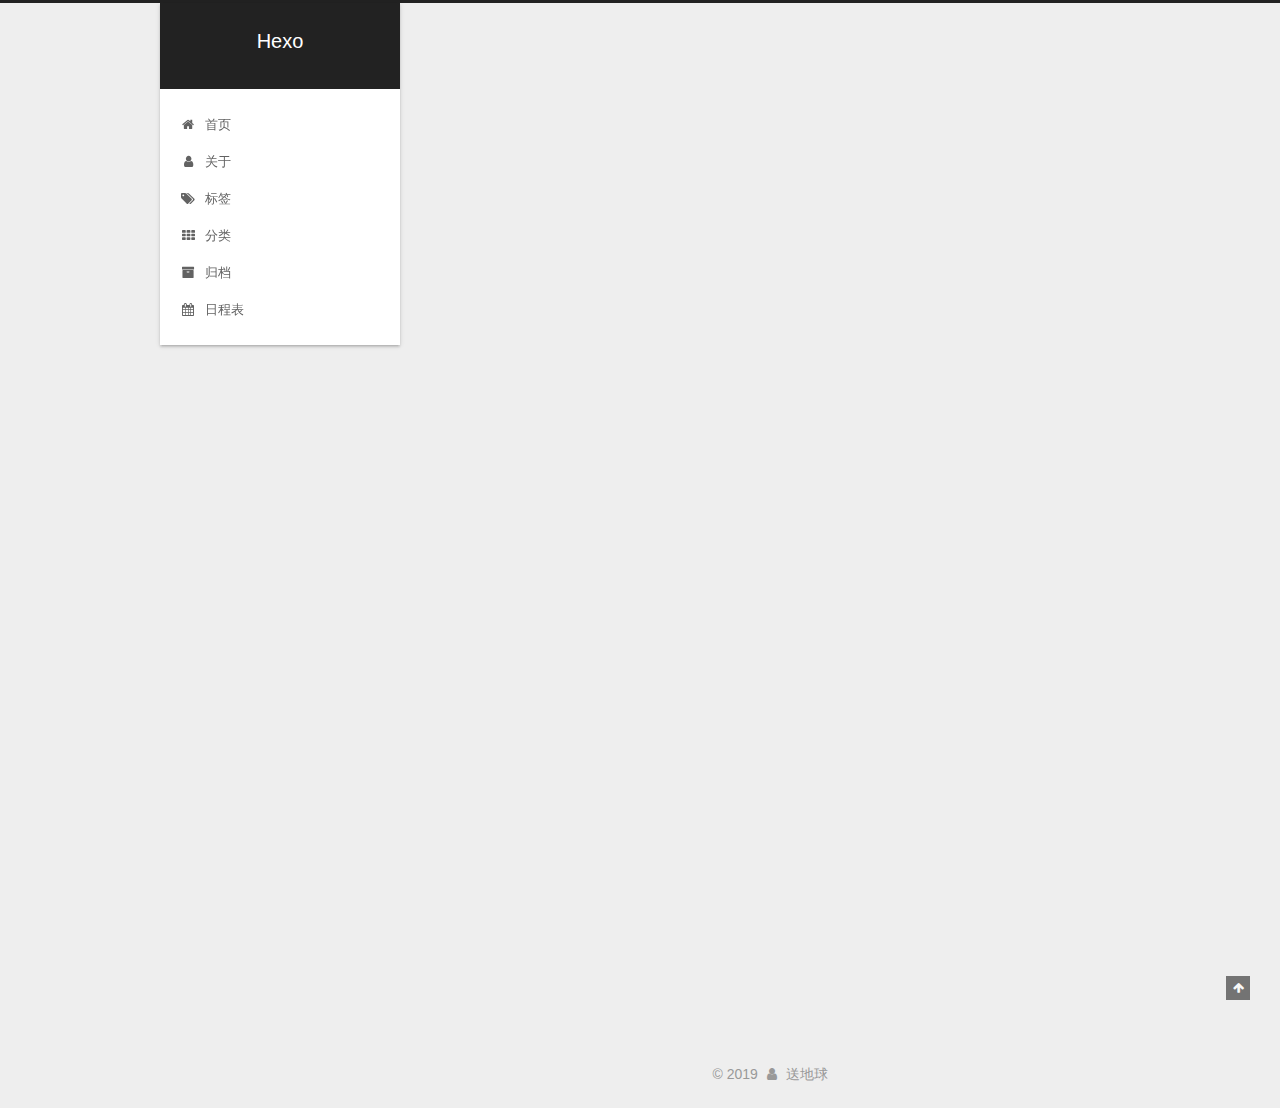
==== index.html @ 80247049 "Site updated: 2019-04-30 16:18:52" ====
<!DOCTYPE html>



  


<html class="theme-next pisces use-motion" lang="zh-Hans">
<head><meta name="generator" content="Hexo 3.8.0">
  <meta charset="UTF-8">
<meta http-equiv="X-UA-Compatible" content="IE=edge">
<meta name="viewport" content="width=device-width, initial-scale=1, maximum-scale=1">
<meta name="theme-color" content="#222">









<meta http-equiv="Cache-Control" content="no-transform">
<meta http-equiv="Cache-Control" content="no-siteapp">
















  
  
  <link href="/lib/fancybox/source/jquery.fancybox.css?v=2.1.5" rel="stylesheet" type="text/css">







<link href="/lib/font-awesome/css/font-awesome.min.css?v=4.6.2" rel="stylesheet" type="text/css">

<link href="/css/main.css?v=5.1.4" rel="stylesheet" type="text/css">


  <link rel="apple-touch-icon" sizes="180x180" href="/images/apple-touch-icon-next.png?v=5.1.4">


  <link rel="icon" type="image/png" sizes="32x32" href="/images/favicon-32x32-next.png?v=5.1.4">



  <link rel="mask-icon" href="/images/logo.svg?v=5.1.4" color="#222">














<meta name="description" content="当你的才华还撑不起你的野心的时候，你就应该静下心来学习。当你的能力还驾驭不了你的目标时，就应该沉下心来历练。">
<meta property="og:type" content="website">
<meta property="og:title" content="Hexo">
<meta property="og:url" content="http://yoursite.com/index.html">
<meta property="og:site_name" content="Hexo">
<meta property="og:description" content="当你的才华还撑不起你的野心的时候，你就应该静下心来学习。当你的能力还驾驭不了你的目标时，就应该沉下心来历练。">
<meta property="og:locale" content="zh-Hans">
<meta name="twitter:card" content="summary">
<meta name="twitter:title" content="Hexo">
<meta name="twitter:description" content="当你的才华还撑不起你的野心的时候，你就应该静下心来学习。当你的能力还驾驭不了你的目标时，就应该沉下心来历练。">



<script type="text/javascript" id="hexo.configurations">
  var NexT = window.NexT || {};
  var CONFIG = {
    root: '/',
    scheme: 'Pisces',
    version: '5.1.4',
    sidebar: {"position":"left","display":"post","offset":12,"b2t":false,"scrollpercent":false,"onmobile":false},
    fancybox: true,
    tabs: true,
    motion: {"enable":true,"async":false,"transition":{"post_block":"fadeIn","post_header":"slideDownIn","post_body":"slideDownIn","coll_header":"slideLeftIn","sidebar":"slideUpIn"}},
    duoshuo: {
      userId: '0',
      author: '博主'
    },
    algolia: {
      applicationID: '',
      apiKey: '',
      indexName: '',
      hits: {"per_page":10},
      labels: {"input_placeholder":"Search for Posts","hits_empty":"We didn't find any results for the search: ${query}","hits_stats":"${hits} results found in ${time} ms"}
    }
  };
</script>



  <link rel="canonical" href="http://yoursite.com/">





  <title>Hexo</title>
  








</head>

<body itemscope itemtype="http://schema.org/WebPage" lang="zh-Hans">

  
  
    
  

  <div class="container sidebar-position-left 
  page-home">
    <div class="headband"></div>

    <header id="header" class="header" itemscope itemtype="http://schema.org/WPHeader">
      <div class="header-inner"><div class="site-brand-wrapper">
  <div class="site-meta ">
    

    <div class="custom-logo-site-title">
      <a href="/" class="brand" rel="start">
        <span class="logo-line-before"><i></i></span>
        <span class="site-title">Hexo</span>
        <span class="logo-line-after"><i></i></span>
      </a>
    </div>
      
        <p class="site-subtitle"></p>
      
  </div>

  <div class="site-nav-toggle">
    <button>
      <span class="btn-bar"></span>
      <span class="btn-bar"></span>
      <span class="btn-bar"></span>
    </button>
  </div>
</div>

<nav class="site-nav">
  

  
    <ul id="menu" class="menu">
      
        
        <li class="menu-item menu-item-home">
          <a href="/" rel="section">
            
              <i class="menu-item-icon fa fa-fw fa-home"></i> <br>
            
            首页
          </a>
        </li>
      
        
        <li class="menu-item menu-item-about">
          <a href="/about/" rel="section">
            
              <i class="menu-item-icon fa fa-fw fa-user"></i> <br>
            
            关于
          </a>
        </li>
      
        
        <li class="menu-item menu-item-tags">
          <a href="/tags/" rel="section">
            
              <i class="menu-item-icon fa fa-fw fa-tags"></i> <br>
            
            标签
          </a>
        </li>
      
        
        <li class="menu-item menu-item-categories">
          <a href="/categories/" rel="section">
            
              <i class="menu-item-icon fa fa-fw fa-th"></i> <br>
            
            分类
          </a>
        </li>
      
        
        <li class="menu-item menu-item-archives">
          <a href="/archives/" rel="section">
            
              <i class="menu-item-icon fa fa-fw fa-archive"></i> <br>
            
            归档
          </a>
        </li>
      
        
        <li class="menu-item menu-item-schedule">
          <a href="/schedule/" rel="section">
            
              <i class="menu-item-icon fa fa-fw fa-calendar"></i> <br>
            
            日程表
          </a>
        </li>
      

      
    </ul>
  

  
</nav>



 </div>
    </header>

    <main id="main" class="main">
      <div class="main-inner">
        <div class="content-wrap">
          <div id="content" class="content">
            
  <section id="posts" class="posts-expand">
    
      

  

  
  
  

  <article class="post post-type-normal" itemscope itemtype="http://schema.org/Article">
  
  
  
  <div class="post-block">
    <link itemprop="mainEntityOfPage" href="http://yoursite.com/2019/04/30/hello-world/">

    <span hidden itemprop="author" itemscope itemtype="http://schema.org/Person">
      <meta itemprop="name" content="送地球">
      <meta itemprop="description" content>
      <meta itemprop="image" content="/images/avatar.gif">
    </span>

    <span hidden itemprop="publisher" itemscope itemtype="http://schema.org/Organization">
      <meta itemprop="name" content="Hexo">
    </span>

    
      <header class="post-header">

        
        
          <h1 class="post-title" itemprop="name headline">
                
                <a class="post-title-link" href="/2019/04/30/hello-world/" itemprop="url">Hello World</a></h1>
        

        <div class="post-meta">
          <span class="post-time">
            
              <span class="post-meta-item-icon">
                <i class="fa fa-calendar-o"></i>
              </span>
              
                <span class="post-meta-item-text">发表于</span>
              
              <time title="创建于" itemprop="dateCreated datePublished" datetime="2019-04-30T15:34:14+08:00">
                2019-04-30
              </time>
            

            

            
          </span>

          

          
            
          

          
          

          

          

          

        </div>
      </header>
    

    
    
    
    <div class="post-body" itemprop="articleBody">

      
      

      
        
          
            <p>Welcome to <a href="https://hexo.io/" target="_blank" rel="noopener">Hexo</a>! This is your very first post. Check <a href="https://hexo.io/docs/" target="_blank" rel="noopener">documentation</a> for more info. If you get any problems when using Hexo, you can find the answer in <a href="https://hexo.io/docs/troubleshooting.html" target="_blank" rel="noopener">troubleshooting</a> or you can ask me on <a href="https://github.com/hexojs/hexo/issues" target="_blank" rel="noopener">GitHub</a>.</p>
<h2 id="Quick-Start"><a href="#Quick-Start" class="headerlink" title="Quick Start"></a>Quick Start</h2><h3 id="Create-a-new-post"><a href="#Create-a-new-post" class="headerlink" title="Create a new post"></a>Create a new post</h3><figure class="highlight bash"><table><tr><td class="gutter"><pre><span class="line">1</span><br></pre></td><td class="code"><pre><span class="line">$ hexo new <span class="string">"My New Post"</span></span><br></pre></td></tr></table></figure>
<p>More info: <a href="https://hexo.io/docs/writing.html" target="_blank" rel="noopener">Writing</a></p>
<h3 id="Run-server"><a href="#Run-server" class="headerlink" title="Run server"></a>Run server</h3><figure class="highlight bash"><table><tr><td class="gutter"><pre><span class="line">1</span><br></pre></td><td class="code"><pre><span class="line">$ hexo server</span><br></pre></td></tr></table></figure>
<p>More info: <a href="https://hexo.io/docs/server.html" target="_blank" rel="noopener">Server</a></p>
<h3 id="Generate-static-files"><a href="#Generate-static-files" class="headerlink" title="Generate static files"></a>Generate static files</h3><figure class="highlight bash"><table><tr><td class="gutter"><pre><span class="line">1</span><br></pre></td><td class="code"><pre><span class="line">$ hexo generate</span><br></pre></td></tr></table></figure>
<p>More info: <a href="https://hexo.io/docs/generating.html" target="_blank" rel="noopener">Generating</a></p>
<h3 id="Deploy-to-remote-sites"><a href="#Deploy-to-remote-sites" class="headerlink" title="Deploy to remote sites"></a>Deploy to remote sites</h3><figure class="highlight bash"><table><tr><td class="gutter"><pre><span class="line">1</span><br></pre></td><td class="code"><pre><span class="line">$ hexo deploy</span><br></pre></td></tr></table></figure>
<p>More info: <a href="https://hexo.io/docs/deployment.html" target="_blank" rel="noopener">Deployment</a></p>

          
        
      
    </div>
    
    
    

    

    

    

    <footer class="post-footer">
      

      

      

      
      
        <div class="post-eof"></div>
      
    </footer>
  </div>
  
  
  
  </article>


    
  </section>

  


          </div>
          


          

        </div>
        
          
  
  <div class="sidebar-toggle">
    <div class="sidebar-toggle-line-wrap">
      <span class="sidebar-toggle-line sidebar-toggle-line-first"></span>
      <span class="sidebar-toggle-line sidebar-toggle-line-middle"></span>
      <span class="sidebar-toggle-line sidebar-toggle-line-last"></span>
    </div>
  </div>

  <aside id="sidebar" class="sidebar">
    
    <div class="sidebar-inner">

      

      

      <section class="site-overview-wrap sidebar-panel sidebar-panel-active">
        <div class="site-overview">
          <div class="site-author motion-element" itemprop="author" itemscope itemtype="http://schema.org/Person">
            
              <p class="site-author-name" itemprop="name">送地球</p>
              <p class="site-description motion-element" itemprop="description"><center>当你的才华还撑不起你的野心的时候，<br>你就应该静下心来学习。<br>当你的能力还驾驭不了你的目标时，<br>就应该沉下心来历练。</center></p>
          </div>

          <nav class="site-state motion-element">

            
              <div class="site-state-item site-state-posts">
              
                <a href="/archives/">
              
                  <span class="site-state-item-count">1</span>
                  <span class="site-state-item-name">日志</span>
                </a>
              </div>
            

            

            

          </nav>

          

          
            <div class="links-of-author motion-element">
                
                  <span class="links-of-author-item">
                    <a href="https://github.com/1442333031/" target="_blank" title="GitHub">
                      
                        <i class="fa fa-fw fa-github"></i>GitHub</a>
                  </span>
                
                  <span class="links-of-author-item">
                    <a href="1442333031@qq.com" target="_blank" title="E-Mail">
                      
                        <i class="fa fa-fw fa-envelope"></i>E-Mail</a>
                  </span>
                
            </div>
          

          
          

          
          

          

        </div>
      </section>

      

      

    </div>
  </aside>


        
      </div>
    </main>

    <footer id="footer" class="footer">
      <div class="footer-inner">
        <div class="copyright">&copy; <span itemprop="copyrightYear">2019</span>
  <span class="with-love">
    <i class="fa fa-user"></i>
  </span>
  <span class="author" itemprop="copyrightHolder">送地球</span>

  
</div>









        







        
      </div>
    </footer>

    
      <div class="back-to-top">
        <i class="fa fa-arrow-up"></i>
        
      </div>
    

    

  </div>

  

<script type="text/javascript">
  if (Object.prototype.toString.call(window.Promise) !== '[object Function]') {
    window.Promise = null;
  }
</script>









  












  
  
    <script type="text/javascript" src="/lib/jquery/index.js?v=2.1.3"></script>
  

  
  
    <script type="text/javascript" src="/lib/fastclick/lib/fastclick.min.js?v=1.0.6"></script>
  

  
  
    <script type="text/javascript" src="/lib/jquery_lazyload/jquery.lazyload.js?v=1.9.7"></script>
  

  
  
    <script type="text/javascript" src="/lib/velocity/velocity.min.js?v=1.2.1"></script>
  

  
  
    <script type="text/javascript" src="/lib/velocity/velocity.ui.min.js?v=1.2.1"></script>
  

  
  
    <script type="text/javascript" src="/lib/fancybox/source/jquery.fancybox.pack.js?v=2.1.5"></script>
  


  


  <script type="text/javascript" src="/js/src/utils.js?v=5.1.4"></script>

  <script type="text/javascript" src="/js/src/motion.js?v=5.1.4"></script>



  
  


  <script type="text/javascript" src="/js/src/affix.js?v=5.1.4"></script>

  <script type="text/javascript" src="/js/src/schemes/pisces.js?v=5.1.4"></script>



  

  


  <script type="text/javascript" src="/js/src/bootstrap.js?v=5.1.4"></script>



  


  




	





  





  












  





  

  

  

  
  

  

  

  

</body>
</html>
---- css/main.css ----
/* normalize.css v3.0.2 | MIT License | git.io/normalize */
html {
  font-family: sans-serif; /* 1 */
  -ms-text-size-adjust: 100%; /* 2 */
  -webkit-text-size-adjust: 100%; /* 2 */
}
body {
  margin: 0;
}
article,
aside,
details,
figcaption,
figure,
footer,
header,
hgroup,
main,
menu,
nav,
section,
summary {
  display: block;
}
audio,
canvas,
progress,
video {
  display: inline-block; /* 1 */
  vertical-align: baseline; /* 2 */
}
audio:not([controls]) {
  display: none;
  height: 0;
}
[hidden],
template {
  display: none;
}
a {
  background-color: transparent;
}
a:active,
a:hover {
  outline: 0;
}
abbr[title] {
  border-bottom: 1px dotted;
}
b,
strong {
  font-weight: bold;
}
dfn {
  font-style: italic;
}
h1 {
  font-size: 2em;
  margin: 0.67em 0;
}
mark {
  background: #ff0;
  color: #000;
}
small {
  font-size: 80%;
}
sub,
sup {
  font-size: 75%;
  line-height: 0;
  position: relative;
  vertical-align: baseline;
}
sup {
  top: -0.5em;
}
sub {
  bottom: -0.25em;
}
img {
  border: 0;
}
svg:not(:root) {
  overflow: hidden;
}
figure {
  margin: 1em 40px;
}
hr {
  -moz-box-sizing: content-box;
  box-sizing: content-box;
  height: 0;
}
pre {
  overflow: auto;
}
code,
kbd,
pre,
samp {
  font-family: monospace, monospace;
  font-size: 1em;
}
button,
input,
optgroup,
select,
textarea {
  color: inherit; /* 1 */
  font: inherit; /* 2 */
  margin: 0; /* 3 */
}
button {
  overflow: visible;
}
button,
select {
  text-transform: none;
}
button,
html input[type="button"],
input[type="reset"],
input[type="submit"] {
  -webkit-appearance: button; /* 2 */
  cursor: pointer; /* 3 */
}
button[disabled],
html input[disabled] {
  cursor: default;
}
button::-moz-focus-inner,
input::-moz-focus-inner {
  border: 0;
  padding: 0;
}
input {
  line-height: normal;
}
input[type="checkbox"],
input[type="radio"] {
  box-sizing: border-box; /* 1 */
  padding: 0; /* 2 */
}
input[type="number"]::-webkit-inner-spin-button,
input[type="number"]::-webkit-outer-spin-button {
  height: auto;
}
input[type="search"] {
  -webkit-appearance: textfield; /* 1 */
  -moz-box-sizing: content-box;
  -webkit-box-sizing: content-box; /* 2 */
  box-sizing: content-box;
}
input[type="search"]::-webkit-search-cancel-button,
input[type="search"]::-webkit-search-decoration {
  -webkit-appearance: none;
}
fieldset {
  border: 1px solid #c0c0c0;
  margin: 0 2px;
  padding: 0.35em 0.625em 0.75em;
}
legend {
  border: 0; /* 1 */
  padding: 0; /* 2 */
}
textarea {
  overflow: auto;
}
optgroup {
  font-weight: bold;
}
table {
  border-collapse: collapse;
  border-spacing: 0;
}
td,
th {
  padding: 0;
}
::selection {
  background: #262a30;
  color: #fff;
}
body {
  position: relative;
  font-family: 'Lato', "PingFang SC", "Microsoft YaHei", sans-serif;
  font-size: 14px;
  line-height: 2;
  color: #555;
  background: #eee;
}
@media (max-width: 767px) {
  body {
    padding-right: 0 !important;
  }
}
@media (min-width: 768px) and (max-width: 991px) {
  body {
    padding-right: 0 !important;
  }
}
@media (min-width: 1600px) {
  body {
    font-size: 16px;
  }
}
h1,
h2,
h3,
h4,
h5,
h6 {
  margin: 0;
  padding: 0;
  font-weight: bold;
  line-height: 1.5;
  font-family: 'Lato', "PingFang SC", "Microsoft YaHei", sans-serif;
}
h2,
h3,
h4,
h5,
h6 {
  margin: 20px 0 15px;
}
h1 {
  font-size: 22px;
}
@media (max-width: 767px) {
  h1 {
    font-size: 18px;
  }
}
h2 {
  font-size: 20px;
}
@media (max-width: 767px) {
  h2 {
    font-size: 16px;
  }
}
h3 {
  font-size: 18px;
}
@media (max-width: 767px) {
  h3 {
    font-size: 14px;
  }
}
h4 {
  font-size: 16px;
}
@media (max-width: 767px) {
  h4 {
    font-size: 12px;
  }
}
h5 {
  font-size: 14px;
}
@media (max-width: 767px) {
  h5 {
    font-size: 10px;
  }
}
h6 {
  font-size: 12px;
}
@media (max-width: 767px) {
  h6 {
    font-size: 8px;
  }
}
p {
  margin: 0 0 20px 0;
}
a {
  color: #555;
  text-decoration: none;
  outline: none;
  border-bottom: 1px solid #999;
  word-wrap: break-word;
}
a:hover {
  color: #222;
  border-bottom-color: #222;
}
blockquote {
  margin: 0;
  padding: 0;
}
img {
  display: block;
  margin: auto;
  max-width: 100%;
  height: auto;
}
hr {
  margin: 40px 0;
  height: 3px;
  border: none;
  background-color: #ddd;
  background-image: repeating-linear-gradient(-45deg, #fff, #fff 4px, transparent 4px, transparent 8px);
}
blockquote {
  padding: 0 15px;
  color: #666;
  border-left: 4px solid #ddd;
}
blockquote cite::before {
  content: "-";
  padding: 0 5px;
}
dt {
  font-weight: 700;
}
dd {
  margin: 0;
  padding: 0;
}
kbd {
  border: 1px solid #ccc;
  border-radius: 0.2em;
  box-shadow: 0.1em 0.1em 0.2em rgba(0,0,0,0.1);
  background-color: #f9f9f9;
  font-family: inherit;
  background-image: -webkit-linear-gradient(top, #eee, #fff, #eee);
  padding: 0.1em 0.3em;
  white-space: nowrap;
}
.text-left {
  text-align: left;
}
.text-center {
  text-align: center;
}
.text-right {
  text-align: right;
}
.text-justify {
  text-align: justify;
}
.text-nowrap {
  white-space: nowrap;
}
.text-lowercase {
  text-transform: lowercase;
}
.text-uppercase {
  text-transform: uppercase;
}
.text-capitalize {
  text-transform: capitalize;
}
.center-block {
  display: block;
  margin-left: auto;
  margin-right: auto;
}
.clearfix:before,
.clearfix:after {
  content: " ";
  display: table;
}
.clearfix:after {
  clear: both;
}
.pullquote {
  width: 45%;
}
.pullquote.left {
  float: left;
  margin-left: 5px;
  margin-right: 10px;
}
.pullquote.right {
  float: right;
  margin-left: 10px;
  margin-right: 5px;
}
.affix.affix.affix {
  position: fixed;
}
.translation {
  margin-top: -20px;
  font-size: 14px;
  color: #999;
}
.scrollbar-measure {
  width: 100px;
  height: 100px;
  overflow: scroll;
  position: absolute;
  top: -9999px;
}
.use-motion .motion-element {
  opacity: 0;
}
table {
  margin: 20px 0;
  width: 100%;
  border-collapse: collapse;
  border-spacing: 0;
  border: 1px solid #ddd;
  font-size: 14px;
  table-layout: fixed;
  word-wrap: break-all;
}
table>tbody>tr:nth-of-type(odd) {
  background-color: #f9f9f9;
}
table>tbody>tr:hover {
  background-color: #f5f5f5;
}
caption,
th,
td {
  padding: 8px;
  text-align: left;
  vertical-align: middle;
  font-weight: normal;
}
th,
td {
  border-bottom: 3px solid #ddd;
  border-right: 1px solid #eee;
}
th {
  padding-bottom: 10px;
  font-weight: 700;
}
td {
  border-bottom-width: 1px;
}
html,
body {
  height: 100%;
}
.container {
  position: relative;
  min-height: 100%;
}
.header-inner {
  margin: 0 auto;
  padding: 100px 0 70px;
  width: calc(100% - 252px);
}
@media (min-width: 1600px) {
  .container .header-inner {
    width: 900px;
  }
}
.main {
  padding-bottom: 150px;
}
.main-inner {
  margin: 0 auto;
  width: calc(100% - 252px);
}
@media (min-width: 1600px) {
  .container .main-inner {
    width: 900px;
  }
}
.footer {
  position: absolute;
  left: 0;
  bottom: 0;
  width: 100%;
  min-height: 50px;
}
.footer-inner {
  box-sizing: border-box;
  margin: 20px auto;
  width: calc(100% - 252px);
}
@media (min-width: 1600px) {
  .container .footer-inner {
    width: 900px;
  }
}
pre,
.highlight {
  overflow: auto;
  margin: 20px 0;
  padding: 0;
  font-size: 13px;
  color: #4d4d4c;
  background: #f7f7f7;
  line-height: 1.6;
}
pre,
code {
  font-family: consolas, Menlo, "PingFang SC", "Microsoft YaHei", monospace;
}
code {
  padding: 2px 4px;
  word-wrap: break-word;
  color: #555;
  background: #eee;
  border-radius: 3px;
  font-size: 13px;
}
pre {
  padding: 10px;
}
pre code {
  padding: 0;
  color: #4d4d4c;
  background: none;
  text-shadow: none;
}
.highlight {
  border-radius: 1px;
}
.highlight pre {
  border: none;
  margin: 0;
  padding: 10px 0;
}
.highlight table {
  margin: 0;
  width: auto;
  border: none;
}
.highlight td {
  border: none;
  padding: 0;
}
.highlight figcaption {
  font-size: 1em;
  color: #4d4d4c;
  line-height: 1em;
  margin-bottom: 1em;
}
.highlight figcaption:before,
.highlight figcaption:after {
  content: " ";
  display: table;
}
.highlight figcaption:after {
  clear: both;
}
.highlight figcaption a {
  float: right;
  color: #4d4d4c;
}
.highlight figcaption a:hover {
  border-bottom-color: #4d4d4c;
}
.highlight .gutter pre {
  padding-left: 10px;
  padding-right: 10px;
  color: #869194;
  text-align: right;
  background-color: #eff2f3;
}
.highlight .code pre {
  width: 100%;
  padding-left: 10px;
  padding-right: 10px;
  background-color: #f7f7f7;
}
.highlight .line {
  height: 20px;
}
.gutter {
  -webkit-user-select: none;
  -moz-user-select: none;
  -ms-user-select: none;
  user-select: none;
}
.gist table {
  width: auto;
}
.gist table td {
  border: none;
}
pre .deletion {
  background: #fdd;
}
pre .addition {
  background: #dfd;
}
pre .meta {
  color: #8959a8;
}
pre .comment {
  color: #8e908c;
}
pre .variable,
pre .attribute,
pre .tag,
pre .regexp,
pre .ruby .constant,
pre .xml .tag .title,
pre .xml .pi,
pre .xml .doctype,
pre .html .doctype,
pre .css .id,
pre .css .class,
pre .css .pseudo {
  color: #c82829;
}
pre .number,
pre .preprocessor,
pre .built_in,
pre .literal,
pre .params,
pre .constant,
pre .command {
  color: #f5871f;
}
pre .ruby .class .title,
pre .css .rules .attribute,
pre .string,
pre .value,
pre .inheritance,
pre .header,
pre .ruby .symbol,
pre .xml .cdata,
pre .special,
pre .number,
pre .formula {
  color: #718c00;
}
pre .title,
pre .css .hexcolor {
  color: #3e999f;
}
pre .function,
pre .python .decorator,
pre .python .title,
pre .ruby .function .title,
pre .ruby .title .keyword,
pre .perl .sub,
pre .javascript .title,
pre .coffeescript .title {
  color: #4271ae;
}
pre .keyword,
pre .javascript .function {
  color: #8959a8;
}
.full-image.full-image.full-image.full-image {
  border: none;
  max-width: 100%;
  width: auto;
  margin: 20px auto 25px;
}
@media (min-width: 992px) {
  .full-image.full-image.full-image.full-image {
    max-width: none;
    width: 118%;
    margin: 0 -9%;
  }
}
.blockquote-center,
.page-home .post-type-quote blockquote,
.page-post-detail .post-type-quote blockquote {
  position: relative;
  margin: 40px 0;
  padding: 0;
  border-left: none;
  text-align: center;
}
.blockquote-center::before,
.page-home .post-type-quote blockquote::before,
.page-post-detail .post-type-quote blockquote::before,
.blockquote-center::after,
.page-home .post-type-quote blockquote::after,
.page-post-detail .post-type-quote blockquote::after {
  position: absolute;
  content: ' ';
  display: block;
  width: 100%;
  height: 24px;
  opacity: 0.2;
  background-repeat: no-repeat;
  background-position: 0 -6px;
  background-size: 22px 22px;
}
.blockquote-center::before,
.page-home .post-type-quote blockquote::before,
.page-post-detail .post-type-quote blockquote::before {
  top: -20px;
  background-image: url("../images/quote-l.svg");
  border-top: 1px solid #ccc;
}
.blockquote-center::after,
.page-home .post-type-quote blockquote::after,
.page-post-detail .post-type-quote blockquote::after {
  bottom: -20px;
  background-image: url("../images/quote-r.svg");
  border-bottom: 1px solid #ccc;
  background-position: 100% 8px;
}
.blockquote-center p,
.page-home .post-type-quote blockquote p,
.page-post-detail .post-type-quote blockquote p,
.blockquote-center div,
.page-home .post-type-quote blockquote div,
.page-post-detail .post-type-quote blockquote div {
  text-align: center;
}
.post .post-body .group-picture img {
  box-sizing: border-box;
  padding: 0 3px;
  border: none;
}
.post .group-picture-row {
  overflow: hidden;
  margin-top: 6px;
}
.post .group-picture-row:first-child {
  margin-top: 0;
}
.post .group-picture-column {
  float: left;
}
.page-post-detail .post-body .group-picture-column {
  float: none;
  margin-top: 10px;
  width: auto !important;
}
.page-post-detail .post-body .group-picture-column img {
  margin: 0 auto;
}
.page-archive .group-picture-container {
  overflow: hidden;
}
.page-archive .group-picture-row {
  float: left;
}
.page-archive .group-picture-row:first-child {
  margin-top: 6px;
}
.page-archive .group-picture-column {
  max-width: 150px;
  max-height: 150px;
}
.post-body .note {
  position: relative;
  padding: 15px;
  margin-bottom: 20px;
  border: 1px solid #eee;
  border-left-width: 5px;
  border-radius: 3px;
}
.post-body .note h2,
.post-body .note h3,
.post-body .note h4,
.post-body .note h5,
.post-body .note h6 {
  margin-top: 0;
  margin-bottom: 0;
  border-bottom: initial;
  padding-top: 0 !important;
}
.post-body .note p:first-child,
.post-body .note ul:first-child,
.post-body .note ol:first-child,
.post-body .note table:first-child,
.post-body .note pre:first-child,
.post-body .note blockquote:first-child {
  margin-top: 0;
}
.post-body .note p:last-child,
.post-body .note ul:last-child,
.post-body .note ol:last-child,
.post-body .note table:last-child,
.post-body .note pre:last-child,
.post-body .note blockquote:last-child {
  margin-bottom: 0;
}
.post-body .note.default {
  border-left-color: #777;
}
.post-body .note.default h2,
.post-body .note.default h3,
.post-body .note.default h4,
.post-body .note.default h5,
.post-body .note.default h6 {
  color: #777;
}
.post-body .note.primary {
  border-left-color: #6f42c1;
}
.post-body .note.primary h2,
.post-body .note.primary h3,
.post-body .note.primary h4,
.post-body .note.primary h5,
.post-body .note.primary h6 {
  color: #6f42c1;
}
.post-body .note.info {
  border-left-color: #428bca;
}
.post-body .note.info h2,
.post-body .note.info h3,
.post-body .note.info h4,
.post-body .note.info h5,
.post-body .note.info h6 {
  color: #428bca;
}
.post-body .note.success {
  border-left-color: #5cb85c;
}
.post-body .note.success h2,
.post-body .note.success h3,
.post-body .note.success h4,
.post-body .note.success h5,
.post-body .note.success h6 {
  color: #5cb85c;
}
.post-body .note.warning {
  border-left-color: #f0ad4e;
}
.post-body .note.warning h2,
.post-body .note.warning h3,
.post-body .note.warning h4,
.post-body .note.warning h5,
.post-body .note.warning h6 {
  color: #f0ad4e;
}
.post-body .note.danger {
  border-left-color: #d9534f;
}
.post-body .note.danger h2,
.post-body .note.danger h3,
.post-body .note.danger h4,
.post-body .note.danger h5,
.post-body .note.danger h6 {
  color: #d9534f;
}
.post-body .label {
  display: inline;
  padding: 0 2px;
  white-space: nowrap;
}
.post-body .label.default {
  background-color: #f0f0f0;
}
.post-body .label.primary {
  background-color: #efe6f7;
}
.post-body .label.info {
  background-color: #e5f2f8;
}
.post-body .label.success {
  background-color: #e7f4e9;
}
.post-body .label.warning {
  background-color: #fcf6e1;
}
.post-body .label.danger {
  background-color: #fae8eb;
}
.post-body .tabs {
  position: relative;
  display: block;
  margin-bottom: 20px;
  padding-top: 10px;
}
.post-body .tabs ul.nav-tabs {
  margin: 0;
  padding: 0;
  display: flex;
  margin-bottom: -1px;
}
@media (max-width: 413px) {
  .post-body .tabs ul.nav-tabs {
    display: block;
    margin-bottom: 5px;
  }
}
.post-body .tabs ul.nav-tabs li.tab {
  list-style-type: none !important;
  margin: 0 0.25em 0 0;
  border-top: 3px solid transparent;
  border-left: 1px solid transparent;
  border-right: 1px solid transparent;
}
@media (max-width: 413px) {
  .post-body .tabs ul.nav-tabs li.tab {
    margin: initial;
    border-top: 1px solid transparent;
    border-left: 3px solid transparent;
    border-right: 1px solid transparent;
    border-bottom: 1px solid transparent;
  }
}
.post-body .tabs ul.nav-tabs li.tab a {
  outline: 0;
  border-bottom: initial;
  display: block;
  line-height: 1.8em;
  padding: 0.25em 0.75em;
  transition-duration: 0.2s;
  transition-timing-function: ease-out;
  transition-delay: 0s;
}
.post-body .tabs ul.nav-tabs li.tab a i {
  width: 1.285714285714286em;
}
.post-body .tabs ul.nav-tabs li.tab.active {
  border-top: 3px solid #fc6423;
  border-left: 1px solid #ddd;
  border-right: 1px solid #ddd;
  background-color: #fff;
}
@media (max-width: 413px) {
  .post-body .tabs ul.nav-tabs li.tab.active {
    border-top: 1px solid #ddd;
    border-left: 3px solid #fc6423;
    border-right: 1px solid #ddd;
    border-bottom: 1px solid #ddd;
  }
}
.post-body .tabs ul.nav-tabs li.tab.active a {
  cursor: default;
  color: #555;
}
.post-body .tabs .tab-content {
  background-color: #fff;
}
.post-body .tabs .tab-content .tab-pane {
  border: 1px solid #ddd;
  padding: 20px 20px 0 20px;
}
.post-body .tabs .tab-content .tab-pane:not(.active) {
  display: none !important;
}
.post-body .tabs .tab-content .tab-pane.active {
  display: block !important;
}
.btn {
  display: inline-block;
  padding: 0 20px;
  font-size: 14px;
  color: #555;
  background: #fff;
  border: 2px solid #555;
  text-decoration: none;
  border-radius: 2px;
  transition-property: background-color;
  transition-duration: 0.2s;
  transition-timing-function: ease-in-out;
  transition-delay: 0s;
  line-height: 2;
}
.btn:hover {
  border-color: #222;
  color: #fff;
  background: #222;
}
.btn +.btn {
  margin: 0 0 8px 8px;
}
.btn .fa-fw {
  width: 1.285714285714286em;
  text-align: left;
}
.btn-bar {
  display: block;
  width: 22px;
  height: 2px;
  background: #555;
  border-radius: 1px;
}
.btn-bar+.btn-bar {
  margin-top: 4px;
}
.pagination {
  margin: 120px 0 40px;
  text-align: center;
  border-top: 1px solid #eee;
}
.page-number-basic,
.pagination .prev,
.pagination .next,
.pagination .page-number,
.pagination .space {
  display: inline-block;
  position: relative;
  top: -1px;
  margin: 0 10px;
  padding: 0 11px;
}
@media (max-width: 767px) {
  .page-number-basic,
  .pagination .prev,
  .pagination .next,
  .pagination .page-number,
  .pagination .space {
    margin: 0 5px;
  }
}
.pagination .prev,
.pagination .next,
.pagination .page-number {
  border-bottom: 0;
  border-top: 1px solid #eee;
  transition-property: border-color;
  transition-duration: 0.2s;
  transition-timing-function: ease-in-out;
  transition-delay: 0s;
}
.pagination .prev:hover,
.pagination .next:hover,
.pagination .page-number:hover {
  border-top-color: #222;
}
.pagination .space {
  padding: 0;
  margin: 0;
}
.pagination .prev {
  margin-left: 0;
}
.pagination .next {
  margin-right: 0;
}
.pagination .page-number.current {
  color: #fff;
  background: #ccc;
  border-top-color: #ccc;
}
@media (max-width: 767px) {
  .pagination {
    border-top: none;
  }
  .pagination .prev,
  .pagination .next,
  .pagination .page-number {
    margin-bottom: 10px;
    border-top: 0;
    border-bottom: 1px solid #eee;
    padding: 0 10px;
  }
  .pagination .prev:hover,
  .pagination .next:hover,
  .pagination .page-number:hover {
    border-bottom-color: #222;
  }
}
.comments {
  margin: 60px 20px 0;
}
.tag-cloud {
  text-align: center;
}
.tag-cloud a {
  display: inline-block;
  margin: 10px;
}
.back-to-top {
  box-sizing: border-box;
  position: fixed;
  bottom: -100px;
  right: 30px;
  z-index: 1050;
  padding: 0 6px;
  width: 24px;
  background: #222;
  font-size: 12px;
  opacity: 0.6;
  color: #fff;
  cursor: pointer;
  text-align: center;
  -webkit-transform: translateZ(0);
  transition-property: bottom;
  transition-duration: 0.2s;
  transition-timing-function: ease-in-out;
  transition-delay: 0s;
}
@media (min-width: 768px) and (max-width: 991px) {
  .back-to-top {
    display: none !important;
  }
}
@media (max-width: 767px) {
  .back-to-top {
    display: none !important;
  }
}
.back-to-top.back-to-top-on {
  bottom: 30px;
}
.header {
  background: transparent;
}
.header-inner {
  position: relative;
}
.headband {
  height: 3px;
  background: #222;
}
.site-meta {
  margin: 0;
  text-align: center;
}
@media (max-width: 767px) {
  .site-meta {
    text-align: center;
  }
}
.brand {
  position: relative;
  display: inline-block;
  padding: 0 40px;
  color: #fff;
  background: #222;
  border-bottom: none;
}
.brand:hover {
  color: #fff;
}
.logo {
  display: inline-block;
  margin-right: 5px;
  line-height: 36px;
  vertical-align: top;
}
.site-title {
  display: inline-block;
  vertical-align: top;
  line-height: 36px;
  font-size: 20px;
  font-weight: normal;
  font-family: 'Lato', "PingFang SC", "Microsoft YaHei", sans-serif;
}
.site-subtitle {
  margin-top: 10px;
  font-size: 13px;
  color: #ddd;
}
.use-motion .brand {
  opacity: 0;
}
.use-motion .logo,
.use-motion .site-title,
.use-motion .site-subtitle {
  opacity: 0;
  position: relative;
  top: -10px;
}
.site-nav-toggle {
  display: none;
  position: absolute;
  top: 10px;
  left: 10px;
}
@media (max-width: 767px) {
  .site-nav-toggle {
    display: block;
  }
}
.site-nav-toggle button {
  margin-top: 2px;
  padding: 9px 10px;
  background: transparent;
  border: none;
}
@media (max-width: 767px) {
  .site-nav {
    display: none;
    margin: 0 -10px;
    padding: 0 10px;
    clear: both;
    border-top: 1px solid #ddd;
  }
}
@media (min-width: 768px) and (max-width: 991px) {
  .site-nav {
    display: block !important;
  }
}
@media (min-width: 992px) {
  .site-nav {
    display: block !important;
  }
}
.menu {
  margin-top: 20px;
  padding-left: 0;
  text-align: center;
}
.menu .menu-item {
  display: inline-block;
  margin: 0 10px;
  list-style: none;
}
@media screen and (max-width: 767px) {
  .menu .menu-item {
    margin-top: 10px;
  }
}
.menu .menu-item a {
  display: block;
  font-size: 13px;
  line-height: inherit;
  border-bottom: 1px solid transparent;
  transition-property: border-color;
  transition-duration: 0.2s;
  transition-timing-function: ease-in-out;
  transition-delay: 0s;
}
.menu .menu-item a:hover,
.menu-item-active a {
  border-bottom-color: #222;
}
.menu .menu-item .fa {
  margin-right: 5px;
}
.use-motion .menu-item {
  opacity: 0;
}
.post-body {
  font-family: 'Lato', "PingFang SC", "Microsoft YaHei", sans-serif;
}
@media (max-width: 767px) {
  .post-body {
    word-break: break-word;
  }
}
.post-body .fancybox img {
  display: block !important;
  margin: 0 auto;
  cursor: pointer;
  cursor: zoom-in;
  cursor: -webkit-zoom-in;
}
.post-body .image-caption,
.post-body .figure .caption {
  margin: -20px auto 15px;
  text-align: center;
  font-size: 14px;
  color: #999;
  font-weight: bold;
  line-height: 1;
}
.post-sticky-flag {
  display: inline-block;
  font-size: 16px;
  -ms-transform: rotate(30deg);
  -webkit-transform: rotate(30deg);
  -moz-transform: rotate(30deg);
  -ms-transform: rotate(30deg);
  -o-transform: rotate(30deg);
  transform: rotate(30deg);
}
.use-motion .post-block,
.use-motion .pagination,
.use-motion .comments {
  opacity: 0;
}
.use-motion .post-header {
  opacity: 0;
}
.use-motion .post-body {
  opacity: 0;
}
.use-motion .collection-title {
  opacity: 0;
}
.posts-expand {
  padding-top: 40px;
}
@media (max-width: 767px) {
  .posts-expand {
    margin: 0 20px;
  }
  .post-body pre .gutter pre {
    padding-right: 10px;
  }
  .post-body .highlight {
    margin-left: 0px;
    margin-right: 0px;
    padding: 0;
  }
  .post-body .highlight .gutter pre {
    padding-right: 10px;
  }
}
@media (min-width: 992px) {
  .posts-expand .post-body {
    text-align: justify;
  }
}
.posts-expand .post-body h2,
.posts-expand .post-body h3,
.posts-expand .post-body h4,
.posts-expand .post-body h5,
.posts-expand .post-body h6 {
  padding-top: 10px;
}
.posts-expand .post-body h2 .header-anchor,
.posts-expand .post-body h3 .header-anchor,
.posts-expand .post-body h4 .header-anchor,
.posts-expand .post-body h5 .header-anchor,
.posts-expand .post-body h6 .header-anchor {
  float: right;
  margin-left: 10px;
  color: #ccc;
  border-bottom-style: none;
  visibility: hidden;
}
.posts-expand .post-body h2 .header-anchor:hover,
.posts-expand .post-body h3 .header-anchor:hover,
.posts-expand .post-body h4 .header-anchor:hover,
.posts-expand .post-body h5 .header-anchor:hover,
.posts-expand .post-body h6 .header-anchor:hover {
  color: inherit;
}
.posts-expand .post-body h2:hover .header-anchor,
.posts-expand .post-body h3:hover .header-anchor,
.posts-expand .post-body h4:hover .header-anchor,
.posts-expand .post-body h5:hover .header-anchor,
.posts-expand .post-body h6:hover .header-anchor {
  visibility: visible;
}
.posts-expand .post-body ul li {
  list-style: circle;
}
.posts-expand .post-body img {
  box-sizing: border-box;
  margin: auto;
  padding: 3px;
  border: 1px solid #ddd;
}
.posts-expand .post-body .fancybox img {
  margin: 0 auto 25px;
}
@media (max-width: 767px) {
  .posts-collapse {
    margin: 0 20px;
  }
  .posts-collapse .post-title,
  .posts-collapse .post-meta {
    display: block;
    width: auto;
    text-align: left;
  }
}
.posts-collapse {
  position: relative;
  z-index: 1010;
  margin-left: 55px;
}
.posts-collapse::after {
  content: " ";
  position: absolute;
  top: 20px;
  left: 0;
  margin-left: -2px;
  width: 4px;
  height: 100%;
  background: #f5f5f5;
  z-index: -1;
}
@media (max-width: 767px) {
  .posts-collapse {
    margin: 0 20px;
  }
}
.posts-collapse .collection-title {
  position: relative;
  margin: 60px 0;
}
.posts-collapse .collection-title h1,
.posts-collapse .collection-title h2 {
  margin-left: 20px;
}
.posts-collapse .collection-title small {
  color: #bbb;
  margin-left: 5px;
}
.posts-collapse .collection-title::before {
  content: " ";
  position: absolute;
  left: 0;
  top: 50%;
  margin-left: -4px;
  margin-top: -4px;
  width: 8px;
  height: 8px;
  background: #bbb;
  border-radius: 50%;
}
.posts-collapse .post {
  margin: 30px 0;
}
.posts-collapse .post-header {
  position: relative;
  transition-duration: 0.2s;
  transition-timing-function: ease-in-out;
  transition-delay: 0s;
  transition-property: border;
  border-bottom: 1px dashed #ccc;
}
.posts-collapse .post-header::before {
  content: " ";
  position: absolute;
  left: 0;
  top: 12px;
  width: 6px;
  height: 6px;
  margin-left: -4px;
  background: #bbb;
  border-radius: 50%;
  border: 1px solid #fff;
  transition-duration: 0.2s;
  transition-timing-function: ease-in-out;
  transition-delay: 0s;
  transition-property: background;
}
.posts-collapse .post-header:hover {
  border-bottom-color: #666;
}
.posts-collapse .post-header:hover::before {
  background: #222;
}
.posts-collapse .post-meta {
  position: absolute;
  font-size: 12px;
  left: 20px;
  top: 5px;
}
.posts-collapse .post-comments-count {
  display: none;
}
.posts-collapse .post-title {
  margin-left: 60px;
  font-size: 16px;
  font-weight: normal;
  line-height: inherit;
}
.posts-collapse .post-title::after {
  margin-left: 3px;
  opacity: 0.6;
}
.posts-collapse .post-title a {
  color: #666;
  border-bottom: none;
}
.page-home .post-type-quote .post-header,
.page-post-detail .post-type-quote .post-header,
.page-home .post-type-quote .post-tags,
.page-post-detail .post-type-quote .post-tags {
  display: none;
}
.posts-expand .post-title {
  text-align: center;
  word-break: break-word;
  font-weight: 400;
}
.posts-expand .post-title-link {
  display: inline-block;
  position: relative;
  color: #555;
  border-bottom: none;
  line-height: 1.2;
  vertical-align: top;
}
.posts-expand .post-title-link::before {
  content: "";
  position: absolute;
  width: 100%;
  height: 2px;
  bottom: 0;
  left: 0;
  background-color: #000;
  visibility: hidden;
  -webkit-transform: scaleX(0);
  -moz-transform: scaleX(0);
  -ms-transform: scaleX(0);
  -o-transform: scaleX(0);
  transform: scaleX(0);
  transition-duration: 0.2s;
  transition-timing-function: ease-in-out;
  transition-delay: 0s;
}
.posts-expand .post-title-link:hover::before {
  visibility: visible;
  -webkit-transform: scaleX(1);
  -moz-transform: scaleX(1);
  -ms-transform: scaleX(1);
  -o-transform: scaleX(1);
  transform: scaleX(1);
}
.posts-expand .post-title-link .fa {
  font-size: 16px;
}
.posts-expand .post-meta {
  margin: 3px 0 60px 0;
  color: #999;
  font-family: 'Lato', "PingFang SC", "Microsoft YaHei", sans-serif;
  font-size: 12px;
  text-align: center;
}
.posts-expand .post-meta .post-category-list {
  display: inline-block;
  margin: 0;
  padding: 3px;
}
.posts-expand .post-meta .post-category-list-link {
  color: #999;
}
.posts-expand .post-meta .post-description {
  font-size: 14px;
  margin-top: 2px;
}
.post-meta-divider {
  margin: 0 0.5em;
}
.post-meta-item-icon {
  margin-right: 3px;
}
@media (min-width: 768px) and (max-width: 991px) {
  .post-meta-item-icon {
    display: inline-block;
  }
}
@media (max-width: 767px) {
  .post-meta-item-icon {
    display: inline-block;
  }
}
@media (min-width: 768px) and (max-width: 991px) {
  .post-meta-item-text {
    display: none;
  }
}
@media (max-width: 767px) {
  .post-meta-item-text {
    display: none;
  }
}
@media (max-width: 767px) {
  .posts-expand .post-comments-count {
    display: none;
  }
}
.post-button {
  margin-top: 40px;
}
.posts-expand .post-tags {
  margin-top: 40px;
  text-align: center;
}
.posts-expand .post-tags a {
  display: inline-block;
  margin-right: 10px;
  font-size: 13px;
}
.post-nav {
  display: table;
  margin-top: 15px;
  width: 100%;
  border-top: 1px solid #eee;
}
.post-nav-divider {
  display: table-cell;
  width: 10%;
}
.post-nav-item {
  display: table-cell;
  padding: 10px 0 0 0;
  width: 45%;
  vertical-align: top;
}
.post-nav-item a {
  position: relative;
  display: block;
  line-height: 25px;
  font-size: 14px;
  color: #555;
  border-bottom: none;
}
.post-nav-item a:hover {
  color: #222;
  border-bottom: none;
}
.post-nav-item a:active {
  top: 2px;
}
.post-nav-item .fa {
  position: absolute;
  top: 8px;
  left: 0;
  font-size: 12px;
}
.post-nav-next a {
  padding-left: 15px;
}
.post-nav-prev {
  text-align: right;
}
.post-nav-prev a {
  padding-right: 15px;
}
.post-nav-prev .fa {
  right: 0;
  left: auto;
}
.posts-expand .post-eof {
  display: block;
  margin: 80px auto 60px;
  width: 8%;
  height: 1px;
  background: #ccc;
  text-align: center;
}
.post:last-child .post-eof.post-eof.post-eof {
  display: none;
}
.post-gallery {
  display: table;
  table-layout: fixed;
  width: 100%;
  border-collapse: separate;
}
.post-gallery-row {
  display: table-row;
}
.post-gallery .post-gallery-img {
  display: table-cell;
  text-align: center;
  vertical-align: middle;
  border: none;
}
.post-gallery .post-gallery-img img {
  max-width: 100%;
  max-height: 100%;
  border: none;
}
.fancybox-close,
.fancybox-close:hover {
  border: none;
}
.rtl.post-body p,
.rtl.post-body a,
.rtl.post-body h1,
.rtl.post-body h2,
.rtl.post-body h3,
.rtl.post-body h4,
.rtl.post-body h5,
.rtl.post-body h6,
.rtl.post-body li,
.rtl.post-body ul,
.rtl.post-body ol {
  direction: rtl;
  font-family: UKIJ Ekran;
}
.rtl.post-title {
  font-family: UKIJ Ekran;
}
.sidebar {
  position: fixed;
  right: 0;
  top: 0;
  bottom: 0;
  width: 0;
  z-index: 1040;
  box-shadow: inset 0 2px 6px #000;
  background: #222;
  -webkit-transform: translateZ(0);
}
.sidebar a {
  color: #999;
  border-bottom-color: #555;
}
.sidebar a:hover {
  color: #eee;
}
@media (min-width: 768px) and (max-width: 991px) {
  .sidebar {
    display: none !important;
  }
}
@media (max-width: 767px) {
  .sidebar {
    display: none !important;
  }
}
.sidebar-inner {
  position: relative;
  padding: 20px 10px;
  color: #999;
  text-align: center;
}
.site-overview-wrap {
  overflow: hidden;
}
.site-overview {
  overflow-y: auto;
  overflow-x: hidden;
}
.sidebar-toggle {
  position: fixed;
  right: 30px;
  bottom: 45px;
  width: 14px;
  height: 14px;
  padding: 5px;
  background: #222;
  line-height: 0;
  z-index: 1050;
  cursor: pointer;
  -webkit-transform: translateZ(0);
}
@media (min-width: 768px) and (max-width: 991px) {
  .sidebar-toggle {
    display: none !important;
  }
}
@media (max-width: 767px) {
  .sidebar-toggle {
    display: none !important;
  }
}
.sidebar-toggle-line {
  position: relative;
  display: inline-block;
  vertical-align: top;
  height: 2px;
  width: 100%;
  background: #fff;
  margin-top: 3px;
}
.sidebar-toggle-line:first-child {
  margin-top: 0;
}
.site-author-image {
  display: block;
  margin: 0 auto;
  padding: 2px;
  max-width: 120px;
  height: auto;
  border: 1px solid #eee;
}
.site-author-name {
  margin: 0;
  text-align: center;
  color: #222;
  font-weight: 600;
}
.site-description {
  margin-top: 0;
  text-align: center;
  font-size: 13px;
  color: #999;
}
.site-state {
  overflow: hidden;
  line-height: 1.4;
  white-space: nowrap;
  text-align: center;
}
.site-state-item {
  display: inline-block;
  padding: 0 15px;
  border-left: 1px solid #eee;
}
.site-state-item:first-child {
  border-left: none;
}
.site-state-item a {
  border-bottom: none;
}
.site-state-item-count {
  display: block;
  text-align: center;
  color: inherit;
  font-weight: 600;
  font-size: 16px;
}
.site-state-item-name {
  font-size: 13px;
  color: #999;
}
.feed-link {
  margin-top: 20px;
}
.feed-link a {
  display: inline-block;
  padding: 0 15px;
  color: #fc6423;
  border: 1px solid #fc6423;
  border-radius: 4px;
}
.feed-link a i {
  color: #fc6423;
  font-size: 14px;
}
.feed-link a:hover {
  color: #fff;
  background: #fc6423;
}
.feed-link a:hover i {
  color: #fff;
}
.links-of-author {
  margin-top: 20px;
}
.links-of-author a {
  display: inline-block;
  vertical-align: middle;
  margin-right: 10px;
  margin-bottom: 10px;
  border-bottom-color: #555;
  font-size: 13px;
}
.links-of-author a:before {
  display: inline-block;
  vertical-align: middle;
  margin-right: 3px;
  content: " ";
  width: 4px;
  height: 4px;
  border-radius: 50%;
  background: #ff69c3;
}
.links-of-blogroll {
  font-size: 13px;
}
.links-of-blogroll-title {
  margin-top: 20px;
  font-size: 14px;
  font-weight: 600;
}
.links-of-blogroll-list {
  margin: 0;
  padding: 0;
  list-style: none;
}
.links-of-blogroll-item {
  padding: 2px 10px;
}
.links-of-blogroll-item a {
  max-width: 280px;
  box-sizing: border-box;
  display: inline-block;
  overflow: hidden;
  white-space: nowrap;
  text-overflow: ellipsis;
}
.sidebar-nav {
  margin: 0 0 20px;
  padding-left: 0;
}
.sidebar-nav li {
  display: inline-block;
  cursor: pointer;
  border-bottom: 1px solid transparent;
  font-size: 14px;
  color: #555;
}
.sidebar-nav li:hover {
  color: #fc6423;
}
.page-post-detail .sidebar-nav-toc {
  padding: 0 5px;
}
.page-post-detail .sidebar-nav-overview {
  margin-left: 10px;
}
.sidebar-nav .sidebar-nav-active {
  color: #fc6423;
  border-bottom-color: #fc6423;
}
.sidebar-nav .sidebar-nav-active:hover {
  color: #fc6423;
}
.sidebar-panel {
  display: none;
}
.sidebar-panel-active {
  display: block;
}
.post-toc-empty {
  font-size: 14px;
  color: #666;
}
.post-toc-wrap {
  overflow: hidden;
}
.post-toc {
  overflow: auto;
}
.post-toc ol {
  margin: 0;
  padding: 0 2px 5px 10px;
  text-align: left;
  list-style: none;
  font-size: 14px;
}
.post-toc ol > ol {
  padding-left: 0;
}
.post-toc ol a {
  transition-duration: 0.2s;
  transition-timing-function: ease-in-out;
  transition-delay: 0s;
  transition-property: all;
  color: #666;
  border-bottom-color: #ccc;
}
.post-toc ol a:hover {
  color: #000;
  border-bottom-color: #000;
}
.post-toc .nav-item {
  overflow: hidden;
  text-overflow: ellipsis;
  text-align: justify;
  white-space: nowrap;
  line-height: 1.8;
}
.post-toc .nav .nav-child {
  display: none;
}
.post-toc .nav .active > .nav-child {
  display: block;
}
.post-toc .nav .active-current > .nav-child {
  display: block;
}
.post-toc .nav .active-current > .nav-child > .nav-item {
  display: block;
}
.post-toc .nav .active > a {
  color: #fc6423;
  border-bottom-color: #fc6423;
}
.post-toc .nav .active-current > a {
  color: #fc6423;
}
.post-toc .nav .active-current > a:hover {
  color: #fc6423;
}
.footer {
  font-size: 14px;
  color: #999;
}
.footer img {
  border: none;
}
.footer-inner {
  text-align: center;
}
.with-love {
  display: inline-block;
  margin: 0 5px;
}
.powered-by,
.theme-info {
  display: inline-block;
}
.cc-license {
  margin-top: 10px;
  text-align: center;
}
.cc-license .cc-opacity {
  opacity: 0.7;
  border-bottom: none;
}
.cc-license .cc-opacity:hover {
  opacity: 0.9;
}
.cc-license img {
  display: inline-block;
}
.theme-next #ds-thread #ds-reset {
  color: #555;
}
.theme-next #ds-thread #ds-reset .ds-replybox {
  margin-bottom: 30px;
}
.theme-next #ds-thread #ds-reset .ds-replybox .ds-avatar,
.theme-next #ds-reset .ds-avatar img {
  box-shadow: none;
}
.theme-next #ds-thread #ds-reset .ds-textarea-wrapper {
  border-color: #c7d4e1;
  background: none;
  border-top-right-radius: 3px;
  border-top-left-radius: 3px;
}
.theme-next #ds-thread #ds-reset .ds-textarea-wrapper textarea {
  height: 60px;
}
.theme-next #ds-reset .ds-rounded-top {
  border-radius: 0;
}
.theme-next #ds-thread #ds-reset .ds-post-toolbar {
  box-sizing: border-box;
  border: 1px solid #c7d4e1;
  background: #f6f8fa;
}
.theme-next #ds-thread #ds-reset .ds-post-options {
  height: 40px;
  border: none;
  background: none;
}
.theme-next #ds-thread #ds-reset .ds-toolbar-buttons {
  top: 11px;
}
.theme-next #ds-thread #ds-reset .ds-sync {
  top: 5px;
}
.theme-next #ds-thread #ds-reset .ds-post-button {
  top: 4px;
  right: 5px;
  width: 90px;
  height: 30px;
  border: 1px solid #c5ced7;
  border-radius: 3px;
  background-image: linear-gradient(#fbfbfc, #f5f7f9);
  color: #60676d;
}
.theme-next #ds-thread #ds-reset .ds-post-button:hover {
  background-position: 0 -30px;
  color: #60676d;
}
.theme-next #ds-thread #ds-reset .ds-comments-info {
  padding: 10px 0;
}
.theme-next #ds-thread #ds-reset .ds-sort {
  display: none;
}
.theme-next #ds-thread #ds-reset li.ds-tab a.ds-current {
  border: none;
  background: #f6f8fa;
  color: #60676d;
}
.theme-next #ds-thread #ds-reset li.ds-tab a.ds-current:hover {
  background-color: #e9f0f7;
  color: #60676d;
}
.theme-next #ds-thread #ds-reset li.ds-tab a {
  border-radius: 2px;
  padding: 5px;
}
.theme-next #ds-thread #ds-reset .ds-login-buttons p {
  color: #999;
  line-height: 36px;
}
.theme-next #ds-thread #ds-reset .ds-login-buttons .ds-service-list li {
  height: 28px;
}
.theme-next #ds-thread #ds-reset .ds-service-list a {
  background: none;
  padding: 5px;
  border: 1px solid;
  border-radius: 3px;
  text-align: center;
}
.theme-next #ds-thread #ds-reset .ds-service-list a:hover {
  color: #fff;
  background: #666;
}
.theme-next #ds-thread #ds-reset .ds-service-list .ds-weibo {
  color: #fc9b00;
  border-color: #fc9b00;
}
.theme-next #ds-thread #ds-reset .ds-service-list .ds-weibo:hover {
  background: #fc9b00;
}
.theme-next #ds-thread #ds-reset .ds-service-list .ds-qq {
  color: #60a3ec;
  border-color: #60a3ec;
}
.theme-next #ds-thread #ds-reset .ds-service-list .ds-qq:hover {
  background: #60a3ec;
}
.theme-next #ds-thread #ds-reset .ds-service-list .ds-renren {
  color: #2e7ac4;
  border-color: #2e7ac4;
}
.theme-next #ds-thread #ds-reset .ds-service-list .ds-renren:hover {
  background: #2e7ac4;
}
.theme-next #ds-thread #ds-reset .ds-service-list .ds-douban {
  color: #37994c;
  border-color: #37994c;
}
.theme-next #ds-thread #ds-reset .ds-service-list .ds-douban:hover {
  background: #37994c;
}
.theme-next #ds-thread #ds-reset .ds-service-list .ds-kaixin {
  color: #fef20d;
  border-color: #fef20d;
}
.theme-next #ds-thread #ds-reset .ds-service-list .ds-kaixin:hover {
  background: #fef20d;
}
.theme-next #ds-thread #ds-reset .ds-service-list .ds-netease {
  color: #f00;
  border-color: #f00;
}
.theme-next #ds-thread #ds-reset .ds-service-list .ds-netease:hover {
  background: #f00;
}
.theme-next #ds-thread #ds-reset .ds-service-list .ds-sohu {
  color: #ffcb05;
  border-color: #ffcb05;
}
.theme-next #ds-thread #ds-reset .ds-service-list .ds-sohu:hover {
  background: #ffcb05;
}
.theme-next #ds-thread #ds-reset .ds-service-list .ds-baidu {
  color: #2831e0;
  border-color: #2831e0;
}
.theme-next #ds-thread #ds-reset .ds-service-list .ds-baidu:hover {
  background: #2831e0;
}
.theme-next #ds-thread #ds-reset .ds-service-list .ds-google {
  color: #166bec;
  border-color: #166bec;
}
.theme-next #ds-thread #ds-reset .ds-service-list .ds-google:hover {
  background: #166bec;
}
.theme-next #ds-thread #ds-reset .ds-service-list .ds-weixin {
  color: #00ce0d;
  border-color: #00ce0d;
}
.theme-next #ds-thread #ds-reset .ds-service-list .ds-weixin:hover {
  background: #00ce0d;
}
.theme-next #ds-thread #ds-reset .ds-service-list .ds-more-services {
  border: none;
}
.theme-next #ds-thread #ds-reset .ds-service-list .ds-more-services:hover {
  background: none;
}
.theme-next #ds-reset .duoshuo-ua-admin {
  display: inline-block;
  color: #f00;
}
.theme-next #ds-reset .duoshuo-ua-platform,
.theme-next #ds-reset .duoshuo-ua-browser {
  color: #ccc;
}
.theme-next #ds-reset .duoshuo-ua-platform .fa,
.theme-next #ds-reset .duoshuo-ua-browser .fa {
  display: inline-block;
  margin-right: 3px;
}
.theme-next #ds-reset .duoshuo-ua-separator {
  display: inline-block;
  margin-left: 5px;
}
.theme-next .this_ua {
  background-color: #ccc !important;
  border-radius: 4px;
  padding: 0 5px !important;
  margin: 1px 1px !important;
  border: 1px solid #bbb !important;
  color: #fff;
  display: inline-block !important;
}
.theme-next .this_ua.admin {
  background-color: #d9534f !important;
  border-color: #d9534f !important;
}
.theme-next .this_ua.platform.iOS,
.theme-next .this_ua.platform.Mac,
.theme-next .this_ua.platform.Windows {
  background-color: #39b3d7 !important;
  border-color: #46b8da !important;
}
.theme-next .this_ua.platform.Linux {
  background-color: #3a3a3a !important;
  border-color: #1f1f1f !important;
}
.theme-next .this_ua.platform.Android {
  background-color: #00c47d !important;
  border-color: #01b171 !important;
}
.theme-next .this_ua.browser.Mobile,
.theme-next .this_ua.browser.Chrome {
  background-color: #5cb85c !important;
  border-color: #4cae4c !important;
}
.theme-next .this_ua.browser.Firefox {
  background-color: #f0ad4e !important;
  border-color: #eea236 !important;
}
.theme-next .this_ua.browser.Maxthon,
.theme-next .this_ua.browser.IE {
  background-color: #428bca !important;
  border-color: #357ebd !important;
}
.theme-next .this_ua.browser.baidu,
.theme-next .this_ua.browser.UCBrowser,
.theme-next .this_ua.browser.Opera {
  background-color: #d9534f !important;
  border-color: #d43f3a !important;
}
.theme-next .this_ua.browser.Android,
.theme-next .this_ua.browser.QQBrowser {
  background-color: #78ace9 !important;
  border-color: #4cae4c !important;
}
.post-spread {
  margin-top: 20px;
  text-align: center;
}
.jiathis_style {
  display: inline-block;
}
.jiathis_style a {
  border: none;
}
.fa {
  font-family: FontAwesome !important;
}
.post-spread {
  margin-top: 20px;
  text-align: center;
}
.bdshare-slide-button-box a {
  border: none;
}
.bdsharebuttonbox {
  display: inline-block;
}
.bdsharebuttonbox a {
  border: none;
}
.local-search-pop-overlay {
  position: fixed;
  width: 100%;
  height: 100%;
  top: 0;
  left: 0;
  z-index: 2080;
  background-color: rgba(0,0,0,0.3);
}
.local-search-popup {
  display: none;
  position: fixed;
  top: 10%;
  left: 50%;
  margin-left: -350px;
  width: 700px;
  height: 80%;
  padding: 0;
  background: #fff;
  color: #333;
  z-index: 9999;
  border-radius: 5px;
}
@media (max-width: 767px) {
  .local-search-popup {
    padding: 0;
    top: 0;
    left: 0;
    margin: 0;
    width: 100%;
    height: 100%;
    border-radius: 0;
  }
}
.local-search-popup ul.search-result-list {
  padding: 0;
  margin: 0 5px;
}
.local-search-popup p.search-result {
  border-bottom: 1px dashed #ccc;
  padding: 5px 0;
}
.local-search-popup a.search-result-title {
  font-weight: bold;
  font-size: 16px;
}
.local-search-popup .search-keyword {
  border-bottom: 1px dashed #f00;
  font-weight: bold;
  color: #f00;
}
.local-search-popup .local-search-header {
  padding: 5px;
  height: 36px;
  background: #f5f5f5;
  border-top-left-radius: 5px;
  border-top-right-radius: 5px;
}
.local-search-popup #local-search-result {
  overflow: auto;
  position: relative;
  padding: 5px 25px;
  height: calc(100% - 55px);
}
.local-search-popup .local-search-input-wrapper {
  display: inline-block;
  width: calc(100% - 90px);
  height: 36px;
  line-height: 36px;
  padding: 0 5px;
}
.local-search-popup .local-search-input-wrapper input {
  padding: 8px 0;
  height: 20px;
  display: block;
  width: 100%;
  outline: none;
  border: none;
  background: transparent;
  vertical-align: middle;
}
.local-search-popup .search-icon,
.local-search-popup .popup-btn-close {
  display: inline-block;
  font-size: 18px;
  color: #999;
  height: 36px;
  width: 18px;
  padding-left: 10px;
  padding-right: 10px;
}
.local-search-popup .search-icon {
  float: left;
}
.local-search-popup .popup-btn-close {
  border-left: 1px solid #eee;
  float: right;
  cursor: pointer;
}
.local-search-popup #no-result {
  position: absolute;
  left: 50%;
  top: 50%;
  -webkit-transform: translate(-50%, -50%);
  -webkit-transform: translate(-50%, -50%);
  -moz-transform: translate(-50%, -50%);
  -ms-transform: translate(-50%, -50%);
  -o-transform: translate(-50%, -50%);
  transform: translate(-50%, -50%);
  color: #ccc;
}
.site-uv,
.site-pv,
.page-pv {
  display: inline-block;
}
.site-uv .busuanzi-value,
.site-pv .busuanzi-value,
.page-pv .busuanzi-value {
  margin: 0 5px;
}
.site-uv {
  margin-right: 10px;
}
.site-uv::after {
  content: "|";
  padding-left: 10px;
}
.page-archive .archive-page-counter {
  position: relative;
  top: 3px;
  left: 20px;
}
@media (max-width: 767px) {
  .page-archive .archive-page-counter {
    top: 5px;
  }
}
.page-archive .posts-collapse .archive-move-on {
  position: absolute;
  top: 11px;
  left: 0;
  margin-left: -6px;
  width: 10px;
  height: 10px;
  opacity: 0.5;
  background: #555;
  border: 1px solid #fff;
  border-radius: 50%;
}
.category-all-page .category-all-title {
  text-align: center;
}
.category-all-page .category-all {
  margin-top: 20px;
}
.category-all-page .category-list {
  margin: 0;
  padding: 0;
  list-style: none;
}
.category-all-page .category-list-item {
  margin: 5px 10px;
}
.category-all-page .category-list-count {
  color: #bbb;
}
.category-all-page .category-list-count:before {
  display: inline;
  content: " (";
}
.category-all-page .category-list-count:after {
  display: inline;
  content: ") ";
}
.category-all-page .category-list-child {
  padding-left: 10px;
}
#schedule ul#event-list {
  padding-left: 30px;
}
#schedule ul#event-list hr {
  margin: 20px 0 45px 0 !important;
  background: #222;
}
#schedule ul#event-list hr:after {
  display: inline-block;
  content: 'NOW';
  background: #222;
  color: #fff;
  font-weight: bold;
  text-align: right;
  padding: 0 5px;
}
#schedule ul#event-list li.event {
  margin: 20px 0px;
  background: #f9f9f9;
  padding-left: 10px;
  min-height: 40px;
}
#schedule ul#event-list li.event h2.event-summary {
  margin: 0;
  padding-bottom: 3px;
}
#schedule ul#event-list li.event h2.event-summary:before {
  display: inline-block;
  font-family: FontAwesome;
  font-size: 8px;
  content: '\f111';
  vertical-align: middle;
  margin-right: 25px;
  color: #bbb;
}
#schedule ul#event-list li.event span.event-relative-time {
  display: inline-block;
  font-size: 12px;
  font-weight: 400;
  padding-left: 12px;
  color: #bbb;
}
#schedule ul#event-list li.event span.event-details {
  display: block;
  color: #bbb;
  margin-left: 56px;
  padding-top: 3px;
  padding-bottom: 6px;
  text-indent: -24px;
  line-height: 18px;
}
#schedule ul#event-list li.event span.event-details:before {
  text-indent: 0;
  display: inline-block;
  width: 14px;
  font-family: FontAwesome;
  text-align: center;
  margin-right: 9px;
  color: #bbb;
}
#schedule ul#event-list li.event span.event-details.event-location:before {
  content: '\f041';
}
#schedule ul#event-list li.event span.event-details.event-duration:before {
  content: '\f017';
}
#schedule ul#event-list li.event-past {
  background: #fcfcfc;
}
#schedule ul#event-list li.event-past > * {
  opacity: 0.6;
}
#schedule ul#event-list li.event-past h2.event-summary {
  color: #bbb;
}
#schedule ul#event-list li.event-past h2.event-summary:before {
  color: #dfdfdf;
}
#schedule ul#event-list li.event-now {
  background: #222;
  color: #fff;
  padding: 15px 0 15px 10px;
}
#schedule ul#event-list li.event-now h2.event-summary:before {
  -webkit-transform: scale(1.2);
  -moz-transform: scale(1.2);
  -ms-transform: scale(1.2);
  -o-transform: scale(1.2);
  transform: scale(1.2);
  color: #fff;
  animation: dot-flash 1s alternate infinite ease-in-out;
}
#schedule ul#event-list li.event-now * {
  color: #fff !important;
}
@-moz-keyframes dot-flash {
  from {
    opacity: 1;
    -webkit-transform: scale(1.1);
    -moz-transform: scale(1.1);
    -ms-transform: scale(1.1);
    -o-transform: scale(1.1);
    transform: scale(1.1);
  }
  to {
    opacity: 0;
    -webkit-transform: scale(1);
    -moz-transform: scale(1);
    -ms-transform: scale(1);
    -o-transform: scale(1);
    transform: scale(1);
  }
}
@-webkit-keyframes dot-flash {
  from {
    opacity: 1;
    -webkit-transform: scale(1.1);
    -moz-transform: scale(1.1);
    -ms-transform: scale(1.1);
    -o-transform: scale(1.1);
    transform: scale(1.1);
  }
  to {
    opacity: 0;
    -webkit-transform: scale(1);
    -moz-transform: scale(1);
    -ms-transform: scale(1);
    -o-transform: scale(1);
    transform: scale(1);
  }
}
@-o-keyframes dot-flash {
  from {
    opacity: 1;
    -webkit-transform: scale(1.1);
    -moz-transform: scale(1.1);
    -ms-transform: scale(1.1);
    -o-transform: scale(1.1);
    transform: scale(1.1);
  }
  to {
    opacity: 0;
    -webkit-transform: scale(1);
    -moz-transform: scale(1);
    -ms-transform: scale(1);
    -o-transform: scale(1);
    transform: scale(1);
  }
}
@keyframes dot-flash {
  from {
    opacity: 1;
    -webkit-transform: scale(1.1);
    -moz-transform: scale(1.1);
    -ms-transform: scale(1.1);
    -o-transform: scale(1.1);
    transform: scale(1.1);
  }
  to {
    opacity: 0;
    -webkit-transform: scale(1);
    -moz-transform: scale(1);
    -ms-transform: scale(1);
    -o-transform: scale(1);
    transform: scale(1);
  }
}
.page-post-detail .sidebar-toggle-line {
  background: #fc6423;
}
.page-post-detail .comments {
  overflow: hidden;
}
.header {
  position: relative;
  margin: 0 auto;
  width: 75%;
}
@media (min-width: 768px) and (max-width: 991px) {
  .header {
    width: auto;
  }
}
@media (max-width: 767px) {
  .header {
    width: auto;
  }
}
.header-inner {
  position: absolute;
  top: 0;
  overflow: hidden;
  padding: 0;
  width: 240px;
  background: #fff;
  box-shadow: 0 2px 2px 0 rgba(0,0,0,0.12), 0 3px 1px -2px rgba(0,0,0,0.06), 0 1px 5px 0 rgba(0,0,0,0.12);
  border-radius: initial;
}
@media (min-width: 1600px) {
  .container .header-inner {
    width: 240px;
  }
}
@media (min-width: 768px) and (max-width: 991px) {
  .header-inner {
    position: relative;
    width: auto;
    border-radius: initial;
  }
}
@media (max-width: 767px) {
  .header-inner {
    position: relative;
    width: auto;
    border-radius: initial;
  }
}
.main:before,
.main:after {
  content: " ";
  display: table;
}
.main:after {
  clear: both;
}
@media (min-width: 768px) and (max-width: 991px) {
  .main {
    padding-bottom: 100px;
  }
}
@media (max-width: 767px) {
  .main {
    padding-bottom: 100px;
  }
}
.container .main-inner {
  width: 75%;
}
@media (min-width: 768px) and (max-width: 991px) {
  .container .main-inner {
    width: auto;
  }
}
@media (max-width: 767px) {
  .container .main-inner {
    width: auto;
  }
}
.content-wrap {
  float: right;
  box-sizing: border-box;
  padding: 40px;
  width: calc(100% - 252px);
  background: #fff;
  min-height: 700px;
  box-shadow: 0 2px 2px 0 rgba(0,0,0,0.12), 0 3px 1px -2px rgba(0,0,0,0.06), 0 1px 5px 0 rgba(0,0,0,0.12);
  border-radius: initial;
}
@media (min-width: 768px) and (max-width: 991px) {
  .content-wrap {
    width: 100%;
    padding: 20px;
    border-radius: initial;
  }
}
@media (max-width: 767px) {
  .content-wrap {
    width: 100%;
    padding: 20px;
    min-height: auto;
    border-radius: initial;
  }
}
.sidebar {
  position: static;
  float: left;
  margin-top: 300px;
  width: 240px;
  background: #eee;
  box-shadow: none;
}
@media (min-width: 768px) and (max-width: 991px) {
  .sidebar {
    display: none;
  }
}
@media (max-width: 767px) {
  .sidebar {
    display: none;
  }
}
.sidebar-toggle {
  display: none;
}
.footer-inner {
  width: 75%;
  padding-left: 260px;
}
@media (min-width: 768px) and (max-width: 991px) {
  .footer-inner {
    width: auto;
    padding-left: 0 !important;
    padding-right: 0 !important;
  }
}
@media (max-width: 767px) {
  .footer-inner {
    width: auto;
    padding-left: 0 !important;
    padding-right: 0 !important;
  }
}
.sidebar-position-right .header-inner {
  right: 0;
}
.sidebar-position-right .content-wrap {
  float: left;
}
.sidebar-position-right .sidebar {
  float: right;
}
.sidebar-position-right .footer-inner {
  padding-left: 0;
  padding-right: 260px;
}
.site-brand-wrapper {
  position: relative;
}
.site-meta {
  padding: 20px 0;
  color: #fff;
  background: #222;
}
@media (min-width: 768px) and (max-width: 991px) {
  .site-meta {
    box-shadow: 0 0 16px rgba(0,0,0,0.5);
  }
}
@media (max-width: 767px) {
  .site-meta {
    box-shadow: 0 0 16px rgba(0,0,0,0.5);
  }
}
.brand {
  padding: 0;
  background: none;
}
.brand:hover {
  color: #fff;
}
.site-subtitle {
  margin: 10px 10px 0;
  font-weight: initial;
}
.site-search form {
  display: none;
}
.site-nav {
  border-top: none;
}
@media (min-width: 768px) and (max-width: 991px) {
  .site-nav {
    display: none !important;
  }
}
@media (min-width: 768px) and (max-width: 991px) {
  .site-nav-on {
    display: block !important;
  }
}
.menu .menu-item {
  display: block;
  margin: 0;
}
.menu .menu-item a {
  position: relative;
  box-sizing: border-box;
  padding: 5px 20px;
  text-align: left;
  line-height: inherit;
  transition-property: background-color;
  transition-duration: 0.2s;
  transition-timing-function: ease-in-out;
  transition-delay: 0s;
}
.menu .menu-item a:hover,
.menu-item-active a {
  background: #f9f9f9;
  border-bottom-color: #fff;
}
.menu .menu-item br {
  display: none;
}
.menu-item-active a:after {
  content: " ";
  position: absolute;
  top: 50%;
  margin-top: -3px;
  right: 15px;
  width: 6px;
  height: 6px;
  border-radius: 50%;
  background-color: #bbb;
}
.btn-bar {
  background-color: #fff;
}
.site-nav-toggle {
  left: 20px;
  top: 50%;
  -webkit-transform: translateY(-50%);
  -webkit-transform: translateY(-50%);
  -moz-transform: translateY(-50%);
  -ms-transform: translateY(-50%);
  -o-transform: translateY(-50%);
  transform: translateY(-50%);
}
@media (min-width: 768px) and (max-width: 991px) {
  .site-nav-toggle {
    display: block;
  }
}
.use-motion .sidebar .motion-element {
  opacity: 1;
}
.sidebar {
  margin-left: -100%;
  right: auto;
  bottom: auto;
  -webkit-transform: none;
}
.sidebar-inner {
  box-sizing: border-box;
  width: 240px;
  color: #555;
  background: #fff;
  box-shadow: 0 2px 2px 0 rgba(0,0,0,0.12), 0 3px 1px -2px rgba(0,0,0,0.06), 0 1px 5px 0 rgba(0,0,0,0.12), 0 -1px 0.5px 0 rgba(0,0,0,0.09);
  border-radius: initial;
  opacity: 0;
}
.sidebar-inner.affix {
  position: fixed;
  top: 12px;
}
.sidebar-inner.affix-bottom {
  position: absolute;
}
.site-overview {
  text-align: left;
}
.site-author:before,
.site-author:after {
  content: " ";
  display: table;
}
.site-author:after {
  clear: both;
}
.sidebar a {
  color: #555;
}
.sidebar a:hover {
  color: #222;
}
.site-state-item {
  padding: 0 10px;
}
.links-of-author-item a:before {
  display: none;
}
.links-of-author-item a {
  border-bottom: none;
  text-decoration: underline;
}
.feed-link {
  border-top: 1px dotted #ccc;
  border-bottom: 1px dotted #ccc;
  text-align: center;
}
.feed-link a {
  display: block;
  color: #fc6423;
  border: none;
}
.feed-link a:hover {
  background: none;
  color: #e34603;
}
.feed-link a:hover i {
  color: #e34603;
}
.links-of-author {
  display: flex;
  flex-wrap: wrap;
  justify-content: center;
}
.links-of-author-item {
  margin: 5px 0 0;
  width: 50%;
}
.links-of-author-item a {
  max-width: 216px;
  box-sizing: border-box;
  display: inline-block;
  margin-right: 0;
  margin-bottom: 0;
  padding: 0 5px;
  overflow: hidden;
  white-space: nowrap;
  text-overflow: ellipsis;
}
.links-of-author-item a {
  display: block;
  text-decoration: none;
}
.links-of-author-item a:hover {
  border-radius: 4px;
  background: #eee;
}
.links-of-author-item .fa {
  margin-right: 2px;
  font-size: 16px;
}
.links-of-author-item .fa-globe {
  font-size: 15px;
}
.links-of-blogroll {
  text-align: center;
  margin-top: 20px;
  padding: 3px 0 0;
  border-top: 1px dotted #ccc;
}
.links-of-blogroll-title {
  margin-top: 0;
}
.links-of-blogroll-item {
  padding: 0;
}
.links-of-blogroll-inline:before,
.links-of-blogroll-inline:after {
  content: " ";
  display: table;
}
.links-of-blogroll-inline:after {
  clear: both;
}
.links-of-blogroll-inline .links-of-blogroll-item {
  margin: 5px 0 0;
  width: 50%;
  display: inline-block;
  width: unset;
}
.links-of-blogroll-inline .links-of-blogroll-item a {
  max-width: 216px;
  box-sizing: border-box;
  display: inline-block;
  margin-right: 0;
  margin-bottom: 0;
  padding: 0 5px;
  overflow: hidden;
  white-space: nowrap;
  text-overflow: ellipsis;
}
.content-wrap {
  padding: initial;
  background: initial;
  box-shadow: initial;
  border-radius: initial;
}
.post-block {
  padding: 40px;
  background: #fff;
  box-shadow: 0 2px 2px 0 rgba(0,0,0,0.12), 0 3px 1px -2px rgba(0,0,0,0.06), 0 1px 5px 0 rgba(0,0,0,0.12);
  border-radius: initial;
}
#posts > article + article .post-block {
  margin-top: 12px;
  box-shadow: 0 2px 2px 0 rgba(0,0,0,0.12), 0 3px 1px -2px rgba(0,0,0,0.06), 0 1px 5px 0 rgba(0,0,0,0.12), 0 -1px 0.5px 0 rgba(0,0,0,0.09);
  border-radius: initial;
}
.comments {
  padding: 40px;
  margin: initial;
  margin-top: 12px;
  background: #fff;
  box-shadow: 0 2px 2px 0 rgba(0,0,0,0.12), 0 3px 1px -2px rgba(0,0,0,0.06), 0 1px 5px 0 rgba(0,0,0,0.12), 0 -1px 0.5px 0 rgba(0,0,0,0.09);
  border-radius: initial;
}
.posts-expand {
  padding-top: initial;
}
.post-nav-divider {
  width: 4%;
}
.post-nav-item {
  width: 48%;
}
.post-eof,
.post-spread {
  display: none !important;
}
.pagination {
  margin: 12px 0 0;
  border-top: initial;
  background: #fff;
  box-shadow: 0 2px 2px 0 rgba(0,0,0,0.12), 0 3px 1px -2px rgba(0,0,0,0.06), 0 1px 5px 0 rgba(0,0,0,0.12), 0 -1px 0.5px 0 rgba(0,0,0,0.09);
  border-radius: initial;
  padding: 10px 0 10px;
}
.pagination .prev,
.pagination .next,
.pagination .page-number {
  margin-bottom: initial;
  top: initial;
}
.main {
  padding-bottom: initial;
}
.footer {
  bottom: auto;
}
.post-header h1,
.post-header h2 {
  margin: initial;
}
.posts-expand .post-title-link {
  line-height: inherit;
}
.posts-expand .post-title {
  font-size: 1.7em;
}
.post-body h1 {
  font-size: 1.6em;
  border-bottom: 1px solid #eee;
}
.post-body h2 {
  font-size: 1.45em;
  border-bottom: 1px solid #eee;
}
.post-body h3 {
  font-size: 1.3em;
  border-bottom: 1px dotted #eee;
}
.post-body h4 {
  font-size: 1.2em;
}
.post-body h5 {
  font-size: 1.07em;
}
.post-body h6 {
  font-size: 1.03em;
}
@media (min-width: 768px) and (max-width: 991px) {
  .content-wrap {
    padding: 10px;
  }
  .posts-expand {
    margin: initial;
  }
  .posts-expand .post-button {
    margin-top: 20px;
  }
  .post-block {
    padding: 20px;
    box-shadow: 0 2px 2px 0 rgba(0,0,0,0.12), 0 3px 1px -2px rgba(0,0,0,0.06), 0 1px 5px 0 rgba(0,0,0,0.12), 0 -1px 0.5px 0 rgba(0,0,0,0.09);
    border-radius: initial;
  }
  #posts > article + article .post-block {
    margin-top: 10px;
  }
  .comments {
    margin-top: 10px;
    padding: 10px 20px;
  }
  .pagination {
    margin: 10px 0 0;
  }
}
@media (max-width: 767px) {
  .content-wrap {
    padding: 8px;
  }
  .posts-expand {
    margin: initial;
  }
  .posts-expand .post-button {
    margin-top: 12px;
  }
  .posts-expand img {
    padding: initial !important;
  }
  .post-block {
    padding: 12px;
    min-height: auto;
    box-shadow: 0 2px 2px 0 rgba(0,0,0,0.12), 0 3px 1px -2px rgba(0,0,0,0.06), 0 1px 5px 0 rgba(0,0,0,0.12), 0 -1px 0.5px 0 rgba(0,0,0,0.09);
    border-radius: initial;
  }
  #posts > article + article .post-block {
    margin-top: 8px;
  }
  .comments {
    margin-top: 8px;
    padding: 0 12px;
  }
  .pagination {
    margin: 8px 0 0;
  }
}
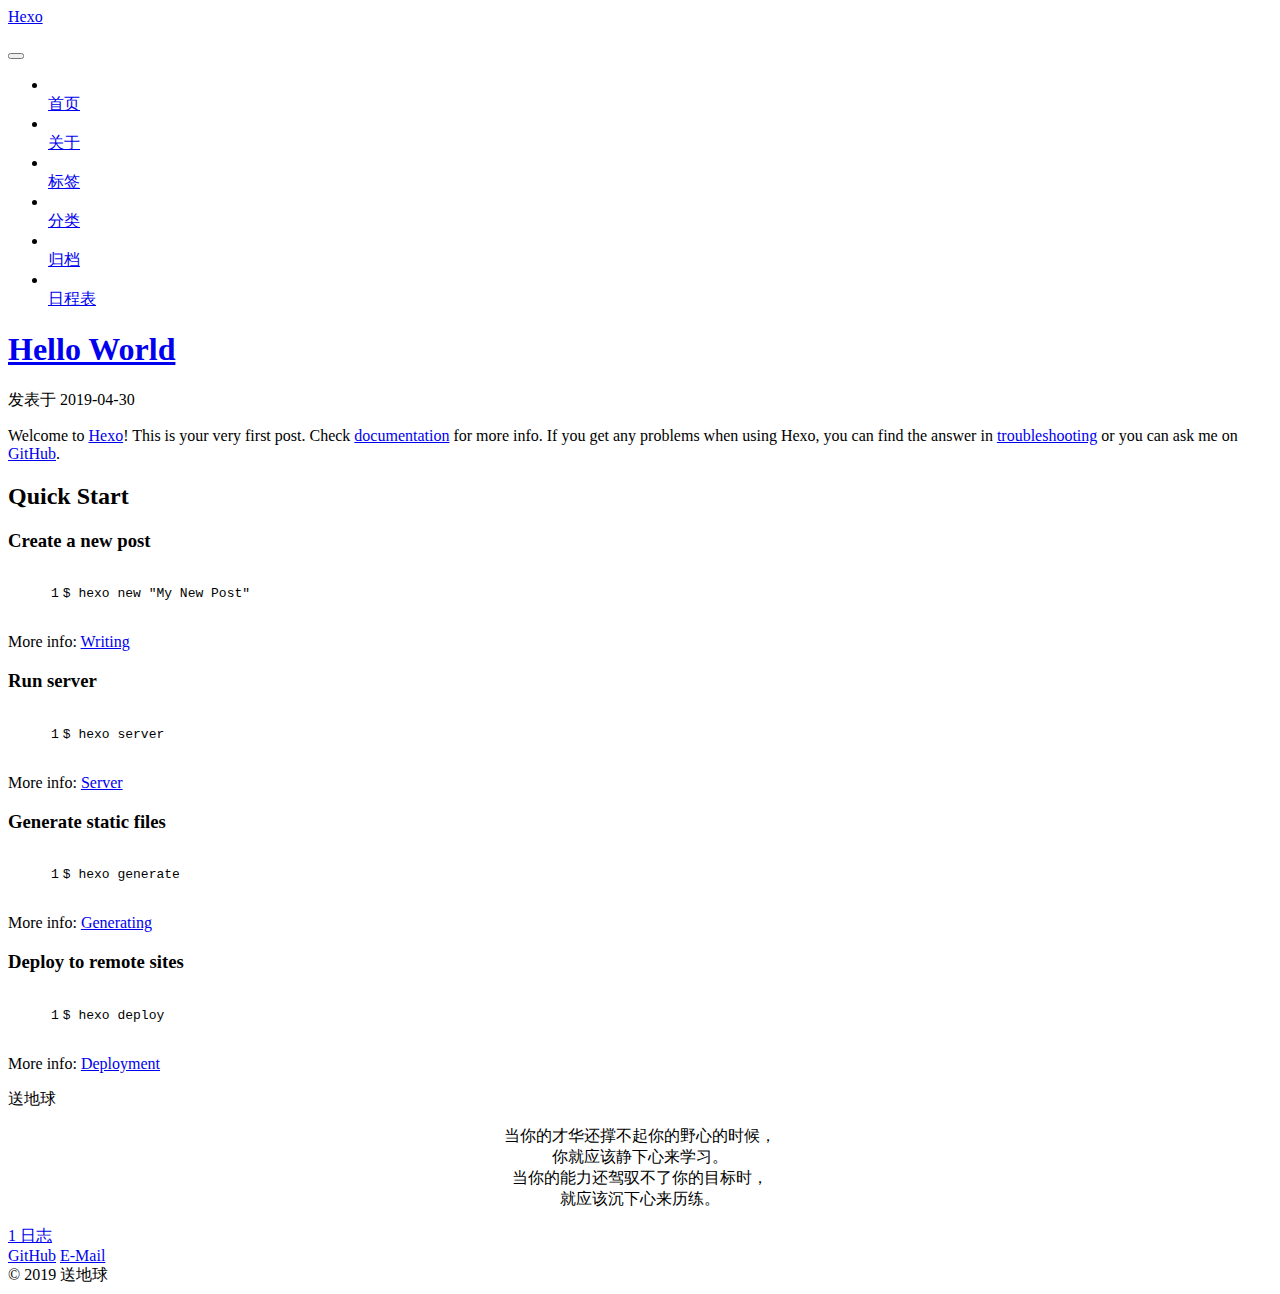
==== commit 8ab20506: "Site updated: 2019-04-30 16:24:19" ====
--- a/index.html
+++ b/index.html
@@ -40,27 +40,27 @@
 
   
   
-  <link href="/lib/fancybox/source/jquery.fancybox.css?v=2.1.5" rel="stylesheet" type="text/css">
-
-
-
-
-
-
-
-<link href="/lib/font-awesome/css/font-awesome.min.css?v=4.6.2" rel="stylesheet" type="text/css">
-
-<link href="/css/main.css?v=5.1.4" rel="stylesheet" type="text/css">
-
-
-  <link rel="apple-touch-icon" sizes="180x180" href="/images/apple-touch-icon-next.png?v=5.1.4">
-
-
-  <link rel="icon" type="image/png" sizes="32x32" href="/images/favicon-32x32-next.png?v=5.1.4">
-
-
-
-  <link rel="mask-icon" href="/images/logo.svg?v=5.1.4" color="#222">
+  <link href="/1442333031.gethub.io/lib/fancybox/source/jquery.fancybox.css?v=2.1.5" rel="stylesheet" type="text/css">
+
+
+
+
+
+
+
+<link href="/1442333031.gethub.io/lib/font-awesome/css/font-awesome.min.css?v=4.6.2" rel="stylesheet" type="text/css">
+
+<link href="/1442333031.gethub.io/css/main.css?v=5.1.4" rel="stylesheet" type="text/css">
+
+
+  <link rel="apple-touch-icon" sizes="180x180" href="/1442333031.gethub.io/images/apple-touch-icon-next.png?v=5.1.4">
+
+
+  <link rel="icon" type="image/png" sizes="32x32" href="/1442333031.gethub.io/images/favicon-32x32-next.png?v=5.1.4">
+
+
+
+  <link rel="mask-icon" href="/1442333031.gethub.io/images/logo.svg?v=5.1.4" color="#222">
 
 
 
@@ -91,7 +91,7 @@
 <script type="text/javascript" id="hexo.configurations">
   var NexT = window.NexT || {};
   var CONFIG = {
-    root: '/',
+    root: '/1442333031.gethub.io/',
     scheme: 'Pisces',
     version: '5.1.4',
     sidebar: {"position":"left","display":"post","offset":12,"b2t":false,"scrollpercent":false,"onmobile":false},
@@ -149,7 +149,7 @@
     
 
     <div class="custom-logo-site-title">
-      <a href="/" class="brand" rel="start">
+      <a href="/1442333031.gethub.io/" class="brand" rel="start">
         <span class="logo-line-before"><i></i></span>
         <span class="site-title">Hexo</span>
         <span class="logo-line-after"><i></i></span>
@@ -177,7 +177,7 @@
       
         
         <li class="menu-item menu-item-home">
-          <a href="/" rel="section">
+          <a href="/1442333031.gethub.io/" rel="section">
             
               <i class="menu-item-icon fa fa-fw fa-home"></i> <br>
             
@@ -187,7 +187,7 @@
       
         
         <li class="menu-item menu-item-about">
-          <a href="/about/" rel="section">
+          <a href="/1442333031.gethub.io/about/" rel="section">
             
               <i class="menu-item-icon fa fa-fw fa-user"></i> <br>
             
@@ -197,7 +197,7 @@
       
         
         <li class="menu-item menu-item-tags">
-          <a href="/tags/" rel="section">
+          <a href="/1442333031.gethub.io/tags/" rel="section">
             
               <i class="menu-item-icon fa fa-fw fa-tags"></i> <br>
             
@@ -207,7 +207,7 @@
       
         
         <li class="menu-item menu-item-categories">
-          <a href="/categories/" rel="section">
+          <a href="/1442333031.gethub.io/categories/" rel="section">
             
               <i class="menu-item-icon fa fa-fw fa-th"></i> <br>
             
@@ -217,7 +217,7 @@
       
         
         <li class="menu-item menu-item-archives">
-          <a href="/archives/" rel="section">
+          <a href="/1442333031.gethub.io/archives/" rel="section">
             
               <i class="menu-item-icon fa fa-fw fa-archive"></i> <br>
             
@@ -227,7 +227,7 @@
       
         
         <li class="menu-item menu-item-schedule">
-          <a href="/schedule/" rel="section">
+          <a href="/1442333031.gethub.io/schedule/" rel="section">
             
               <i class="menu-item-icon fa fa-fw fa-calendar"></i> <br>
             
@@ -268,12 +268,12 @@
   
   
   <div class="post-block">
-    <link itemprop="mainEntityOfPage" href="http://yoursite.com/2019/04/30/hello-world/">
+    <link itemprop="mainEntityOfPage" href="http://yoursite.com/1442333031.gethub.io/2019/04/30/hello-world/">
 
     <span hidden itemprop="author" itemscope itemtype="http://schema.org/Person">
       <meta itemprop="name" content="送地球">
       <meta itemprop="description" content>
-      <meta itemprop="image" content="/images/avatar.gif">
+      <meta itemprop="image" content="/1442333031.gethub.io/images/avatar.gif">
     </span>
 
     <span hidden itemprop="publisher" itemscope itemtype="http://schema.org/Organization">
@@ -287,7 +287,7 @@
         
           <h1 class="post-title" itemprop="name headline">
                 
-                <a class="post-title-link" href="/2019/04/30/hello-world/" itemprop="url">Hello World</a></h1>
+                <a class="post-title-link" href="/1442333031.gethub.io/2019/04/30/hello-world/" itemprop="url">Hello World</a></h1>
         
 
         <div class="post-meta">
@@ -427,7 +427,7 @@
             
               <div class="site-state-item site-state-posts">
               
-                <a href="/archives/">
+                <a href="/1442333031.gethub.io/archives/">
               
                   <span class="site-state-item-count">1</span>
                   <span class="site-state-item-name">日志</span>
@@ -557,60 +557,60 @@
 
   
   
-    <script type="text/javascript" src="/lib/jquery/index.js?v=2.1.3"></script>
-  
-
-  
-  
-    <script type="text/javascript" src="/lib/fastclick/lib/fastclick.min.js?v=1.0.6"></script>
-  
-
-  
-  
-    <script type="text/javascript" src="/lib/jquery_lazyload/jquery.lazyload.js?v=1.9.7"></script>
-  
-
-  
-  
-    <script type="text/javascript" src="/lib/velocity/velocity.min.js?v=1.2.1"></script>
-  
-
-  
-  
-    <script type="text/javascript" src="/lib/velocity/velocity.ui.min.js?v=1.2.1"></script>
-  
-
-  
-  
-    <script type="text/javascript" src="/lib/fancybox/source/jquery.fancybox.pack.js?v=2.1.5"></script>
-  
-
-
-  
-
-
-  <script type="text/javascript" src="/js/src/utils.js?v=5.1.4"></script>
-
-  <script type="text/javascript" src="/js/src/motion.js?v=5.1.4"></script>
-
-
-
-  
-  
-
-
-  <script type="text/javascript" src="/js/src/affix.js?v=5.1.4"></script>
-
-  <script type="text/javascript" src="/js/src/schemes/pisces.js?v=5.1.4"></script>
-
-
-
-  
-
-  
-
-
-  <script type="text/javascript" src="/js/src/bootstrap.js?v=5.1.4"></script>
+    <script type="text/javascript" src="/1442333031.gethub.io/lib/jquery/index.js?v=2.1.3"></script>
+  
+
+  
+  
+    <script type="text/javascript" src="/1442333031.gethub.io/lib/fastclick/lib/fastclick.min.js?v=1.0.6"></script>
+  
+
+  
+  
+    <script type="text/javascript" src="/1442333031.gethub.io/lib/jquery_lazyload/jquery.lazyload.js?v=1.9.7"></script>
+  
+
+  
+  
+    <script type="text/javascript" src="/1442333031.gethub.io/lib/velocity/velocity.min.js?v=1.2.1"></script>
+  
+
+  
+  
+    <script type="text/javascript" src="/1442333031.gethub.io/lib/velocity/velocity.ui.min.js?v=1.2.1"></script>
+  
+
+  
+  
+    <script type="text/javascript" src="/1442333031.gethub.io/lib/fancybox/source/jquery.fancybox.pack.js?v=2.1.5"></script>
+  
+
+
+  
+
+
+  <script type="text/javascript" src="/1442333031.gethub.io/js/src/utils.js?v=5.1.4"></script>
+
+  <script type="text/javascript" src="/1442333031.gethub.io/js/src/motion.js?v=5.1.4"></script>
+
+
+
+  
+  
+
+
+  <script type="text/javascript" src="/1442333031.gethub.io/js/src/affix.js?v=5.1.4"></script>
+
+  <script type="text/javascript" src="/1442333031.gethub.io/js/src/schemes/pisces.js?v=5.1.4"></script>
+
+
+
+  
+
+  
+
+
+  <script type="text/javascript" src="/1442333031.gethub.io/js/src/bootstrap.js?v=5.1.4"></script>
 
 
 
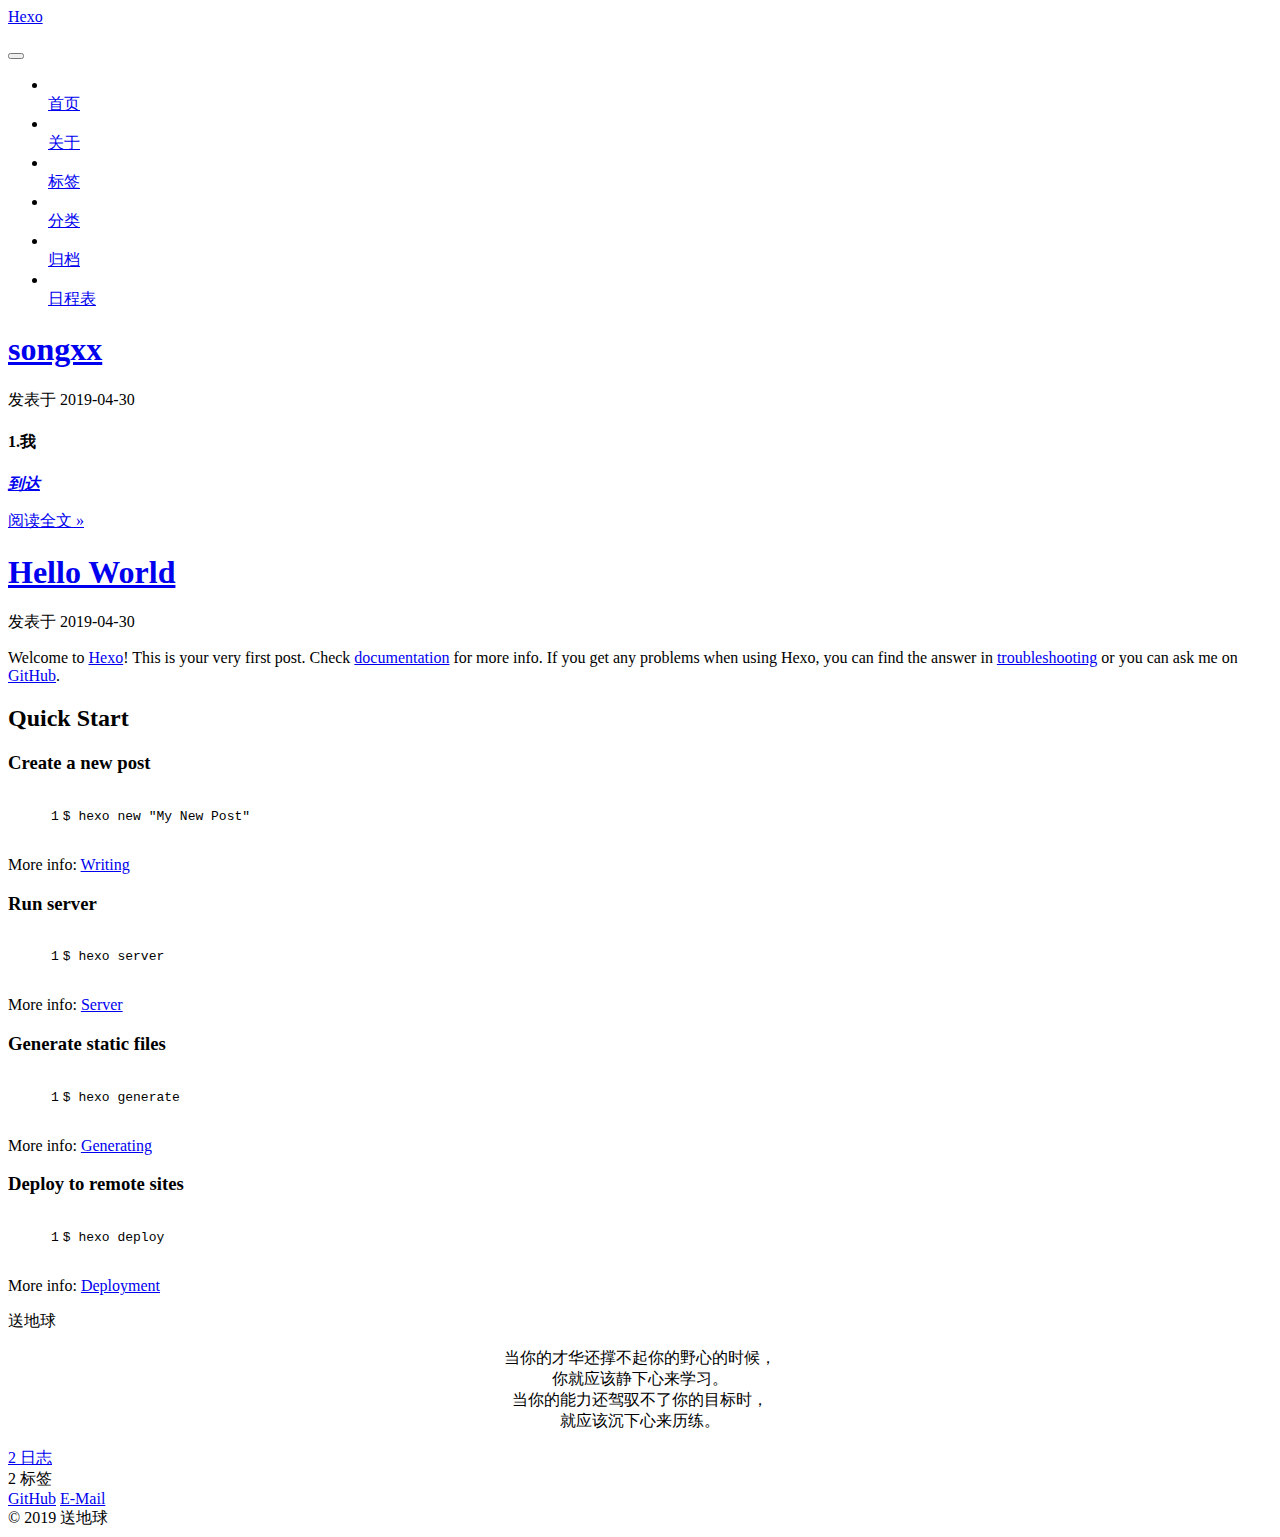
==== commit e7b4ac3f: "Site updated: 2019-04-30 18:11:32" ====
--- a/index.html
+++ b/index.html
@@ -40,27 +40,27 @@
 
   
   
-  <link href="/1442333031.gethub.io/lib/fancybox/source/jquery.fancybox.css?v=2.1.5" rel="stylesheet" type="text/css">
-
-
-
-
-
-
-
-<link href="/1442333031.gethub.io/lib/font-awesome/css/font-awesome.min.css?v=4.6.2" rel="stylesheet" type="text/css">
-
-<link href="/1442333031.gethub.io/css/main.css?v=5.1.4" rel="stylesheet" type="text/css">
-
-
-  <link rel="apple-touch-icon" sizes="180x180" href="/1442333031.gethub.io/images/apple-touch-icon-next.png?v=5.1.4">
-
-
-  <link rel="icon" type="image/png" sizes="32x32" href="/1442333031.gethub.io/images/favicon-32x32-next.png?v=5.1.4">
-
-
-
-  <link rel="mask-icon" href="/1442333031.gethub.io/images/logo.svg?v=5.1.4" color="#222">
+  <link href="/http:/1442333031.github.io/lib/fancybox/source/jquery.fancybox.css?v=2.1.5" rel="stylesheet" type="text/css">
+
+
+
+
+
+
+
+<link href="/http:/1442333031.github.io/lib/font-awesome/css/font-awesome.min.css?v=4.6.2" rel="stylesheet" type="text/css">
+
+<link href="/http:/1442333031.github.io/css/main.css?v=5.1.4" rel="stylesheet" type="text/css">
+
+
+  <link rel="apple-touch-icon" sizes="180x180" href="/http:/1442333031.github.io/images/apple-touch-icon-next.png?v=5.1.4">
+
+
+  <link rel="icon" type="image/png" sizes="32x32" href="/http:/1442333031.github.io/images/favicon-32x32-next.png?v=5.1.4">
+
+
+
+  <link rel="mask-icon" href="/http:/1442333031.github.io/images/logo.svg?v=5.1.4" color="#222">
 
 
 
@@ -91,7 +91,7 @@
 <script type="text/javascript" id="hexo.configurations">
   var NexT = window.NexT || {};
   var CONFIG = {
-    root: '/1442333031.gethub.io/',
+    root: '/http://1442333031.github.io/',
     scheme: 'Pisces',
     version: '5.1.4',
     sidebar: {"position":"left","display":"post","offset":12,"b2t":false,"scrollpercent":false,"onmobile":false},
@@ -149,7 +149,7 @@
     
 
     <div class="custom-logo-site-title">
-      <a href="/1442333031.gethub.io/" class="brand" rel="start">
+      <a href="/http://1442333031.github.io/" class="brand" rel="start">
         <span class="logo-line-before"><i></i></span>
         <span class="site-title">Hexo</span>
         <span class="logo-line-after"><i></i></span>
@@ -177,7 +177,7 @@
       
         
         <li class="menu-item menu-item-home">
-          <a href="/1442333031.gethub.io/" rel="section">
+          <a href="/http:/1442333031.github.io/" rel="section">
             
               <i class="menu-item-icon fa fa-fw fa-home"></i> <br>
             
@@ -187,7 +187,7 @@
       
         
         <li class="menu-item menu-item-about">
-          <a href="/1442333031.gethub.io/about/" rel="section">
+          <a href="/http:/1442333031.github.io/about/" rel="section">
             
               <i class="menu-item-icon fa fa-fw fa-user"></i> <br>
             
@@ -197,7 +197,7 @@
       
         
         <li class="menu-item menu-item-tags">
-          <a href="/1442333031.gethub.io/tags/" rel="section">
+          <a href="/http:/1442333031.github.io/tags/" rel="section">
             
               <i class="menu-item-icon fa fa-fw fa-tags"></i> <br>
             
@@ -207,7 +207,7 @@
       
         
         <li class="menu-item menu-item-categories">
-          <a href="/1442333031.gethub.io/categories/" rel="section">
+          <a href="/http:/1442333031.github.io/categories/" rel="section">
             
               <i class="menu-item-icon fa fa-fw fa-th"></i> <br>
             
@@ -217,7 +217,7 @@
       
         
         <li class="menu-item menu-item-archives">
-          <a href="/1442333031.gethub.io/archives/" rel="section">
+          <a href="/http:/1442333031.github.io/archives/" rel="section">
             
               <i class="menu-item-icon fa fa-fw fa-archive"></i> <br>
             
@@ -227,7 +227,7 @@
       
         
         <li class="menu-item menu-item-schedule">
-          <a href="/1442333031.gethub.io/schedule/" rel="section">
+          <a href="/http:/1442333031.github.io/schedule/" rel="section">
             
               <i class="menu-item-icon fa fa-fw fa-calendar"></i> <br>
             
@@ -268,12 +268,12 @@
   
   
   <div class="post-block">
-    <link itemprop="mainEntityOfPage" href="http://yoursite.com/1442333031.gethub.io/2019/04/30/hello-world/">
+    <link itemprop="mainEntityOfPage" href="http://yoursite.com/http:/1442333031.github.io/2019/04/30/songxx/">
 
     <span hidden itemprop="author" itemscope itemtype="http://schema.org/Person">
       <meta itemprop="name" content="送地球">
       <meta itemprop="description" content>
-      <meta itemprop="image" content="/1442333031.gethub.io/images/avatar.gif">
+      <meta itemprop="image" content="/http:/1442333031.github.io/images/avatar.gif">
     </span>
 
     <span hidden itemprop="publisher" itemscope itemtype="http://schema.org/Organization">
@@ -287,7 +287,131 @@
         
           <h1 class="post-title" itemprop="name headline">
                 
-                <a class="post-title-link" href="/1442333031.gethub.io/2019/04/30/hello-world/" itemprop="url">Hello World</a></h1>
+                <a class="post-title-link" href="/http:/1442333031.github.io/2019/04/30/songxx/" itemprop="url">songxx</a></h1>
+        
+
+        <div class="post-meta">
+          <span class="post-time">
+            
+              <span class="post-meta-item-icon">
+                <i class="fa fa-calendar-o"></i>
+              </span>
+              
+                <span class="post-meta-item-text">发表于</span>
+              
+              <time title="创建于" itemprop="dateCreated datePublished" datetime="2019-04-30T17:50:02+08:00">
+                2019-04-30
+              </time>
+            
+
+            
+
+            
+          </span>
+
+          
+
+          
+            
+          
+
+          
+          
+
+          
+
+          
+
+          
+
+        </div>
+      </header>
+    
+
+    
+    
+    
+    <div class="post-body" itemprop="articleBody">
+
+      
+      
+
+      
+        
+          <h4 id="1-我"><a href="#1-我" class="headerlink" title="1.我"></a>1.我</h4><p><strong><em><a href="fuzui.net">到达</a></em></strong></p>
+          <!--noindex-->
+          <div class="post-button text-center">
+            <a class="btn" href="/http:/1442333031.github.io/2019/04/30/songxx/#more" rel="contents">
+              阅读全文 &raquo;
+            </a>
+          </div>
+          <!--/noindex-->
+        
+      
+    </div>
+    
+    
+    
+
+    
+
+    
+
+    
+
+    <footer class="post-footer">
+      
+
+      
+
+      
+
+      
+      
+        <div class="post-eof"></div>
+      
+    </footer>
+  </div>
+  
+  
+  
+  </article>
+
+
+    
+      
+
+  
+
+  
+  
+  
+
+  <article class="post post-type-normal" itemscope itemtype="http://schema.org/Article">
+  
+  
+  
+  <div class="post-block">
+    <link itemprop="mainEntityOfPage" href="http://yoursite.com/http:/1442333031.github.io/2019/04/30/hello-world/">
+
+    <span hidden itemprop="author" itemscope itemtype="http://schema.org/Person">
+      <meta itemprop="name" content="送地球">
+      <meta itemprop="description" content>
+      <meta itemprop="image" content="/http:/1442333031.github.io/images/avatar.gif">
+    </span>
+
+    <span hidden itemprop="publisher" itemscope itemtype="http://schema.org/Organization">
+      <meta itemprop="name" content="Hexo">
+    </span>
+
+    
+      <header class="post-header">
+
+        
+        
+          <h1 class="post-title" itemprop="name headline">
+                
+                <a class="post-title-link" href="/http:/1442333031.github.io/2019/04/30/hello-world/" itemprop="url">Hello World</a></h1>
         
 
         <div class="post-meta">
@@ -427,9 +551,9 @@
             
               <div class="site-state-item site-state-posts">
               
-                <a href="/1442333031.gethub.io/archives/">
+                <a href="/http:/1442333031.github.io/archives/">
               
-                  <span class="site-state-item-count">1</span>
+                  <span class="site-state-item-count">2</span>
                   <span class="site-state-item-name">日志</span>
                 </a>
               </div>
@@ -437,6 +561,15 @@
 
             
 
+            
+              
+              
+              <div class="site-state-item site-state-tags">
+                
+                  <span class="site-state-item-count">2</span>
+                  <span class="site-state-item-name">标签</span>
+                
+              </div>
             
 
           </nav>
@@ -557,60 +690,60 @@
 
   
   
-    <script type="text/javascript" src="/1442333031.gethub.io/lib/jquery/index.js?v=2.1.3"></script>
-  
-
-  
-  
-    <script type="text/javascript" src="/1442333031.gethub.io/lib/fastclick/lib/fastclick.min.js?v=1.0.6"></script>
-  
-
-  
-  
-    <script type="text/javascript" src="/1442333031.gethub.io/lib/jquery_lazyload/jquery.lazyload.js?v=1.9.7"></script>
-  
-
-  
-  
-    <script type="text/javascript" src="/1442333031.gethub.io/lib/velocity/velocity.min.js?v=1.2.1"></script>
-  
-
-  
-  
-    <script type="text/javascript" src="/1442333031.gethub.io/lib/velocity/velocity.ui.min.js?v=1.2.1"></script>
-  
-
-  
-  
-    <script type="text/javascript" src="/1442333031.gethub.io/lib/fancybox/source/jquery.fancybox.pack.js?v=2.1.5"></script>
-  
-
-
-  
-
-
-  <script type="text/javascript" src="/1442333031.gethub.io/js/src/utils.js?v=5.1.4"></script>
-
-  <script type="text/javascript" src="/1442333031.gethub.io/js/src/motion.js?v=5.1.4"></script>
-
-
-
-  
-  
-
-
-  <script type="text/javascript" src="/1442333031.gethub.io/js/src/affix.js?v=5.1.4"></script>
-
-  <script type="text/javascript" src="/1442333031.gethub.io/js/src/schemes/pisces.js?v=5.1.4"></script>
-
-
-
-  
-
-  
-
-
-  <script type="text/javascript" src="/1442333031.gethub.io/js/src/bootstrap.js?v=5.1.4"></script>
+    <script type="text/javascript" src="/http:/1442333031.github.io/lib/jquery/index.js?v=2.1.3"></script>
+  
+
+  
+  
+    <script type="text/javascript" src="/http:/1442333031.github.io/lib/fastclick/lib/fastclick.min.js?v=1.0.6"></script>
+  
+
+  
+  
+    <script type="text/javascript" src="/http:/1442333031.github.io/lib/jquery_lazyload/jquery.lazyload.js?v=1.9.7"></script>
+  
+
+  
+  
+    <script type="text/javascript" src="/http:/1442333031.github.io/lib/velocity/velocity.min.js?v=1.2.1"></script>
+  
+
+  
+  
+    <script type="text/javascript" src="/http:/1442333031.github.io/lib/velocity/velocity.ui.min.js?v=1.2.1"></script>
+  
+
+  
+  
+    <script type="text/javascript" src="/http:/1442333031.github.io/lib/fancybox/source/jquery.fancybox.pack.js?v=2.1.5"></script>
+  
+
+
+  
+
+
+  <script type="text/javascript" src="/http:/1442333031.github.io/js/src/utils.js?v=5.1.4"></script>
+
+  <script type="text/javascript" src="/http:/1442333031.github.io/js/src/motion.js?v=5.1.4"></script>
+
+
+
+  
+  
+
+
+  <script type="text/javascript" src="/http:/1442333031.github.io/js/src/affix.js?v=5.1.4"></script>
+
+  <script type="text/javascript" src="/http:/1442333031.github.io/js/src/schemes/pisces.js?v=5.1.4"></script>
+
+
+
+  
+
+  
+
+
+  <script type="text/javascript" src="/http:/1442333031.github.io/js/src/bootstrap.js?v=5.1.4"></script>
 
 
 
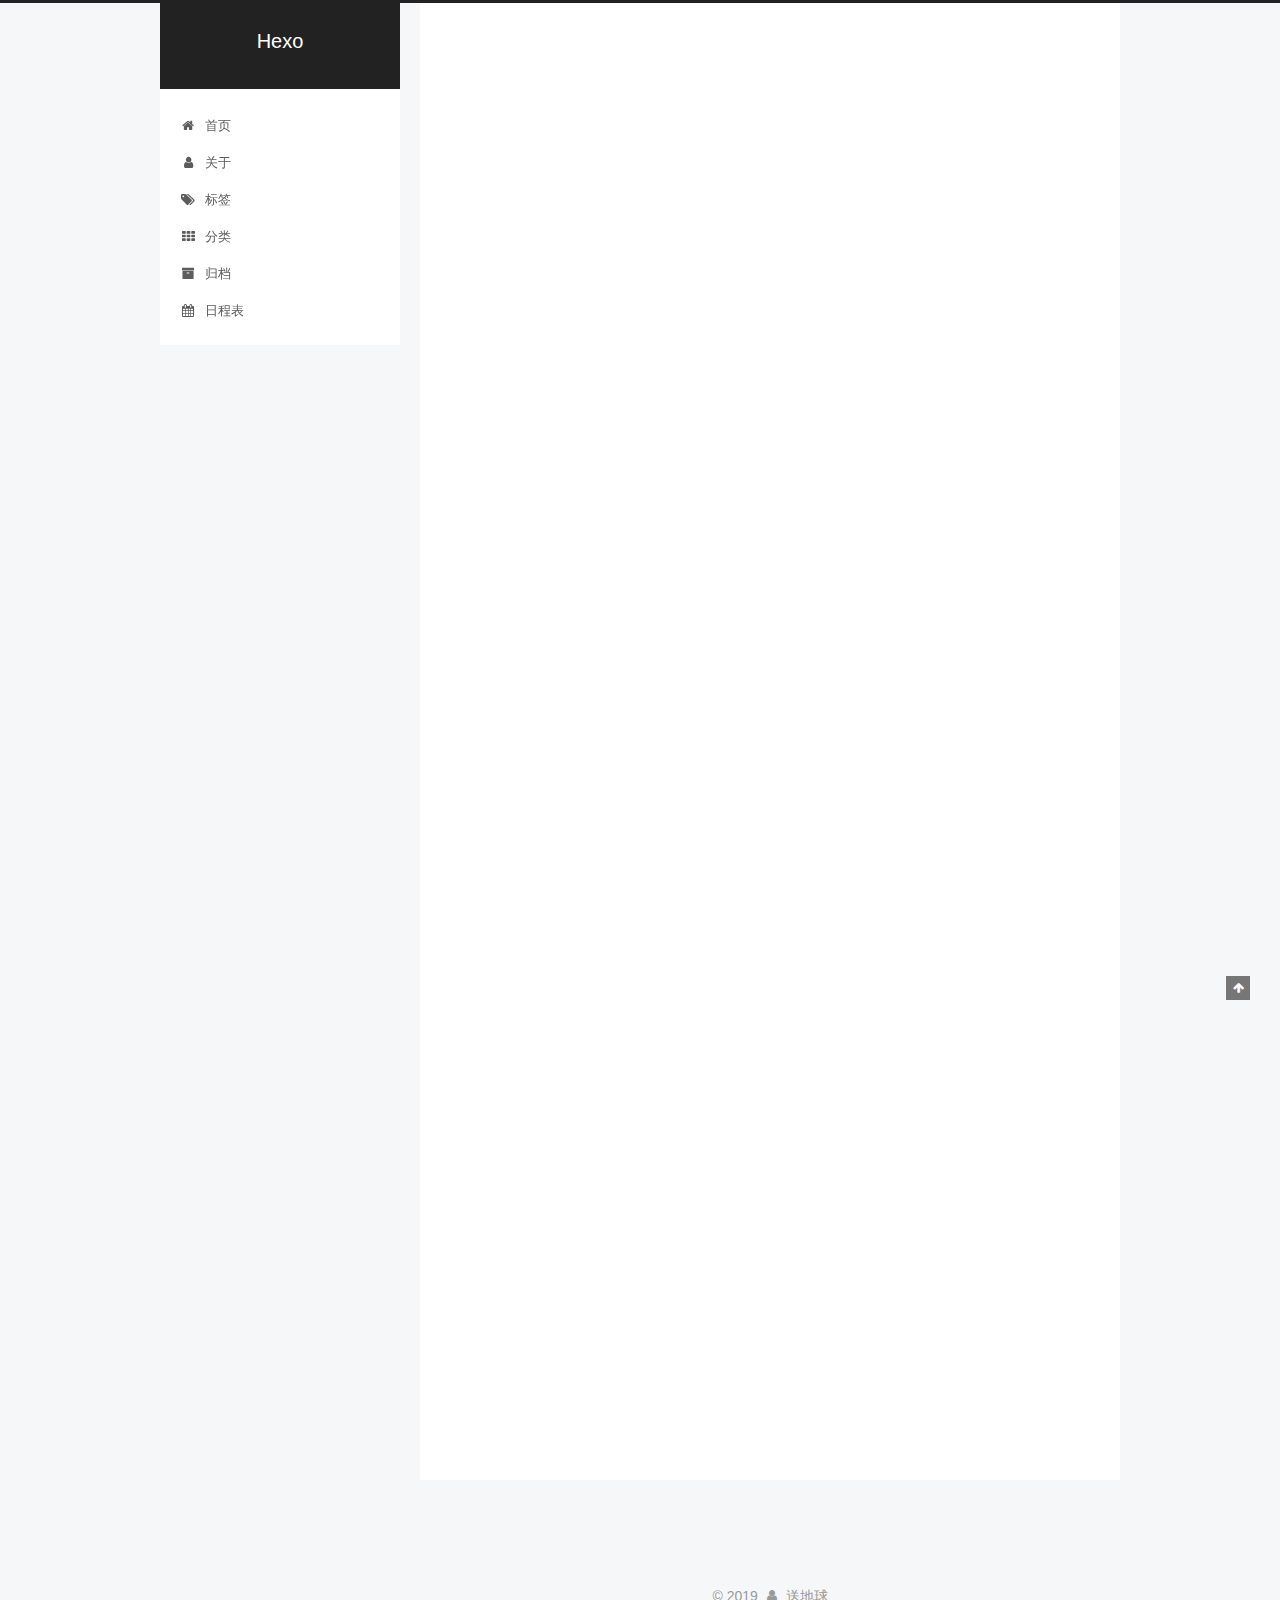
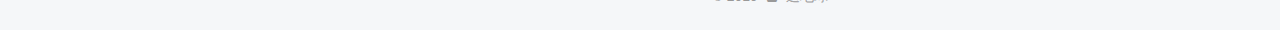
==== commit 2f6bd4e0: "Site updated: 2019-04-30 18:14:43" ====
--- a/index.html
+++ b/index.html
@@ -40,27 +40,27 @@
 
   
   
-  <link href="/http:/1442333031.github.io/lib/fancybox/source/jquery.fancybox.css?v=2.1.5" rel="stylesheet" type="text/css">
-
-
-
-
-
-
-
-<link href="/http:/1442333031.github.io/lib/font-awesome/css/font-awesome.min.css?v=4.6.2" rel="stylesheet" type="text/css">
-
-<link href="/http:/1442333031.github.io/css/main.css?v=5.1.4" rel="stylesheet" type="text/css">
-
-
-  <link rel="apple-touch-icon" sizes="180x180" href="/http:/1442333031.github.io/images/apple-touch-icon-next.png?v=5.1.4">
-
-
-  <link rel="icon" type="image/png" sizes="32x32" href="/http:/1442333031.github.io/images/favicon-32x32-next.png?v=5.1.4">
-
-
-
-  <link rel="mask-icon" href="/http:/1442333031.github.io/images/logo.svg?v=5.1.4" color="#222">
+  <link href="/lib/fancybox/source/jquery.fancybox.css?v=2.1.5" rel="stylesheet" type="text/css">
+
+
+
+
+
+
+
+<link href="/lib/font-awesome/css/font-awesome.min.css?v=4.6.2" rel="stylesheet" type="text/css">
+
+<link href="/css/main.css?v=5.1.4" rel="stylesheet" type="text/css">
+
+
+  <link rel="apple-touch-icon" sizes="180x180" href="/images/apple-touch-icon-next.png?v=5.1.4">
+
+
+  <link rel="icon" type="image/png" sizes="32x32" href="/images/favicon-32x32-next.png?v=5.1.4">
+
+
+
+  <link rel="mask-icon" href="/images/logo.svg?v=5.1.4" color="#222">
 
 
 
@@ -91,7 +91,7 @@
 <script type="text/javascript" id="hexo.configurations">
   var NexT = window.NexT || {};
   var CONFIG = {
-    root: '/http://1442333031.github.io/',
+    root: '/',
     scheme: 'Pisces',
     version: '5.1.4',
     sidebar: {"position":"left","display":"post","offset":12,"b2t":false,"scrollpercent":false,"onmobile":false},
@@ -149,7 +149,7 @@
     
 
     <div class="custom-logo-site-title">
-      <a href="/http://1442333031.github.io/" class="brand" rel="start">
+      <a href="/" class="brand" rel="start">
         <span class="logo-line-before"><i></i></span>
         <span class="site-title">Hexo</span>
         <span class="logo-line-after"><i></i></span>
@@ -177,7 +177,7 @@
       
         
         <li class="menu-item menu-item-home">
-          <a href="/http:/1442333031.github.io/" rel="section">
+          <a href="/" rel="section">
             
               <i class="menu-item-icon fa fa-fw fa-home"></i> <br>
             
@@ -187,7 +187,7 @@
       
         
         <li class="menu-item menu-item-about">
-          <a href="/http:/1442333031.github.io/about/" rel="section">
+          <a href="/about/" rel="section">
             
               <i class="menu-item-icon fa fa-fw fa-user"></i> <br>
             
@@ -197,7 +197,7 @@
       
         
         <li class="menu-item menu-item-tags">
-          <a href="/http:/1442333031.github.io/tags/" rel="section">
+          <a href="/tags/" rel="section">
             
               <i class="menu-item-icon fa fa-fw fa-tags"></i> <br>
             
@@ -207,7 +207,7 @@
       
         
         <li class="menu-item menu-item-categories">
-          <a href="/http:/1442333031.github.io/categories/" rel="section">
+          <a href="/categories/" rel="section">
             
               <i class="menu-item-icon fa fa-fw fa-th"></i> <br>
             
@@ -217,7 +217,7 @@
       
         
         <li class="menu-item menu-item-archives">
-          <a href="/http:/1442333031.github.io/archives/" rel="section">
+          <a href="/archives/" rel="section">
             
               <i class="menu-item-icon fa fa-fw fa-archive"></i> <br>
             
@@ -227,7 +227,7 @@
       
         
         <li class="menu-item menu-item-schedule">
-          <a href="/http:/1442333031.github.io/schedule/" rel="section">
+          <a href="/schedule/" rel="section">
             
               <i class="menu-item-icon fa fa-fw fa-calendar"></i> <br>
             
@@ -268,12 +268,12 @@
   
   
   <div class="post-block">
-    <link itemprop="mainEntityOfPage" href="http://yoursite.com/http:/1442333031.github.io/2019/04/30/songxx/">
+    <link itemprop="mainEntityOfPage" href="http://yoursite.com/2019/04/30/songxx/">
 
     <span hidden itemprop="author" itemscope itemtype="http://schema.org/Person">
       <meta itemprop="name" content="送地球">
       <meta itemprop="description" content>
-      <meta itemprop="image" content="/http:/1442333031.github.io/images/avatar.gif">
+      <meta itemprop="image" content="/images/avatar.gif">
     </span>
 
     <span hidden itemprop="publisher" itemscope itemtype="http://schema.org/Organization">
@@ -287,7 +287,7 @@
         
           <h1 class="post-title" itemprop="name headline">
                 
-                <a class="post-title-link" href="/http:/1442333031.github.io/2019/04/30/songxx/" itemprop="url">songxx</a></h1>
+                <a class="post-title-link" href="/2019/04/30/songxx/" itemprop="url">songxx</a></h1>
         
 
         <div class="post-meta">
@@ -341,7 +341,7 @@
           <h4 id="1-我"><a href="#1-我" class="headerlink" title="1.我"></a>1.我</h4><p><strong><em><a href="fuzui.net">到达</a></em></strong></p>
           <!--noindex-->
           <div class="post-button text-center">
-            <a class="btn" href="/http:/1442333031.github.io/2019/04/30/songxx/#more" rel="contents">
+            <a class="btn" href="/2019/04/30/songxx/#more" rel="contents">
               阅读全文 &raquo;
             </a>
           </div>
@@ -392,12 +392,12 @@
   
   
   <div class="post-block">
-    <link itemprop="mainEntityOfPage" href="http://yoursite.com/http:/1442333031.github.io/2019/04/30/hello-world/">
+    <link itemprop="mainEntityOfPage" href="http://yoursite.com/2019/04/30/hello-world/">
 
     <span hidden itemprop="author" itemscope itemtype="http://schema.org/Person">
       <meta itemprop="name" content="送地球">
       <meta itemprop="description" content>
-      <meta itemprop="image" content="/http:/1442333031.github.io/images/avatar.gif">
+      <meta itemprop="image" content="/images/avatar.gif">
     </span>
 
     <span hidden itemprop="publisher" itemscope itemtype="http://schema.org/Organization">
@@ -411,7 +411,7 @@
         
           <h1 class="post-title" itemprop="name headline">
                 
-                <a class="post-title-link" href="/http:/1442333031.github.io/2019/04/30/hello-world/" itemprop="url">Hello World</a></h1>
+                <a class="post-title-link" href="/2019/04/30/hello-world/" itemprop="url">Hello World</a></h1>
         
 
         <div class="post-meta">
@@ -551,7 +551,7 @@
             
               <div class="site-state-item site-state-posts">
               
-                <a href="/http:/1442333031.github.io/archives/">
+                <a href="/archives/">
               
                   <span class="site-state-item-count">2</span>
                   <span class="site-state-item-name">日志</span>
@@ -690,60 +690,60 @@
 
   
   
-    <script type="text/javascript" src="/http:/1442333031.github.io/lib/jquery/index.js?v=2.1.3"></script>
-  
-
-  
-  
-    <script type="text/javascript" src="/http:/1442333031.github.io/lib/fastclick/lib/fastclick.min.js?v=1.0.6"></script>
-  
-
-  
-  
-    <script type="text/javascript" src="/http:/1442333031.github.io/lib/jquery_lazyload/jquery.lazyload.js?v=1.9.7"></script>
-  
-
-  
-  
-    <script type="text/javascript" src="/http:/1442333031.github.io/lib/velocity/velocity.min.js?v=1.2.1"></script>
-  
-
-  
-  
-    <script type="text/javascript" src="/http:/1442333031.github.io/lib/velocity/velocity.ui.min.js?v=1.2.1"></script>
-  
-
-  
-  
-    <script type="text/javascript" src="/http:/1442333031.github.io/lib/fancybox/source/jquery.fancybox.pack.js?v=2.1.5"></script>
-  
-
-
-  
-
-
-  <script type="text/javascript" src="/http:/1442333031.github.io/js/src/utils.js?v=5.1.4"></script>
-
-  <script type="text/javascript" src="/http:/1442333031.github.io/js/src/motion.js?v=5.1.4"></script>
-
-
-
-  
-  
-
-
-  <script type="text/javascript" src="/http:/1442333031.github.io/js/src/affix.js?v=5.1.4"></script>
-
-  <script type="text/javascript" src="/http:/1442333031.github.io/js/src/schemes/pisces.js?v=5.1.4"></script>
-
-
-
-  
-
-  
-
-
-  <script type="text/javascript" src="/http:/1442333031.github.io/js/src/bootstrap.js?v=5.1.4"></script>
+    <script type="text/javascript" src="/lib/jquery/index.js?v=2.1.3"></script>
+  
+
+  
+  
+    <script type="text/javascript" src="/lib/fastclick/lib/fastclick.min.js?v=1.0.6"></script>
+  
+
+  
+  
+    <script type="text/javascript" src="/lib/jquery_lazyload/jquery.lazyload.js?v=1.9.7"></script>
+  
+
+  
+  
+    <script type="text/javascript" src="/lib/velocity/velocity.min.js?v=1.2.1"></script>
+  
+
+  
+  
+    <script type="text/javascript" src="/lib/velocity/velocity.ui.min.js?v=1.2.1"></script>
+  
+
+  
+  
+    <script type="text/javascript" src="/lib/fancybox/source/jquery.fancybox.pack.js?v=2.1.5"></script>
+  
+
+
+  
+
+
+  <script type="text/javascript" src="/js/src/utils.js?v=5.1.4"></script>
+
+  <script type="text/javascript" src="/js/src/motion.js?v=5.1.4"></script>
+
+
+
+  
+  
+
+
+  <script type="text/javascript" src="/js/src/affix.js?v=5.1.4"></script>
+
+  <script type="text/javascript" src="/js/src/schemes/pisces.js?v=5.1.4"></script>
+
+
+
+  
+
+  
+
+
+  <script type="text/javascript" src="/js/src/bootstrap.js?v=5.1.4"></script>
 
 
 
--- a/css/main.css
+++ b/css/main.css
@@ -0,0 +1,2993 @@
+/* normalize.css v3.0.2 | MIT License | git.io/normalize */
+html {
+  font-family: sans-serif; /* 1 */
+  -ms-text-size-adjust: 100%; /* 2 */
+  -webkit-text-size-adjust: 100%; /* 2 */
+}
+body {
+  margin: 0;
+}
+article,
+aside,
+details,
+figcaption,
+figure,
+footer,
+header,
+hgroup,
+main,
+menu,
+nav,
+section,
+summary {
+  display: block;
+}
+audio,
+canvas,
+progress,
+video {
+  display: inline-block; /* 1 */
+  vertical-align: baseline; /* 2 */
+}
+audio:not([controls]) {
+  display: none;
+  height: 0;
+}
+[hidden],
+template {
+  display: none;
+}
+a {
+  background-color: transparent;
+}
+a:active,
+a:hover {
+  outline: 0;
+}
+abbr[title] {
+  border-bottom: 1px dotted;
+}
+b,
+strong {
+  font-weight: bold;
+}
+dfn {
+  font-style: italic;
+}
+h1 {
+  font-size: 2em;
+  margin: 0.67em 0;
+}
+mark {
+  background: #ff0;
+  color: #000;
+}
+small {
+  font-size: 80%;
+}
+sub,
+sup {
+  font-size: 75%;
+  line-height: 0;
+  position: relative;
+  vertical-align: baseline;
+}
+sup {
+  top: -0.5em;
+}
+sub {
+  bottom: -0.25em;
+}
+img {
+  border: 0;
+}
+svg:not(:root) {
+  overflow: hidden;
+}
+figure {
+  margin: 1em 40px;
+}
+hr {
+  -moz-box-sizing: content-box;
+  box-sizing: content-box;
+  height: 0;
+}
+pre {
+  overflow: auto;
+}
+code,
+kbd,
+pre,
+samp {
+  font-family: monospace, monospace;
+  font-size: 1em;
+}
+button,
+input,
+optgroup,
+select,
+textarea {
+  color: inherit; /* 1 */
+  font: inherit; /* 2 */
+  margin: 0; /* 3 */
+}
+button {
+  overflow: visible;
+}
+button,
+select {
+  text-transform: none;
+}
+button,
+html input[type="button"],
+input[type="reset"],
+input[type="submit"] {
+  -webkit-appearance: button; /* 2 */
+  cursor: pointer; /* 3 */
+}
+button[disabled],
+html input[disabled] {
+  cursor: default;
+}
+button::-moz-focus-inner,
+input::-moz-focus-inner {
+  border: 0;
+  padding: 0;
+}
+input {
+  line-height: normal;
+}
+input[type="checkbox"],
+input[type="radio"] {
+  box-sizing: border-box; /* 1 */
+  padding: 0; /* 2 */
+}
+input[type="number"]::-webkit-inner-spin-button,
+input[type="number"]::-webkit-outer-spin-button {
+  height: auto;
+}
+input[type="search"] {
+  -webkit-appearance: textfield; /* 1 */
+  -moz-box-sizing: content-box;
+  -webkit-box-sizing: content-box; /* 2 */
+  box-sizing: content-box;
+}
+input[type="search"]::-webkit-search-cancel-button,
+input[type="search"]::-webkit-search-decoration {
+  -webkit-appearance: none;
+}
+fieldset {
+  border: 1px solid #c0c0c0;
+  margin: 0 2px;
+  padding: 0.35em 0.625em 0.75em;
+}
+legend {
+  border: 0; /* 1 */
+  padding: 0; /* 2 */
+}
+textarea {
+  overflow: auto;
+}
+optgroup {
+  font-weight: bold;
+}
+table {
+  border-collapse: collapse;
+  border-spacing: 0;
+}
+td,
+th {
+  padding: 0;
+}
+::selection {
+  background: #262a30;
+  color: #fff;
+}
+body {
+  position: relative;
+  font-family: 'Lato', "PingFang SC", "Microsoft YaHei", sans-serif;
+  font-size: 14px;
+  line-height: 2;
+  color: #555;
+  background: #f5f7f9;
+}
+@media (max-width: 767px) {
+  body {
+    padding-right: 0 !important;
+  }
+}
+@media (min-width: 768px) and (max-width: 991px) {
+  body {
+    padding-right: 0 !important;
+  }
+}
+@media (min-width: 1600px) {
+  body {
+    font-size: 16px;
+  }
+}
+h1,
+h2,
+h3,
+h4,
+h5,
+h6 {
+  margin: 0;
+  padding: 0;
+  font-weight: bold;
+  line-height: 1.5;
+  font-family: 'Lato', "PingFang SC", "Microsoft YaHei", sans-serif;
+}
+h2,
+h3,
+h4,
+h5,
+h6 {
+  margin: 20px 0 15px;
+}
+h1 {
+  font-size: 22px;
+}
+@media (max-width: 767px) {
+  h1 {
+    font-size: 18px;
+  }
+}
+h2 {
+  font-size: 20px;
+}
+@media (max-width: 767px) {
+  h2 {
+    font-size: 16px;
+  }
+}
+h3 {
+  font-size: 18px;
+}
+@media (max-width: 767px) {
+  h3 {
+    font-size: 14px;
+  }
+}
+h4 {
+  font-size: 16px;
+}
+@media (max-width: 767px) {
+  h4 {
+    font-size: 12px;
+  }
+}
+h5 {
+  font-size: 14px;
+}
+@media (max-width: 767px) {
+  h5 {
+    font-size: 10px;
+  }
+}
+h6 {
+  font-size: 12px;
+}
+@media (max-width: 767px) {
+  h6 {
+    font-size: 8px;
+  }
+}
+p {
+  margin: 0 0 20px 0;
+}
+a {
+  color: #555;
+  text-decoration: none;
+  outline: none;
+  border-bottom: 1px solid #999;
+  word-wrap: break-word;
+}
+a:hover {
+  color: #222;
+  border-bottom-color: #222;
+}
+blockquote {
+  margin: 0;
+  padding: 0;
+}
+img {
+  display: block;
+  margin: auto;
+  max-width: 100%;
+  height: auto;
+}
+hr {
+  margin: 40px 0;
+  height: 3px;
+  border: none;
+  background-color: #ddd;
+  background-image: repeating-linear-gradient(-45deg, #fff, #fff 4px, transparent 4px, transparent 8px);
+}
+blockquote {
+  padding: 0 15px;
+  color: #666;
+  border-left: 4px solid #ddd;
+}
+blockquote cite::before {
+  content: "-";
+  padding: 0 5px;
+}
+dt {
+  font-weight: 700;
+}
+dd {
+  margin: 0;
+  padding: 0;
+}
+kbd {
+  border: 1px solid #ccc;
+  border-radius: 0.2em;
+  box-shadow: 0.1em 0.1em 0.2em rgba(0,0,0,0.1);
+  background-color: #f9f9f9;
+  font-family: inherit;
+  background-image: -webkit-linear-gradient(top, #eee, #fff, #eee);
+  padding: 0.1em 0.3em;
+  white-space: nowrap;
+}
+.text-left {
+  text-align: left;
+}
+.text-center {
+  text-align: center;
+}
+.text-right {
+  text-align: right;
+}
+.text-justify {
+  text-align: justify;
+}
+.text-nowrap {
+  white-space: nowrap;
+}
+.text-lowercase {
+  text-transform: lowercase;
+}
+.text-uppercase {
+  text-transform: uppercase;
+}
+.text-capitalize {
+  text-transform: capitalize;
+}
+.center-block {
+  display: block;
+  margin-left: auto;
+  margin-right: auto;
+}
+.clearfix:before,
+.clearfix:after {
+  content: " ";
+  display: table;
+}
+.clearfix:after {
+  clear: both;
+}
+.pullquote {
+  width: 45%;
+}
+.pullquote.left {
+  float: left;
+  margin-left: 5px;
+  margin-right: 10px;
+}
+.pullquote.right {
+  float: right;
+  margin-left: 10px;
+  margin-right: 5px;
+}
+.affix.affix.affix {
+  position: fixed;
+}
+.translation {
+  margin-top: -20px;
+  font-size: 14px;
+  color: #999;
+}
+.scrollbar-measure {
+  width: 100px;
+  height: 100px;
+  overflow: scroll;
+  position: absolute;
+  top: -9999px;
+}
+.use-motion .motion-element {
+  opacity: 0;
+}
+table {
+  margin: 20px 0;
+  width: 100%;
+  border-collapse: collapse;
+  border-spacing: 0;
+  border: 1px solid #ddd;
+  font-size: 14px;
+  table-layout: fixed;
+  word-wrap: break-all;
+}
+table>tbody>tr:nth-of-type(odd) {
+  background-color: #f9f9f9;
+}
+table>tbody>tr:hover {
+  background-color: #f5f5f5;
+}
+caption,
+th,
+td {
+  padding: 8px;
+  text-align: left;
+  vertical-align: middle;
+  font-weight: normal;
+}
+th,
+td {
+  border-bottom: 3px solid #ddd;
+  border-right: 1px solid #eee;
+}
+th {
+  padding-bottom: 10px;
+  font-weight: 700;
+}
+td {
+  border-bottom-width: 1px;
+}
+html,
+body {
+  height: 100%;
+}
+.container {
+  position: relative;
+  min-height: 100%;
+}
+.header-inner {
+  margin: 0 auto;
+  padding: 100px 0 70px;
+  width: 700px;
+}
+@media (min-width: 1600px) {
+  .container .header-inner {
+    width: 900px;
+  }
+}
+.main {
+  padding-bottom: 150px;
+}
+.main-inner {
+  margin: 0 auto;
+  width: 700px;
+}
+@media (min-width: 1600px) {
+  .container .main-inner {
+    width: 900px;
+  }
+}
+.footer {
+  position: absolute;
+  left: 0;
+  bottom: 0;
+  width: 100%;
+  min-height: 50px;
+}
+.footer-inner {
+  box-sizing: border-box;
+  margin: 20px auto;
+  width: 700px;
+}
+@media (min-width: 1600px) {
+  .container .footer-inner {
+    width: 900px;
+  }
+}
+pre,
+.highlight {
+  overflow: auto;
+  margin: 20px 0;
+  padding: 0;
+  font-size: 13px;
+  color: #4d4d4c;
+  background: #f7f7f7;
+  line-height: 1.6;
+}
+pre,
+code {
+  font-family: consolas, Menlo, "PingFang SC", "Microsoft YaHei", monospace;
+}
+code {
+  padding: 2px 4px;
+  word-wrap: break-word;
+  color: #555;
+  background: #eee;
+  border-radius: 3px;
+  font-size: 13px;
+}
+pre {
+  padding: 10px;
+}
+pre code {
+  padding: 0;
+  color: #4d4d4c;
+  background: none;
+  text-shadow: none;
+}
+.highlight {
+  border-radius: 1px;
+}
+.highlight pre {
+  border: none;
+  margin: 0;
+  padding: 10px 0;
+}
+.highlight table {
+  margin: 0;
+  width: auto;
+  border: none;
+}
+.highlight td {
+  border: none;
+  padding: 0;
+}
+.highlight figcaption {
+  font-size: 1em;
+  color: #4d4d4c;
+  line-height: 1em;
+  margin-bottom: 1em;
+}
+.highlight figcaption:before,
+.highlight figcaption:after {
+  content: " ";
+  display: table;
+}
+.highlight figcaption:after {
+  clear: both;
+}
+.highlight figcaption a {
+  float: right;
+  color: #4d4d4c;
+}
+.highlight figcaption a:hover {
+  border-bottom-color: #4d4d4c;
+}
+.highlight .gutter pre {
+  padding-left: 10px;
+  padding-right: 10px;
+  color: #869194;
+  text-align: right;
+  background-color: #eff2f3;
+}
+.highlight .code pre {
+  width: 100%;
+  padding-left: 10px;
+  padding-right: 10px;
+  background-color: #f7f7f7;
+}
+.highlight .line {
+  height: 20px;
+}
+.gutter {
+  -webkit-user-select: none;
+  -moz-user-select: none;
+  -ms-user-select: none;
+  user-select: none;
+}
+.gist table {
+  width: auto;
+}
+.gist table td {
+  border: none;
+}
+pre .deletion {
+  background: #fdd;
+}
+pre .addition {
+  background: #dfd;
+}
+pre .meta {
+  color: #8959a8;
+}
+pre .comment {
+  color: #8e908c;
+}
+pre .variable,
+pre .attribute,
+pre .tag,
+pre .regexp,
+pre .ruby .constant,
+pre .xml .tag .title,
+pre .xml .pi,
+pre .xml .doctype,
+pre .html .doctype,
+pre .css .id,
+pre .css .class,
+pre .css .pseudo {
+  color: #c82829;
+}
+pre .number,
+pre .preprocessor,
+pre .built_in,
+pre .literal,
+pre .params,
+pre .constant,
+pre .command {
+  color: #f5871f;
+}
+pre .ruby .class .title,
+pre .css .rules .attribute,
+pre .string,
+pre .value,
+pre .inheritance,
+pre .header,
+pre .ruby .symbol,
+pre .xml .cdata,
+pre .special,
+pre .number,
+pre .formula {
+  color: #718c00;
+}
+pre .title,
+pre .css .hexcolor {
+  color: #3e999f;
+}
+pre .function,
+pre .python .decorator,
+pre .python .title,
+pre .ruby .function .title,
+pre .ruby .title .keyword,
+pre .perl .sub,
+pre .javascript .title,
+pre .coffeescript .title {
+  color: #4271ae;
+}
+pre .keyword,
+pre .javascript .function {
+  color: #8959a8;
+}
+.full-image.full-image.full-image.full-image {
+  border: none;
+  max-width: 100%;
+  width: auto;
+  margin: 20px auto 25px;
+}
+@media (min-width: 992px) {
+  .full-image.full-image.full-image.full-image {
+    max-width: none;
+    width: 118%;
+    margin: 0 -9%;
+  }
+}
+.blockquote-center,
+.page-home .post-type-quote blockquote,
+.page-post-detail .post-type-quote blockquote {
+  position: relative;
+  margin: 40px 0;
+  padding: 0;
+  border-left: none;
+  text-align: center;
+}
+.blockquote-center::before,
+.page-home .post-type-quote blockquote::before,
+.page-post-detail .post-type-quote blockquote::before,
+.blockquote-center::after,
+.page-home .post-type-quote blockquote::after,
+.page-post-detail .post-type-quote blockquote::after {
+  position: absolute;
+  content: ' ';
+  display: block;
+  width: 100%;
+  height: 24px;
+  opacity: 0.2;
+  background-repeat: no-repeat;
+  background-position: 0 -6px;
+  background-size: 22px 22px;
+}
+.blockquote-center::before,
+.page-home .post-type-quote blockquote::before,
+.page-post-detail .post-type-quote blockquote::before {
+  top: -20px;
+  background-image: url("../images/quote-l.svg");
+  border-top: 1px solid #ccc;
+}
+.blockquote-center::after,
+.page-home .post-type-quote blockquote::after,
+.page-post-detail .post-type-quote blockquote::after {
+  bottom: -20px;
+  background-image: url("../images/quote-r.svg");
+  border-bottom: 1px solid #ccc;
+  background-position: 100% 8px;
+}
+.blockquote-center p,
+.page-home .post-type-quote blockquote p,
+.page-post-detail .post-type-quote blockquote p,
+.blockquote-center div,
+.page-home .post-type-quote blockquote div,
+.page-post-detail .post-type-quote blockquote div {
+  text-align: center;
+}
+.post .post-body .group-picture img {
+  box-sizing: border-box;
+  padding: 0 3px;
+  border: none;
+}
+.post .group-picture-row {
+  overflow: hidden;
+  margin-top: 6px;
+}
+.post .group-picture-row:first-child {
+  margin-top: 0;
+}
+.post .group-picture-column {
+  float: left;
+}
+.page-post-detail .post-body .group-picture-column {
+  float: none;
+  margin-top: 10px;
+  width: auto !important;
+}
+.page-post-detail .post-body .group-picture-column img {
+  margin: 0 auto;
+}
+.page-archive .group-picture-container {
+  overflow: hidden;
+}
+.page-archive .group-picture-row {
+  float: left;
+}
+.page-archive .group-picture-row:first-child {
+  margin-top: 6px;
+}
+.page-archive .group-picture-column {
+  max-width: 150px;
+  max-height: 150px;
+}
+.post-body .note {
+  position: relative;
+  padding: 15px;
+  margin-bottom: 20px;
+  border: 1px solid #eee;
+  border-left-width: 5px;
+  border-radius: 3px;
+}
+.post-body .note h2,
+.post-body .note h3,
+.post-body .note h4,
+.post-body .note h5,
+.post-body .note h6 {
+  margin-top: 0;
+  margin-bottom: 0;
+  border-bottom: initial;
+  padding-top: 0 !important;
+}
+.post-body .note p:first-child,
+.post-body .note ul:first-child,
+.post-body .note ol:first-child,
+.post-body .note table:first-child,
+.post-body .note pre:first-child,
+.post-body .note blockquote:first-child {
+  margin-top: 0;
+}
+.post-body .note p:last-child,
+.post-body .note ul:last-child,
+.post-body .note ol:last-child,
+.post-body .note table:last-child,
+.post-body .note pre:last-child,
+.post-body .note blockquote:last-child {
+  margin-bottom: 0;
+}
+.post-body .note.default {
+  border-left-color: #777;
+}
+.post-body .note.default h2,
+.post-body .note.default h3,
+.post-body .note.default h4,
+.post-body .note.default h5,
+.post-body .note.default h6 {
+  color: #777;
+}
+.post-body .note.primary {
+  border-left-color: #6f42c1;
+}
+.post-body .note.primary h2,
+.post-body .note.primary h3,
+.post-body .note.primary h4,
+.post-body .note.primary h5,
+.post-body .note.primary h6 {
+  color: #6f42c1;
+}
+.post-body .note.info {
+  border-left-color: #428bca;
+}
+.post-body .note.info h2,
+.post-body .note.info h3,
+.post-body .note.info h4,
+.post-body .note.info h5,
+.post-body .note.info h6 {
+  color: #428bca;
+}
+.post-body .note.success {
+  border-left-color: #5cb85c;
+}
+.post-body .note.success h2,
+.post-body .note.success h3,
+.post-body .note.success h4,
+.post-body .note.success h5,
+.post-body .note.success h6 {
+  color: #5cb85c;
+}
+.post-body .note.warning {
+  border-left-color: #f0ad4e;
+}
+.post-body .note.warning h2,
+.post-body .note.warning h3,
+.post-body .note.warning h4,
+.post-body .note.warning h5,
+.post-body .note.warning h6 {
+  color: #f0ad4e;
+}
+.post-body .note.danger {
+  border-left-color: #d9534f;
+}
+.post-body .note.danger h2,
+.post-body .note.danger h3,
+.post-body .note.danger h4,
+.post-body .note.danger h5,
+.post-body .note.danger h6 {
+  color: #d9534f;
+}
+.post-body .label {
+  display: inline;
+  padding: 0 2px;
+  white-space: nowrap;
+}
+.post-body .label.default {
+  background-color: #f0f0f0;
+}
+.post-body .label.primary {
+  background-color: #efe6f7;
+}
+.post-body .label.info {
+  background-color: #e5f2f8;
+}
+.post-body .label.success {
+  background-color: #e7f4e9;
+}
+.post-body .label.warning {
+  background-color: #fcf6e1;
+}
+.post-body .label.danger {
+  background-color: #fae8eb;
+}
+.post-body .tabs {
+  position: relative;
+  display: block;
+  margin-bottom: 20px;
+  padding-top: 10px;
+}
+.post-body .tabs ul.nav-tabs {
+  margin: 0;
+  padding: 0;
+  display: flex;
+  margin-bottom: -1px;
+}
+@media (max-width: 413px) {
+  .post-body .tabs ul.nav-tabs {
+    display: block;
+    margin-bottom: 5px;
+  }
+}
+.post-body .tabs ul.nav-tabs li.tab {
+  list-style-type: none !important;
+  margin: 0 0.25em 0 0;
+  border-top: 3px solid transparent;
+  border-left: 1px solid transparent;
+  border-right: 1px solid transparent;
+}
+@media (max-width: 413px) {
+  .post-body .tabs ul.nav-tabs li.tab {
+    margin: initial;
+    border-top: 1px solid transparent;
+    border-left: 3px solid transparent;
+    border-right: 1px solid transparent;
+    border-bottom: 1px solid transparent;
+  }
+}
+.post-body .tabs ul.nav-tabs li.tab a {
+  outline: 0;
+  border-bottom: initial;
+  display: block;
+  line-height: 1.8em;
+  padding: 0.25em 0.75em;
+  transition-duration: 0.2s;
+  transition-timing-function: ease-out;
+  transition-delay: 0s;
+}
+.post-body .tabs ul.nav-tabs li.tab a i {
+  width: 1.285714285714286em;
+}
+.post-body .tabs ul.nav-tabs li.tab.active {
+  border-top: 3px solid #fc6423;
+  border-left: 1px solid #ddd;
+  border-right: 1px solid #ddd;
+  background-color: #fff;
+}
+@media (max-width: 413px) {
+  .post-body .tabs ul.nav-tabs li.tab.active {
+    border-top: 1px solid #ddd;
+    border-left: 3px solid #fc6423;
+    border-right: 1px solid #ddd;
+    border-bottom: 1px solid #ddd;
+  }
+}
+.post-body .tabs ul.nav-tabs li.tab.active a {
+  cursor: default;
+  color: #555;
+}
+.post-body .tabs .tab-content {
+  background-color: #fff;
+}
+.post-body .tabs .tab-content .tab-pane {
+  border: 1px solid #ddd;
+  padding: 20px 20px 0 20px;
+}
+.post-body .tabs .tab-content .tab-pane:not(.active) {
+  display: none !important;
+}
+.post-body .tabs .tab-content .tab-pane.active {
+  display: block !important;
+}
+.btn {
+  display: inline-block;
+  padding: 0 20px;
+  font-size: 14px;
+  color: #555;
+  background: #fff;
+  border: 2px solid #555;
+  text-decoration: none;
+  border-radius: 2px;
+  transition-property: background-color;
+  transition-duration: 0.2s;
+  transition-timing-function: ease-in-out;
+  transition-delay: 0s;
+  line-height: 2;
+}
+.btn:hover {
+  border-color: #222;
+  color: #fff;
+  background: #222;
+}
+.btn +.btn {
+  margin: 0 0 8px 8px;
+}
+.btn .fa-fw {
+  width: 1.285714285714286em;
+  text-align: left;
+}
+.btn-bar {
+  display: block;
+  width: 22px;
+  height: 2px;
+  background: #555;
+  border-radius: 1px;
+}
+.btn-bar+.btn-bar {
+  margin-top: 4px;
+}
+.pagination {
+  margin: 120px 0 40px;
+  text-align: center;
+  border-top: 1px solid #eee;
+}
+.page-number-basic,
+.pagination .prev,
+.pagination .next,
+.pagination .page-number,
+.pagination .space {
+  display: inline-block;
+  position: relative;
+  top: -1px;
+  margin: 0 10px;
+  padding: 0 11px;
+}
+@media (max-width: 767px) {
+  .page-number-basic,
+  .pagination .prev,
+  .pagination .next,
+  .pagination .page-number,
+  .pagination .space {
+    margin: 0 5px;
+  }
+}
+.pagination .prev,
+.pagination .next,
+.pagination .page-number {
+  border-bottom: 0;
+  border-top: 1px solid #eee;
+  transition-property: border-color;
+  transition-duration: 0.2s;
+  transition-timing-function: ease-in-out;
+  transition-delay: 0s;
+}
+.pagination .prev:hover,
+.pagination .next:hover,
+.pagination .page-number:hover {
+  border-top-color: #222;
+}
+.pagination .space {
+  padding: 0;
+  margin: 0;
+}
+.pagination .prev {
+  margin-left: 0;
+}
+.pagination .next {
+  margin-right: 0;
+}
+.pagination .page-number.current {
+  color: #fff;
+  background: #ccc;
+  border-top-color: #ccc;
+}
+@media (max-width: 767px) {
+  .pagination {
+    border-top: none;
+  }
+  .pagination .prev,
+  .pagination .next,
+  .pagination .page-number {
+    margin-bottom: 10px;
+    border-top: 0;
+    border-bottom: 1px solid #eee;
+    padding: 0 10px;
+  }
+  .pagination .prev:hover,
+  .pagination .next:hover,
+  .pagination .page-number:hover {
+    border-bottom-color: #222;
+  }
+}
+.comments {
+  margin: 60px 20px 0;
+}
+.tag-cloud {
+  text-align: center;
+}
+.tag-cloud a {
+  display: inline-block;
+  margin: 10px;
+}
+.back-to-top {
+  box-sizing: border-box;
+  position: fixed;
+  bottom: -100px;
+  right: 30px;
+  z-index: 1050;
+  padding: 0 6px;
+  width: 24px;
+  background: #222;
+  font-size: 12px;
+  opacity: 0.6;
+  color: #fff;
+  cursor: pointer;
+  text-align: center;
+  -webkit-transform: translateZ(0);
+  transition-property: bottom;
+  transition-duration: 0.2s;
+  transition-timing-function: ease-in-out;
+  transition-delay: 0s;
+}
+@media (min-width: 768px) and (max-width: 991px) {
+  .back-to-top {
+    display: none !important;
+  }
+}
+@media (max-width: 767px) {
+  .back-to-top {
+    display: none !important;
+  }
+}
+.back-to-top.back-to-top-on {
+  bottom: 30px;
+}
+.header {
+  background: transparent;
+}
+.header-inner {
+  position: relative;
+}
+.headband {
+  height: 3px;
+  background: #222;
+}
+.site-meta {
+  margin: 0;
+  text-align: center;
+}
+@media (max-width: 767px) {
+  .site-meta {
+    text-align: center;
+  }
+}
+.brand {
+  position: relative;
+  display: inline-block;
+  padding: 0 40px;
+  color: #fff;
+  background: #222;
+  border-bottom: none;
+}
+.brand:hover {
+  color: #fff;
+}
+.logo {
+  display: inline-block;
+  margin-right: 5px;
+  line-height: 36px;
+  vertical-align: top;
+}
+.site-title {
+  display: inline-block;
+  vertical-align: top;
+  line-height: 36px;
+  font-size: 20px;
+  font-weight: normal;
+  font-family: 'Lato', "PingFang SC", "Microsoft YaHei", sans-serif;
+}
+.site-subtitle {
+  margin-top: 10px;
+  font-size: 13px;
+  color: #ddd;
+}
+.use-motion .brand {
+  opacity: 0;
+}
+.use-motion .logo,
+.use-motion .site-title,
+.use-motion .site-subtitle {
+  opacity: 0;
+  position: relative;
+  top: -10px;
+}
+.site-nav-toggle {
+  display: none;
+  position: absolute;
+  top: 10px;
+  left: 10px;
+}
+@media (max-width: 767px) {
+  .site-nav-toggle {
+    display: block;
+  }
+}
+.site-nav-toggle button {
+  margin-top: 2px;
+  padding: 9px 10px;
+  background: transparent;
+  border: none;
+}
+@media (max-width: 767px) {
+  .site-nav {
+    display: none;
+    margin: 0 -10px;
+    padding: 0 10px;
+    clear: both;
+    border-top: 1px solid #ddd;
+  }
+}
+@media (min-width: 768px) and (max-width: 991px) {
+  .site-nav {
+    display: block !important;
+  }
+}
+@media (min-width: 992px) {
+  .site-nav {
+    display: block !important;
+  }
+}
+.menu {
+  margin-top: 20px;
+  padding-left: 0;
+  text-align: center;
+}
+.menu .menu-item {
+  display: inline-block;
+  margin: 0 10px;
+  list-style: none;
+}
+@media screen and (max-width: 767px) {
+  .menu .menu-item {
+    margin-top: 10px;
+  }
+}
+.menu .menu-item a {
+  display: block;
+  font-size: 13px;
+  line-height: inherit;
+  border-bottom: 1px solid transparent;
+  transition-property: border-color;
+  transition-duration: 0.2s;
+  transition-timing-function: ease-in-out;
+  transition-delay: 0s;
+}
+.menu .menu-item a:hover,
+.menu-item-active a {
+  border-bottom-color: #222;
+}
+.menu .menu-item .fa {
+  margin-right: 5px;
+}
+.use-motion .menu-item {
+  opacity: 0;
+}
+.post-body {
+  font-family: 'Lato', "PingFang SC", "Microsoft YaHei", sans-serif;
+}
+@media (max-width: 767px) {
+  .post-body {
+    word-break: break-word;
+  }
+}
+.post-body .fancybox img {
+  display: block !important;
+  margin: 0 auto;
+  cursor: pointer;
+  cursor: zoom-in;
+  cursor: -webkit-zoom-in;
+}
+.post-body .image-caption,
+.post-body .figure .caption {
+  margin: -20px auto 15px;
+  text-align: center;
+  font-size: 14px;
+  color: #999;
+  font-weight: bold;
+  line-height: 1;
+}
+.post-sticky-flag {
+  display: inline-block;
+  font-size: 16px;
+  -ms-transform: rotate(30deg);
+  -webkit-transform: rotate(30deg);
+  -moz-transform: rotate(30deg);
+  -ms-transform: rotate(30deg);
+  -o-transform: rotate(30deg);
+  transform: rotate(30deg);
+}
+.use-motion .post-block,
+.use-motion .pagination,
+.use-motion .comments {
+  opacity: 0;
+}
+.use-motion .post-header {
+  opacity: 0;
+}
+.use-motion .post-body {
+  opacity: 0;
+}
+.use-motion .collection-title {
+  opacity: 0;
+}
+.posts-expand {
+  padding-top: 40px;
+}
+@media (max-width: 767px) {
+  .posts-expand {
+    margin: 0 20px;
+  }
+  .post-body pre .gutter pre {
+    padding-right: 10px;
+  }
+  .post-body .highlight {
+    margin-left: 0px;
+    margin-right: 0px;
+    padding: 0;
+  }
+  .post-body .highlight .gutter pre {
+    padding-right: 10px;
+  }
+}
+@media (min-width: 992px) {
+  .posts-expand .post-body {
+    text-align: justify;
+  }
+}
+.posts-expand .post-body h2,
+.posts-expand .post-body h3,
+.posts-expand .post-body h4,
+.posts-expand .post-body h5,
+.posts-expand .post-body h6 {
+  padding-top: 10px;
+}
+.posts-expand .post-body h2 .header-anchor,
+.posts-expand .post-body h3 .header-anchor,
+.posts-expand .post-body h4 .header-anchor,
+.posts-expand .post-body h5 .header-anchor,
+.posts-expand .post-body h6 .header-anchor {
+  float: right;
+  margin-left: 10px;
+  color: #ccc;
+  border-bottom-style: none;
+  visibility: hidden;
+}
+.posts-expand .post-body h2 .header-anchor:hover,
+.posts-expand .post-body h3 .header-anchor:hover,
+.posts-expand .post-body h4 .header-anchor:hover,
+.posts-expand .post-body h5 .header-anchor:hover,
+.posts-expand .post-body h6 .header-anchor:hover {
+  color: inherit;
+}
+.posts-expand .post-body h2:hover .header-anchor,
+.posts-expand .post-body h3:hover .header-anchor,
+.posts-expand .post-body h4:hover .header-anchor,
+.posts-expand .post-body h5:hover .header-anchor,
+.posts-expand .post-body h6:hover .header-anchor {
+  visibility: visible;
+}
+.posts-expand .post-body ul li {
+  list-style: circle;
+}
+.posts-expand .post-body img {
+  box-sizing: border-box;
+  margin: auto;
+  padding: 3px;
+  border: 1px solid #ddd;
+}
+.posts-expand .post-body .fancybox img {
+  margin: 0 auto 25px;
+}
+@media (max-width: 767px) {
+  .posts-collapse {
+    margin: 0 20px;
+  }
+  .posts-collapse .post-title,
+  .posts-collapse .post-meta {
+    display: block;
+    width: auto;
+    text-align: left;
+  }
+}
+.posts-collapse {
+  position: relative;
+  z-index: 1010;
+  margin-left: 55px;
+}
+.posts-collapse::after {
+  content: " ";
+  position: absolute;
+  top: 20px;
+  left: 0;
+  margin-left: -2px;
+  width: 4px;
+  height: 100%;
+  background: #f5f5f5;
+  z-index: -1;
+}
+@media (max-width: 767px) {
+  .posts-collapse {
+    margin: 0 20px;
+  }
+}
+.posts-collapse .collection-title {
+  position: relative;
+  margin: 60px 0;
+}
+.posts-collapse .collection-title h1,
+.posts-collapse .collection-title h2 {
+  margin-left: 20px;
+}
+.posts-collapse .collection-title small {
+  color: #bbb;
+  margin-left: 5px;
+}
+.posts-collapse .collection-title::before {
+  content: " ";
+  position: absolute;
+  left: 0;
+  top: 50%;
+  margin-left: -4px;
+  margin-top: -4px;
+  width: 8px;
+  height: 8px;
+  background: #bbb;
+  border-radius: 50%;
+}
+.posts-collapse .post {
+  margin: 30px 0;
+}
+.posts-collapse .post-header {
+  position: relative;
+  transition-duration: 0.2s;
+  transition-timing-function: ease-in-out;
+  transition-delay: 0s;
+  transition-property: border;
+  border-bottom: 1px dashed #ccc;
+}
+.posts-collapse .post-header::before {
+  content: " ";
+  position: absolute;
+  left: 0;
+  top: 12px;
+  width: 6px;
+  height: 6px;
+  margin-left: -4px;
+  background: #bbb;
+  border-radius: 50%;
+  border: 1px solid #fff;
+  transition-duration: 0.2s;
+  transition-timing-function: ease-in-out;
+  transition-delay: 0s;
+  transition-property: background;
+}
+.posts-collapse .post-header:hover {
+  border-bottom-color: #666;
+}
+.posts-collapse .post-header:hover::before {
+  background: #222;
+}
+.posts-collapse .post-meta {
+  position: absolute;
+  font-size: 12px;
+  left: 20px;
+  top: 5px;
+}
+.posts-collapse .post-comments-count {
+  display: none;
+}
+.posts-collapse .post-title {
+  margin-left: 60px;
+  font-size: 16px;
+  font-weight: normal;
+  line-height: inherit;
+}
+.posts-collapse .post-title::after {
+  margin-left: 3px;
+  opacity: 0.6;
+}
+.posts-collapse .post-title a {
+  color: #666;
+  border-bottom: none;
+}
+.page-home .post-type-quote .post-header,
+.page-post-detail .post-type-quote .post-header,
+.page-home .post-type-quote .post-tags,
+.page-post-detail .post-type-quote .post-tags {
+  display: none;
+}
+.posts-expand .post-title {
+  text-align: center;
+  word-break: break-word;
+  font-weight: 400;
+}
+.posts-expand .post-title-link {
+  display: inline-block;
+  position: relative;
+  color: #555;
+  border-bottom: none;
+  line-height: 1.2;
+  vertical-align: top;
+}
+.posts-expand .post-title-link::before {
+  content: "";
+  position: absolute;
+  width: 100%;
+  height: 2px;
+  bottom: 0;
+  left: 0;
+  background-color: #000;
+  visibility: hidden;
+  -webkit-transform: scaleX(0);
+  -moz-transform: scaleX(0);
+  -ms-transform: scaleX(0);
+  -o-transform: scaleX(0);
+  transform: scaleX(0);
+  transition-duration: 0.2s;
+  transition-timing-function: ease-in-out;
+  transition-delay: 0s;
+}
+.posts-expand .post-title-link:hover::before {
+  visibility: visible;
+  -webkit-transform: scaleX(1);
+  -moz-transform: scaleX(1);
+  -ms-transform: scaleX(1);
+  -o-transform: scaleX(1);
+  transform: scaleX(1);
+}
+.posts-expand .post-title-link .fa {
+  font-size: 16px;
+}
+.posts-expand .post-meta {
+  margin: 3px 0 60px 0;
+  color: #999;
+  font-family: 'Lato', "PingFang SC", "Microsoft YaHei", sans-serif;
+  font-size: 12px;
+  text-align: center;
+}
+.posts-expand .post-meta .post-category-list {
+  display: inline-block;
+  margin: 0;
+  padding: 3px;
+}
+.posts-expand .post-meta .post-category-list-link {
+  color: #999;
+}
+.posts-expand .post-meta .post-description {
+  font-size: 14px;
+  margin-top: 2px;
+}
+.post-meta-divider {
+  margin: 0 0.5em;
+}
+.post-meta-item-icon {
+  margin-right: 3px;
+}
+@media (min-width: 768px) and (max-width: 991px) {
+  .post-meta-item-icon {
+    display: inline-block;
+  }
+}
+@media (max-width: 767px) {
+  .post-meta-item-icon {
+    display: inline-block;
+  }
+}
+@media (min-width: 768px) and (max-width: 991px) {
+  .post-meta-item-text {
+    display: none;
+  }
+}
+@media (max-width: 767px) {
+  .post-meta-item-text {
+    display: none;
+  }
+}
+@media (max-width: 767px) {
+  .posts-expand .post-comments-count {
+    display: none;
+  }
+}
+.post-button {
+  margin-top: 40px;
+}
+.posts-expand .post-tags {
+  margin-top: 40px;
+  text-align: center;
+}
+.posts-expand .post-tags a {
+  display: inline-block;
+  margin-right: 10px;
+  font-size: 13px;
+}
+.post-nav {
+  display: table;
+  margin-top: 15px;
+  width: 100%;
+  border-top: 1px solid #eee;
+}
+.post-nav-divider {
+  display: table-cell;
+  width: 10%;
+}
+.post-nav-item {
+  display: table-cell;
+  padding: 10px 0 0 0;
+  width: 45%;
+  vertical-align: top;
+}
+.post-nav-item a {
+  position: relative;
+  display: block;
+  line-height: 25px;
+  font-size: 14px;
+  color: #555;
+  border-bottom: none;
+}
+.post-nav-item a:hover {
+  color: #222;
+  border-bottom: none;
+}
+.post-nav-item a:active {
+  top: 2px;
+}
+.post-nav-item .fa {
+  position: absolute;
+  top: 8px;
+  left: 0;
+  font-size: 12px;
+}
+.post-nav-next a {
+  padding-left: 15px;
+}
+.post-nav-prev {
+  text-align: right;
+}
+.post-nav-prev a {
+  padding-right: 15px;
+}
+.post-nav-prev .fa {
+  right: 0;
+  left: auto;
+}
+.posts-expand .post-eof {
+  display: block;
+  margin: 80px auto 60px;
+  width: 8%;
+  height: 1px;
+  background: #ccc;
+  text-align: center;
+}
+.post:last-child .post-eof.post-eof.post-eof {
+  display: none;
+}
+.post-gallery {
+  display: table;
+  table-layout: fixed;
+  width: 100%;
+  border-collapse: separate;
+}
+.post-gallery-row {
+  display: table-row;
+}
+.post-gallery .post-gallery-img {
+  display: table-cell;
+  text-align: center;
+  vertical-align: middle;
+  border: none;
+}
+.post-gallery .post-gallery-img img {
+  max-width: 100%;
+  max-height: 100%;
+  border: none;
+}
+.fancybox-close,
+.fancybox-close:hover {
+  border: none;
+}
+.rtl.post-body p,
+.rtl.post-body a,
+.rtl.post-body h1,
+.rtl.post-body h2,
+.rtl.post-body h3,
+.rtl.post-body h4,
+.rtl.post-body h5,
+.rtl.post-body h6,
+.rtl.post-body li,
+.rtl.post-body ul,
+.rtl.post-body ol {
+  direction: rtl;
+  font-family: UKIJ Ekran;
+}
+.rtl.post-title {
+  font-family: UKIJ Ekran;
+}
+.sidebar {
+  position: fixed;
+  right: 0;
+  top: 0;
+  bottom: 0;
+  width: 0;
+  z-index: 1040;
+  box-shadow: inset 0 2px 6px #000;
+  background: #222;
+  -webkit-transform: translateZ(0);
+}
+.sidebar a {
+  color: #999;
+  border-bottom-color: #555;
+}
+.sidebar a:hover {
+  color: #eee;
+}
+@media (min-width: 768px) and (max-width: 991px) {
+  .sidebar {
+    display: none !important;
+  }
+}
+@media (max-width: 767px) {
+  .sidebar {
+    display: none !important;
+  }
+}
+.sidebar-inner {
+  position: relative;
+  padding: 20px 10px;
+  color: #999;
+  text-align: center;
+}
+.site-overview-wrap {
+  overflow: hidden;
+}
+.site-overview {
+  overflow-y: auto;
+  overflow-x: hidden;
+}
+.sidebar-toggle {
+  position: fixed;
+  right: 30px;
+  bottom: 45px;
+  width: 14px;
+  height: 14px;
+  padding: 5px;
+  background: #222;
+  line-height: 0;
+  z-index: 1050;
+  cursor: pointer;
+  -webkit-transform: translateZ(0);
+}
+@media (min-width: 768px) and (max-width: 991px) {
+  .sidebar-toggle {
+    display: none !important;
+  }
+}
+@media (max-width: 767px) {
+  .sidebar-toggle {
+    display: none !important;
+  }
+}
+.sidebar-toggle-line {
+  position: relative;
+  display: inline-block;
+  vertical-align: top;
+  height: 2px;
+  width: 100%;
+  background: #fff;
+  margin-top: 3px;
+}
+.sidebar-toggle-line:first-child {
+  margin-top: 0;
+}
+.site-author-image {
+  display: block;
+  margin: 0 auto;
+  padding: 2px;
+  max-width: 120px;
+  height: auto;
+  border: 1px solid #eee;
+}
+.site-author-name {
+  margin: 0;
+  text-align: center;
+  color: #222;
+  font-weight: 600;
+}
+.site-description {
+  margin-top: 0;
+  text-align: center;
+  font-size: 13px;
+  color: #999;
+}
+.site-state {
+  overflow: hidden;
+  line-height: 1.4;
+  white-space: nowrap;
+  text-align: center;
+}
+.site-state-item {
+  display: inline-block;
+  padding: 0 15px;
+  border-left: 1px solid #eee;
+}
+.site-state-item:first-child {
+  border-left: none;
+}
+.site-state-item a {
+  border-bottom: none;
+}
+.site-state-item-count {
+  display: block;
+  text-align: center;
+  color: inherit;
+  font-weight: 600;
+  font-size: 16px;
+}
+.site-state-item-name {
+  font-size: 13px;
+  color: #999;
+}
+.feed-link {
+  margin-top: 20px;
+}
+.feed-link a {
+  display: inline-block;
+  padding: 0 15px;
+  color: #fc6423;
+  border: 1px solid #fc6423;
+  border-radius: 4px;
+}
+.feed-link a i {
+  color: #fc6423;
+  font-size: 14px;
+}
+.feed-link a:hover {
+  color: #fff;
+  background: #fc6423;
+}
+.feed-link a:hover i {
+  color: #fff;
+}
+.links-of-author {
+  margin-top: 20px;
+}
+.links-of-author a {
+  display: inline-block;
+  vertical-align: middle;
+  margin-right: 10px;
+  margin-bottom: 10px;
+  border-bottom-color: #555;
+  font-size: 13px;
+}
+.links-of-author a:before {
+  display: inline-block;
+  vertical-align: middle;
+  margin-right: 3px;
+  content: " ";
+  width: 4px;
+  height: 4px;
+  border-radius: 50%;
+  background: #ffffc1;
+}
+.links-of-blogroll {
+  font-size: 13px;
+}
+.links-of-blogroll-title {
+  margin-top: 20px;
+  font-size: 14px;
+  font-weight: 600;
+}
+.links-of-blogroll-list {
+  margin: 0;
+  padding: 0;
+  list-style: none;
+}
+.links-of-blogroll-item {
+  padding: 2px 10px;
+}
+.links-of-blogroll-item a {
+  max-width: 280px;
+  box-sizing: border-box;
+  display: inline-block;
+  overflow: hidden;
+  white-space: nowrap;
+  text-overflow: ellipsis;
+}
+.sidebar-nav {
+  margin: 0 0 20px;
+  padding-left: 0;
+}
+.sidebar-nav li {
+  display: inline-block;
+  cursor: pointer;
+  border-bottom: 1px solid transparent;
+  font-size: 14px;
+  color: #555;
+}
+.sidebar-nav li:hover {
+  color: #fc6423;
+}
+.page-post-detail .sidebar-nav-toc {
+  padding: 0 5px;
+}
+.page-post-detail .sidebar-nav-overview {
+  margin-left: 10px;
+}
+.sidebar-nav .sidebar-nav-active {
+  color: #fc6423;
+  border-bottom-color: #fc6423;
+}
+.sidebar-nav .sidebar-nav-active:hover {
+  color: #fc6423;
+}
+.sidebar-panel {
+  display: none;
+}
+.sidebar-panel-active {
+  display: block;
+}
+.post-toc-empty {
+  font-size: 14px;
+  color: #666;
+}
+.post-toc-wrap {
+  overflow: hidden;
+}
+.post-toc {
+  overflow: auto;
+}
+.post-toc ol {
+  margin: 0;
+  padding: 0 2px 5px 10px;
+  text-align: left;
+  list-style: none;
+  font-size: 14px;
+}
+.post-toc ol > ol {
+  padding-left: 0;
+}
+.post-toc ol a {
+  transition-duration: 0.2s;
+  transition-timing-function: ease-in-out;
+  transition-delay: 0s;
+  transition-property: all;
+  color: #666;
+  border-bottom-color: #ccc;
+}
+.post-toc ol a:hover {
+  color: #000;
+  border-bottom-color: #000;
+}
+.post-toc .nav-item {
+  overflow: hidden;
+  text-overflow: ellipsis;
+  text-align: justify;
+  white-space: nowrap;
+  line-height: 1.8;
+}
+.post-toc .nav .nav-child {
+  display: none;
+}
+.post-toc .nav .active > .nav-child {
+  display: block;
+}
+.post-toc .nav .active-current > .nav-child {
+  display: block;
+}
+.post-toc .nav .active-current > .nav-child > .nav-item {
+  display: block;
+}
+.post-toc .nav .active > a {
+  color: #fc6423;
+  border-bottom-color: #fc6423;
+}
+.post-toc .nav .active-current > a {
+  color: #fc6423;
+}
+.post-toc .nav .active-current > a:hover {
+  color: #fc6423;
+}
+.footer {
+  font-size: 14px;
+  color: #999;
+}
+.footer img {
+  border: none;
+}
+.footer-inner {
+  text-align: center;
+}
+.with-love {
+  display: inline-block;
+  margin: 0 5px;
+}
+.powered-by,
+.theme-info {
+  display: inline-block;
+}
+.cc-license {
+  margin-top: 10px;
+  text-align: center;
+}
+.cc-license .cc-opacity {
+  opacity: 0.7;
+  border-bottom: none;
+}
+.cc-license .cc-opacity:hover {
+  opacity: 0.9;
+}
+.cc-license img {
+  display: inline-block;
+}
+.theme-next #ds-thread #ds-reset {
+  color: #555;
+}
+.theme-next #ds-thread #ds-reset .ds-replybox {
+  margin-bottom: 30px;
+}
+.theme-next #ds-thread #ds-reset .ds-replybox .ds-avatar,
+.theme-next #ds-reset .ds-avatar img {
+  box-shadow: none;
+}
+.theme-next #ds-thread #ds-reset .ds-textarea-wrapper {
+  border-color: #c7d4e1;
+  background: none;
+  border-top-right-radius: 3px;
+  border-top-left-radius: 3px;
+}
+.theme-next #ds-thread #ds-reset .ds-textarea-wrapper textarea {
+  height: 60px;
+}
+.theme-next #ds-reset .ds-rounded-top {
+  border-radius: 0;
+}
+.theme-next #ds-thread #ds-reset .ds-post-toolbar {
+  box-sizing: border-box;
+  border: 1px solid #c7d4e1;
+  background: #f6f8fa;
+}
+.theme-next #ds-thread #ds-reset .ds-post-options {
+  height: 40px;
+  border: none;
+  background: none;
+}
+.theme-next #ds-thread #ds-reset .ds-toolbar-buttons {
+  top: 11px;
+}
+.theme-next #ds-thread #ds-reset .ds-sync {
+  top: 5px;
+}
+.theme-next #ds-thread #ds-reset .ds-post-button {
+  top: 4px;
+  right: 5px;
+  width: 90px;
+  height: 30px;
+  border: 1px solid #c5ced7;
+  border-radius: 3px;
+  background-image: linear-gradient(#fbfbfc, #f5f7f9);
+  color: #60676d;
+}
+.theme-next #ds-thread #ds-reset .ds-post-button:hover {
+  background-position: 0 -30px;
+  color: #60676d;
+}
+.theme-next #ds-thread #ds-reset .ds-comments-info {
+  padding: 10px 0;
+}
+.theme-next #ds-thread #ds-reset .ds-sort {
+  display: none;
+}
+.theme-next #ds-thread #ds-reset li.ds-tab a.ds-current {
+  border: none;
+  background: #f6f8fa;
+  color: #60676d;
+}
+.theme-next #ds-thread #ds-reset li.ds-tab a.ds-current:hover {
+  background-color: #e9f0f7;
+  color: #60676d;
+}
+.theme-next #ds-thread #ds-reset li.ds-tab a {
+  border-radius: 2px;
+  padding: 5px;
+}
+.theme-next #ds-thread #ds-reset .ds-login-buttons p {
+  color: #999;
+  line-height: 36px;
+}
+.theme-next #ds-thread #ds-reset .ds-login-buttons .ds-service-list li {
+  height: 28px;
+}
+.theme-next #ds-thread #ds-reset .ds-service-list a {
+  background: none;
+  padding: 5px;
+  border: 1px solid;
+  border-radius: 3px;
+  text-align: center;
+}
+.theme-next #ds-thread #ds-reset .ds-service-list a:hover {
+  color: #fff;
+  background: #666;
+}
+.theme-next #ds-thread #ds-reset .ds-service-list .ds-weibo {
+  color: #fc9b00;
+  border-color: #fc9b00;
+}
+.theme-next #ds-thread #ds-reset .ds-service-list .ds-weibo:hover {
+  background: #fc9b00;
+}
+.theme-next #ds-thread #ds-reset .ds-service-list .ds-qq {
+  color: #60a3ec;
+  border-color: #60a3ec;
+}
+.theme-next #ds-thread #ds-reset .ds-service-list .ds-qq:hover {
+  background: #60a3ec;
+}
+.theme-next #ds-thread #ds-reset .ds-service-list .ds-renren {
+  color: #2e7ac4;
+  border-color: #2e7ac4;
+}
+.theme-next #ds-thread #ds-reset .ds-service-list .ds-renren:hover {
+  background: #2e7ac4;
+}
+.theme-next #ds-thread #ds-reset .ds-service-list .ds-douban {
+  color: #37994c;
+  border-color: #37994c;
+}
+.theme-next #ds-thread #ds-reset .ds-service-list .ds-douban:hover {
+  background: #37994c;
+}
+.theme-next #ds-thread #ds-reset .ds-service-list .ds-kaixin {
+  color: #fef20d;
+  border-color: #fef20d;
+}
+.theme-next #ds-thread #ds-reset .ds-service-list .ds-kaixin:hover {
+  background: #fef20d;
+}
+.theme-next #ds-thread #ds-reset .ds-service-list .ds-netease {
+  color: #f00;
+  border-color: #f00;
+}
+.theme-next #ds-thread #ds-reset .ds-service-list .ds-netease:hover {
+  background: #f00;
+}
+.theme-next #ds-thread #ds-reset .ds-service-list .ds-sohu {
+  color: #ffcb05;
+  border-color: #ffcb05;
+}
+.theme-next #ds-thread #ds-reset .ds-service-list .ds-sohu:hover {
+  background: #ffcb05;
+}
+.theme-next #ds-thread #ds-reset .ds-service-list .ds-baidu {
+  color: #2831e0;
+  border-color: #2831e0;
+}
+.theme-next #ds-thread #ds-reset .ds-service-list .ds-baidu:hover {
+  background: #2831e0;
+}
+.theme-next #ds-thread #ds-reset .ds-service-list .ds-google {
+  color: #166bec;
+  border-color: #166bec;
+}
+.theme-next #ds-thread #ds-reset .ds-service-list .ds-google:hover {
+  background: #166bec;
+}
+.theme-next #ds-thread #ds-reset .ds-service-list .ds-weixin {
+  color: #00ce0d;
+  border-color: #00ce0d;
+}
+.theme-next #ds-thread #ds-reset .ds-service-list .ds-weixin:hover {
+  background: #00ce0d;
+}
+.theme-next #ds-thread #ds-reset .ds-service-list .ds-more-services {
+  border: none;
+}
+.theme-next #ds-thread #ds-reset .ds-service-list .ds-more-services:hover {
+  background: none;
+}
+.theme-next #ds-reset .duoshuo-ua-admin {
+  display: inline-block;
+  color: #f00;
+}
+.theme-next #ds-reset .duoshuo-ua-platform,
+.theme-next #ds-reset .duoshuo-ua-browser {
+  color: #ccc;
+}
+.theme-next #ds-reset .duoshuo-ua-platform .fa,
+.theme-next #ds-reset .duoshuo-ua-browser .fa {
+  display: inline-block;
+  margin-right: 3px;
+}
+.theme-next #ds-reset .duoshuo-ua-separator {
+  display: inline-block;
+  margin-left: 5px;
+}
+.theme-next .this_ua {
+  background-color: #ccc !important;
+  border-radius: 4px;
+  padding: 0 5px !important;
+  margin: 1px 1px !important;
+  border: 1px solid #bbb !important;
+  color: #fff;
+  display: inline-block !important;
+}
+.theme-next .this_ua.admin {
+  background-color: #d9534f !important;
+  border-color: #d9534f !important;
+}
+.theme-next .this_ua.platform.iOS,
+.theme-next .this_ua.platform.Mac,
+.theme-next .this_ua.platform.Windows {
+  background-color: #39b3d7 !important;
+  border-color: #46b8da !important;
+}
+.theme-next .this_ua.platform.Linux {
+  background-color: #3a3a3a !important;
+  border-color: #1f1f1f !important;
+}
+.theme-next .this_ua.platform.Android {
+  background-color: #00c47d !important;
+  border-color: #01b171 !important;
+}
+.theme-next .this_ua.browser.Mobile,
+.theme-next .this_ua.browser.Chrome {
+  background-color: #5cb85c !important;
+  border-color: #4cae4c !important;
+}
+.theme-next .this_ua.browser.Firefox {
+  background-color: #f0ad4e !important;
+  border-color: #eea236 !important;
+}
+.theme-next .this_ua.browser.Maxthon,
+.theme-next .this_ua.browser.IE {
+  background-color: #428bca !important;
+  border-color: #357ebd !important;
+}
+.theme-next .this_ua.browser.baidu,
+.theme-next .this_ua.browser.UCBrowser,
+.theme-next .this_ua.browser.Opera {
+  background-color: #d9534f !important;
+  border-color: #d43f3a !important;
+}
+.theme-next .this_ua.browser.Android,
+.theme-next .this_ua.browser.QQBrowser {
+  background-color: #78ace9 !important;
+  border-color: #4cae4c !important;
+}
+.post-spread {
+  margin-top: 20px;
+  text-align: center;
+}
+.jiathis_style {
+  display: inline-block;
+}
+.jiathis_style a {
+  border: none;
+}
+.fa {
+  font-family: FontAwesome !important;
+}
+.post-spread {
+  margin-top: 20px;
+  text-align: center;
+}
+.bdshare-slide-button-box a {
+  border: none;
+}
+.bdsharebuttonbox {
+  display: inline-block;
+}
+.bdsharebuttonbox a {
+  border: none;
+}
+.local-search-pop-overlay {
+  position: fixed;
+  width: 100%;
+  height: 100%;
+  top: 0;
+  left: 0;
+  z-index: 2080;
+  background-color: rgba(0,0,0,0.3);
+}
+.local-search-popup {
+  display: none;
+  position: fixed;
+  top: 10%;
+  left: 50%;
+  margin-left: -350px;
+  width: 700px;
+  height: 80%;
+  padding: 0;
+  background: #fff;
+  color: #333;
+  z-index: 9999;
+  border-radius: 5px;
+}
+@media (max-width: 767px) {
+  .local-search-popup {
+    padding: 0;
+    top: 0;
+    left: 0;
+    margin: 0;
+    width: 100%;
+    height: 100%;
+    border-radius: 0;
+  }
+}
+.local-search-popup ul.search-result-list {
+  padding: 0;
+  margin: 0 5px;
+}
+.local-search-popup p.search-result {
+  border-bottom: 1px dashed #ccc;
+  padding: 5px 0;
+}
+.local-search-popup a.search-result-title {
+  font-weight: bold;
+  font-size: 16px;
+}
+.local-search-popup .search-keyword {
+  border-bottom: 1px dashed #f00;
+  font-weight: bold;
+  color: #f00;
+}
+.local-search-popup .local-search-header {
+  padding: 5px;
+  height: 36px;
+  background: #f5f5f5;
+  border-top-left-radius: 5px;
+  border-top-right-radius: 5px;
+}
+.local-search-popup #local-search-result {
+  overflow: auto;
+  position: relative;
+  padding: 5px 25px;
+  height: calc(100% - 55px);
+}
+.local-search-popup .local-search-input-wrapper {
+  display: inline-block;
+  width: calc(100% - 90px);
+  height: 36px;
+  line-height: 36px;
+  padding: 0 5px;
+}
+.local-search-popup .local-search-input-wrapper input {
+  padding: 8px 0;
+  height: 20px;
+  display: block;
+  width: 100%;
+  outline: none;
+  border: none;
+  background: transparent;
+  vertical-align: middle;
+}
+.local-search-popup .search-icon,
+.local-search-popup .popup-btn-close {
+  display: inline-block;
+  font-size: 18px;
+  color: #999;
+  height: 36px;
+  width: 18px;
+  padding-left: 10px;
+  padding-right: 10px;
+}
+.local-search-popup .search-icon {
+  float: left;
+}
+.local-search-popup .popup-btn-close {
+  border-left: 1px solid #eee;
+  float: right;
+  cursor: pointer;
+}
+.local-search-popup #no-result {
+  position: absolute;
+  left: 50%;
+  top: 50%;
+  -webkit-transform: translate(-50%, -50%);
+  -webkit-transform: translate(-50%, -50%);
+  -moz-transform: translate(-50%, -50%);
+  -ms-transform: translate(-50%, -50%);
+  -o-transform: translate(-50%, -50%);
+  transform: translate(-50%, -50%);
+  color: #ccc;
+}
+@media (min-width: 768px) and (max-width: 991px) {
+  .busuanzi-count {
+    width: auto;
+  }
+}
+@media (max-width: 767px) {
+  .busuanzi-count {
+    width: auto;
+  }
+}
+.site-uv,
+.site-pv,
+.page-pv {
+  display: inline-block;
+}
+.site-uv .busuanzi-value,
+.site-pv .busuanzi-value,
+.page-pv .busuanzi-value {
+  margin: 0 5px;
+}
+.site-uv {
+  margin-right: 10px;
+}
+.site-uv::after {
+  content: "|";
+  padding-left: 10px;
+}
+.page-archive .archive-page-counter {
+  position: relative;
+  top: 3px;
+  left: 20px;
+}
+@media (max-width: 767px) {
+  .page-archive .archive-page-counter {
+    top: 5px;
+  }
+}
+.page-archive .posts-collapse .archive-move-on {
+  position: absolute;
+  top: 11px;
+  left: 0;
+  margin-left: -6px;
+  width: 10px;
+  height: 10px;
+  opacity: 0.5;
+  background: #555;
+  border: 1px solid #fff;
+  border-radius: 50%;
+}
+.category-all-page .category-all-title {
+  text-align: center;
+}
+.category-all-page .category-all {
+  margin-top: 20px;
+}
+.category-all-page .category-list {
+  margin: 0;
+  padding: 0;
+  list-style: none;
+}
+.category-all-page .category-list-item {
+  margin: 5px 10px;
+}
+.category-all-page .category-list-count {
+  color: #bbb;
+}
+.category-all-page .category-list-count:before {
+  display: inline;
+  content: " (";
+}
+.category-all-page .category-list-count:after {
+  display: inline;
+  content: ") ";
+}
+.category-all-page .category-list-child {
+  padding-left: 10px;
+}
+#schedule ul#event-list {
+  padding-left: 30px;
+}
+#schedule ul#event-list hr {
+  margin: 20px 0 45px 0 !important;
+  background: #222;
+}
+#schedule ul#event-list hr:after {
+  display: inline-block;
+  content: 'NOW';
+  background: #222;
+  color: #fff;
+  font-weight: bold;
+  text-align: right;
+  padding: 0 5px;
+}
+#schedule ul#event-list li.event {
+  margin: 20px 0px;
+  background: #f9f9f9;
+  padding-left: 10px;
+  min-height: 40px;
+}
+#schedule ul#event-list li.event h2.event-summary {
+  margin: 0;
+  padding-bottom: 3px;
+}
+#schedule ul#event-list li.event h2.event-summary:before {
+  display: inline-block;
+  font-family: FontAwesome;
+  font-size: 8px;
+  content: '\f111';
+  vertical-align: middle;
+  margin-right: 25px;
+  color: #bbb;
+}
+#schedule ul#event-list li.event span.event-relative-time {
+  display: inline-block;
+  font-size: 12px;
+  font-weight: 400;
+  padding-left: 12px;
+  color: #bbb;
+}
+#schedule ul#event-list li.event span.event-details {
+  display: block;
+  color: #bbb;
+  margin-left: 56px;
+  padding-top: 3px;
+  padding-bottom: 6px;
+  text-indent: -24px;
+  line-height: 18px;
+}
+#schedule ul#event-list li.event span.event-details:before {
+  text-indent: 0;
+  display: inline-block;
+  width: 14px;
+  font-family: FontAwesome;
+  text-align: center;
+  margin-right: 9px;
+  color: #bbb;
+}
+#schedule ul#event-list li.event span.event-details.event-location:before {
+  content: '\f041';
+}
+#schedule ul#event-list li.event span.event-details.event-duration:before {
+  content: '\f017';
+}
+#schedule ul#event-list li.event-past {
+  background: #fcfcfc;
+}
+#schedule ul#event-list li.event-past > * {
+  opacity: 0.6;
+}
+#schedule ul#event-list li.event-past h2.event-summary {
+  color: #bbb;
+}
+#schedule ul#event-list li.event-past h2.event-summary:before {
+  color: #dfdfdf;
+}
+#schedule ul#event-list li.event-now {
+  background: #222;
+  color: #fff;
+  padding: 15px 0 15px 10px;
+}
+#schedule ul#event-list li.event-now h2.event-summary:before {
+  -webkit-transform: scale(1.2);
+  -moz-transform: scale(1.2);
+  -ms-transform: scale(1.2);
+  -o-transform: scale(1.2);
+  transform: scale(1.2);
+  color: #fff;
+  animation: dot-flash 1s alternate infinite ease-in-out;
+}
+#schedule ul#event-list li.event-now * {
+  color: #fff !important;
+}
+@-moz-keyframes dot-flash {
+  from {
+    opacity: 1;
+    -webkit-transform: scale(1.1);
+    -moz-transform: scale(1.1);
+    -ms-transform: scale(1.1);
+    -o-transform: scale(1.1);
+    transform: scale(1.1);
+  }
+  to {
+    opacity: 0;
+    -webkit-transform: scale(1);
+    -moz-transform: scale(1);
+    -ms-transform: scale(1);
+    -o-transform: scale(1);
+    transform: scale(1);
+  }
+}
+@-webkit-keyframes dot-flash {
+  from {
+    opacity: 1;
+    -webkit-transform: scale(1.1);
+    -moz-transform: scale(1.1);
+    -ms-transform: scale(1.1);
+    -o-transform: scale(1.1);
+    transform: scale(1.1);
+  }
+  to {
+    opacity: 0;
+    -webkit-transform: scale(1);
+    -moz-transform: scale(1);
+    -ms-transform: scale(1);
+    -o-transform: scale(1);
+    transform: scale(1);
+  }
+}
+@-o-keyframes dot-flash {
+  from {
+    opacity: 1;
+    -webkit-transform: scale(1.1);
+    -moz-transform: scale(1.1);
+    -ms-transform: scale(1.1);
+    -o-transform: scale(1.1);
+    transform: scale(1.1);
+  }
+  to {
+    opacity: 0;
+    -webkit-transform: scale(1);
+    -moz-transform: scale(1);
+    -ms-transform: scale(1);
+    -o-transform: scale(1);
+    transform: scale(1);
+  }
+}
+@keyframes dot-flash {
+  from {
+    opacity: 1;
+    -webkit-transform: scale(1.1);
+    -moz-transform: scale(1.1);
+    -ms-transform: scale(1.1);
+    -o-transform: scale(1.1);
+    transform: scale(1.1);
+  }
+  to {
+    opacity: 0;
+    -webkit-transform: scale(1);
+    -moz-transform: scale(1);
+    -ms-transform: scale(1);
+    -o-transform: scale(1);
+    transform: scale(1);
+  }
+}
+.page-post-detail .sidebar-toggle-line {
+  background: #fc6423;
+}
+.page-post-detail .comments {
+  overflow: hidden;
+}
+.header {
+  position: relative;
+  margin: 0 auto;
+  width: 960px;
+}
+@media (min-width: 768px) and (max-width: 991px) {
+  .header {
+    width: auto;
+  }
+}
+@media (max-width: 767px) {
+  .header {
+    width: auto;
+  }
+}
+.header-inner {
+  position: absolute;
+  top: 0;
+  overflow: hidden;
+  padding: 0;
+  width: 240px;
+  background: #fff;
+  box-shadow: initial;
+  border-radius: initial;
+}
+@media (min-width: 1600px) {
+  .container .header-inner {
+    width: 240px;
+  }
+}
+@media (min-width: 768px) and (max-width: 991px) {
+  .header-inner {
+    position: relative;
+    width: auto;
+    border-radius: initial;
+  }
+}
+@media (max-width: 767px) {
+  .header-inner {
+    position: relative;
+    width: auto;
+    border-radius: initial;
+  }
+}
+.main:before,
+.main:after {
+  content: " ";
+  display: table;
+}
+.main:after {
+  clear: both;
+}
+@media (min-width: 768px) and (max-width: 991px) {
+  .main {
+    padding-bottom: 100px;
+  }
+}
+@media (max-width: 767px) {
+  .main {
+    padding-bottom: 100px;
+  }
+}
+.container .main-inner {
+  width: 960px;
+}
+@media (min-width: 768px) and (max-width: 991px) {
+  .container .main-inner {
+    width: auto;
+  }
+}
+@media (max-width: 767px) {
+  .container .main-inner {
+    width: auto;
+  }
+}
+.content-wrap {
+  float: right;
+  box-sizing: border-box;
+  padding: 40px;
+  width: 700px;
+  background: #fff;
+  min-height: 700px;
+  box-shadow: initial;
+  border-radius: initial;
+}
+@media (min-width: 768px) and (max-width: 991px) {
+  .content-wrap {
+    width: 100%;
+    padding: 20px;
+    border-radius: initial;
+  }
+}
+@media (max-width: 767px) {
+  .content-wrap {
+    width: 100%;
+    padding: 20px;
+    min-height: auto;
+    border-radius: initial;
+  }
+}
+.sidebar {
+  position: static;
+  float: left;
+  margin-top: 300px;
+  width: 240px;
+  background: #f5f7f9;
+  box-shadow: none;
+}
+@media (min-width: 768px) and (max-width: 991px) {
+  .sidebar {
+    display: none;
+  }
+}
+@media (max-width: 767px) {
+  .sidebar {
+    display: none;
+  }
+}
+.sidebar-toggle {
+  display: none;
+}
+.footer-inner {
+  width: 960px;
+  padding-left: 260px;
+}
+@media (min-width: 768px) and (max-width: 991px) {
+  .footer-inner {
+    width: auto;
+    padding-left: 0 !important;
+    padding-right: 0 !important;
+  }
+}
+@media (max-width: 767px) {
+  .footer-inner {
+    width: auto;
+    padding-left: 0 !important;
+    padding-right: 0 !important;
+  }
+}
+.sidebar-position-right .header-inner {
+  right: 0;
+}
+.sidebar-position-right .content-wrap {
+  float: left;
+}
+.sidebar-position-right .sidebar {
+  float: right;
+}
+.sidebar-position-right .footer-inner {
+  padding-left: 0;
+  padding-right: 260px;
+}
+.site-brand-wrapper {
+  position: relative;
+}
+.site-meta {
+  padding: 20px 0;
+  color: #fff;
+  background: #222;
+}
+@media (min-width: 768px) and (max-width: 991px) {
+  .site-meta {
+    box-shadow: 0 0 16px rgba(0,0,0,0.5);
+  }
+}
+@media (max-width: 767px) {
+  .site-meta {
+    box-shadow: 0 0 16px rgba(0,0,0,0.5);
+  }
+}
+.brand {
+  padding: 0;
+  background: none;
+}
+.brand:hover {
+  color: #fff;
+}
+.site-subtitle {
+  margin: 10px 10px 0;
+  font-weight: initial;
+}
+.site-search form {
+  display: none;
+}
+.site-nav {
+  border-top: none;
+}
+@media (min-width: 768px) and (max-width: 991px) {
+  .site-nav {
+    display: none !important;
+  }
+}
+@media (min-width: 768px) and (max-width: 991px) {
+  .site-nav-on {
+    display: block !important;
+  }
+}
+.menu .menu-item {
+  display: block;
+  margin: 0;
+}
+.menu .menu-item a {
+  position: relative;
+  box-sizing: border-box;
+  padding: 5px 20px;
+  text-align: left;
+  line-height: inherit;
+  transition-property: background-color;
+  transition-duration: 0.2s;
+  transition-timing-function: ease-in-out;
+  transition-delay: 0s;
+}
+.menu .menu-item a:hover,
+.menu-item-active a {
+  background: #f9f9f9;
+  border-bottom-color: #fff;
+}
+.menu .menu-item br {
+  display: none;
+}
+.menu-item-active a:after {
+  content: " ";
+  position: absolute;
+  top: 50%;
+  margin-top: -3px;
+  right: 15px;
+  width: 6px;
+  height: 6px;
+  border-radius: 50%;
+  background-color: #bbb;
+}
+.btn-bar {
+  background-color: #fff;
+}
+.site-nav-toggle {
+  left: 20px;
+  top: 50%;
+  -webkit-transform: translateY(-50%);
+  -webkit-transform: translateY(-50%);
+  -moz-transform: translateY(-50%);
+  -ms-transform: translateY(-50%);
+  -o-transform: translateY(-50%);
+  transform: translateY(-50%);
+}
+@media (min-width: 768px) and (max-width: 991px) {
+  .site-nav-toggle {
+    display: block;
+  }
+}
+.use-motion .sidebar .motion-element {
+  opacity: 1;
+}
+.sidebar {
+  margin-left: -100%;
+  right: auto;
+  bottom: auto;
+  -webkit-transform: none;
+}
+.sidebar-inner {
+  box-sizing: border-box;
+  width: 240px;
+  color: #555;
+  background: #fff;
+  box-shadow: initial;
+  border-radius: initial;
+  opacity: 0;
+}
+.sidebar-inner.affix {
+  position: fixed;
+  top: 12px;
+}
+.sidebar-inner.affix-bottom {
+  position: absolute;
+}
+.site-overview {
+  text-align: left;
+}
+.site-author:before,
+.site-author:after {
+  content: " ";
+  display: table;
+}
+.site-author:after {
+  clear: both;
+}
+.sidebar a {
+  color: #555;
+}
+.sidebar a:hover {
+  color: #222;
+}
+.site-state-item {
+  padding: 0 10px;
+}
+.links-of-author-item a:before {
+  display: none;
+}
+.links-of-author-item a {
+  border-bottom: none;
+  text-decoration: underline;
+}
+.feed-link {
+  border-top: 1px dotted #ccc;
+  border-bottom: 1px dotted #ccc;
+  text-align: center;
+}
+.feed-link a {
+  display: block;
+  color: #fc6423;
+  border: none;
+}
+.feed-link a:hover {
+  background: none;
+  color: #e34603;
+}
+.feed-link a:hover i {
+  color: #e34603;
+}
+.links-of-author {
+  display: flex;
+  flex-wrap: wrap;
+  justify-content: center;
+}
+.links-of-author-item {
+  margin: 5px 0 0;
+  width: 50%;
+}
+.links-of-author-item a {
+  max-width: 216px;
+  box-sizing: border-box;
+  display: inline-block;
+  margin-right: 0;
+  margin-bottom: 0;
+  padding: 0 5px;
+  overflow: hidden;
+  white-space: nowrap;
+  text-overflow: ellipsis;
+}
+.links-of-author-item a {
+  display: block;
+  text-decoration: none;
+}
+.links-of-author-item a:hover {
+  border-radius: 4px;
+  background: #eee;
+}
+.links-of-author-item .fa {
+  margin-right: 2px;
+  font-size: 16px;
+}
+.links-of-author-item .fa-globe {
+  font-size: 15px;
+}
+.links-of-blogroll {
+  text-align: center;
+  margin-top: 20px;
+  padding: 3px 0 0;
+  border-top: 1px dotted #ccc;
+}
+.links-of-blogroll-title {
+  margin-top: 0;
+}
+.links-of-blogroll-item {
+  padding: 0;
+}
+.links-of-blogroll-inline:before,
+.links-of-blogroll-inline:after {
+  content: " ";
+  display: table;
+}
+.links-of-blogroll-inline:after {
+  clear: both;
+}
+.links-of-blogroll-inline .links-of-blogroll-item {
+  margin: 5px 0 0;
+  width: 50%;
+  display: inline-block;
+  width: unset;
+}
+.links-of-blogroll-inline .links-of-blogroll-item a {
+  max-width: 216px;
+  box-sizing: border-box;
+  display: inline-block;
+  margin-right: 0;
+  margin-bottom: 0;
+  padding: 0 5px;
+  overflow: hidden;
+  white-space: nowrap;
+  text-overflow: ellipsis;
+}
+@media (max-width: 767px) {
+  .post-body {
+    text-align: justify;
+  }
+}
